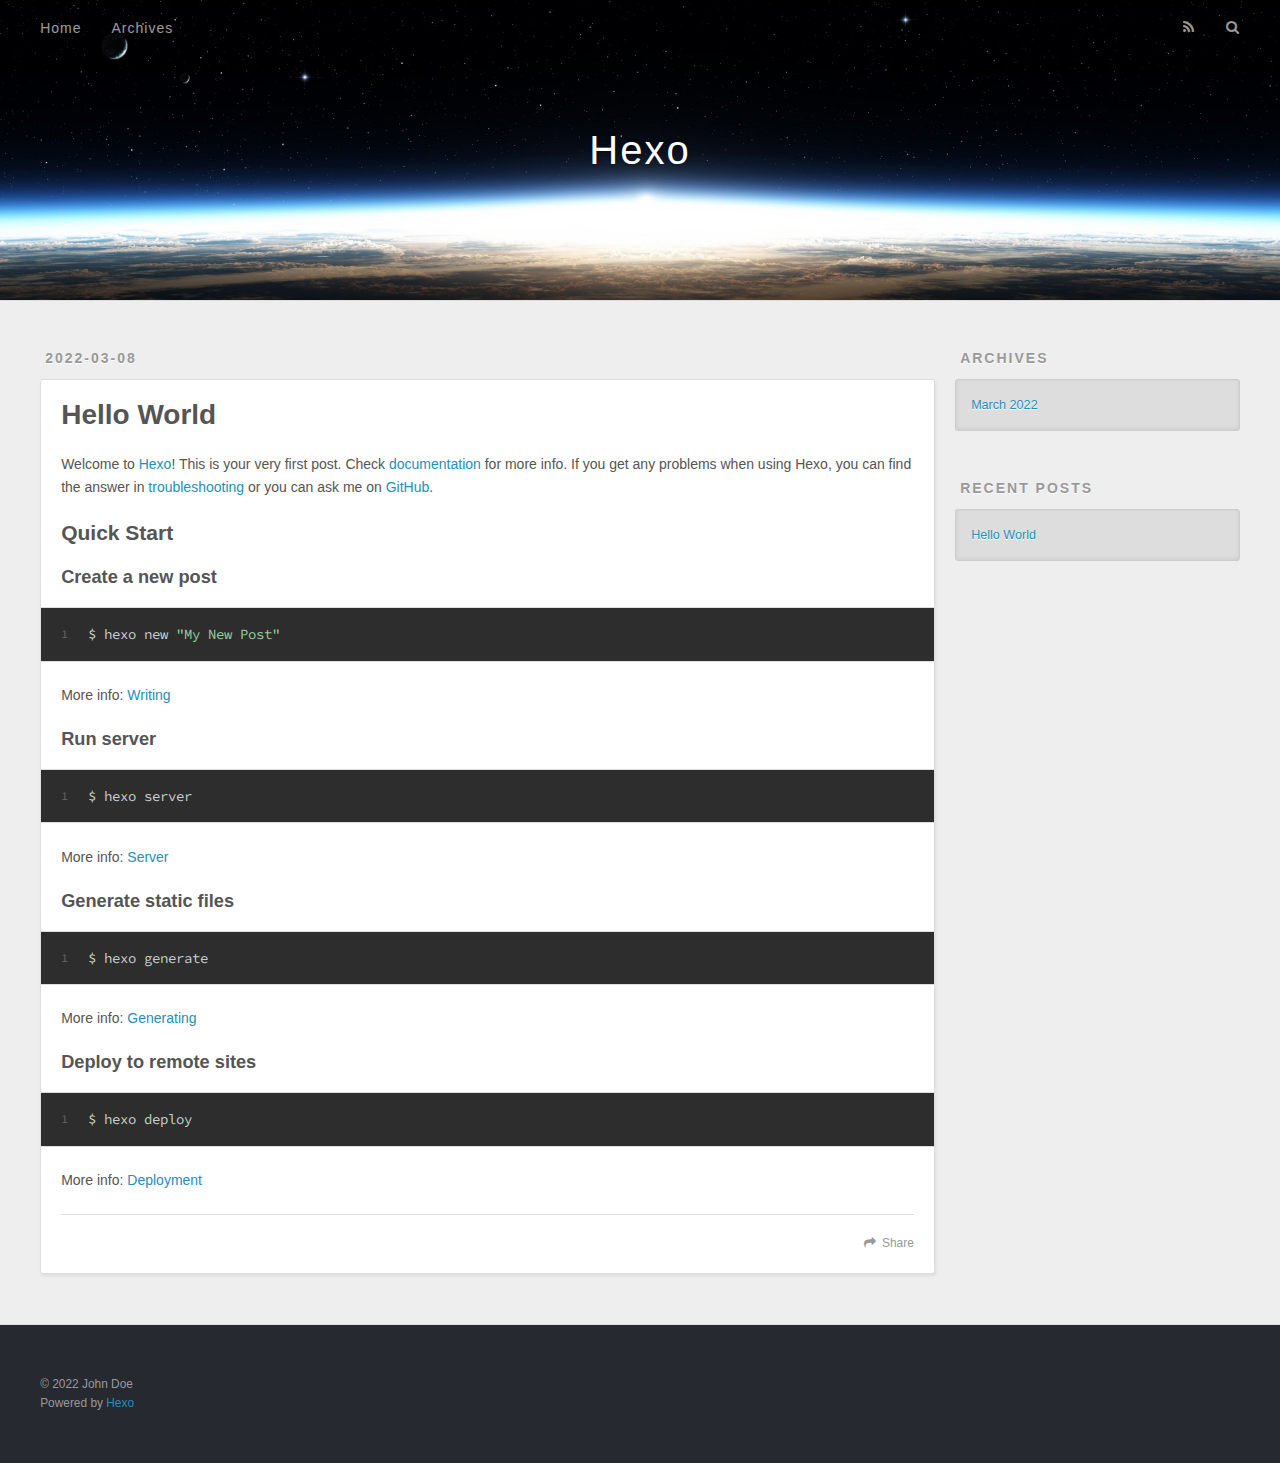
==== index.html @ d9dfc8d0 "Site updated: 2022-03-08 19:07:46" ====
<!DOCTYPE html>
<html>
<head>
  <meta charset="utf-8">
  

  
  <title>Hexo</title>
  <meta name="viewport" content="width=device-width, initial-scale=1, maximum-scale=1">
  <meta property="og:type" content="website">
<meta property="og:title" content="Hexo">
<meta property="og:url" content="http://example.com/index.html">
<meta property="og:site_name" content="Hexo">
<meta property="og:locale" content="en_US">
<meta property="article:author" content="John Doe">
<meta name="twitter:card" content="summary">
  
    <link rel="alternate" href="/atom.xml" title="Hexo" type="application/atom+xml">
  
  
    <link rel="icon" href="/favicon.png">
  
  
    <link href="//fonts.googleapis.com/css?family=Source+Code+Pro" rel="stylesheet" type="text/css">
  
  
<link rel="stylesheet" href="/css/style.css">

<meta name="generator" content="Hexo 5.4.1"></head>

<body>
  <div id="container">
    <div id="wrap">
      <header id="header">
  <div id="banner"></div>
  <div id="header-outer" class="outer">
    <div id="header-title" class="inner">
      <h1 id="logo-wrap">
        <a href="/" id="logo">Hexo</a>
      </h1>
      
    </div>
    <div id="header-inner" class="inner">
      <nav id="main-nav">
        <a id="main-nav-toggle" class="nav-icon"></a>
        
          <a class="main-nav-link" href="/">Home</a>
        
          <a class="main-nav-link" href="/archives">Archives</a>
        
      </nav>
      <nav id="sub-nav">
        
          <a id="nav-rss-link" class="nav-icon" href="/atom.xml" title="RSS Feed"></a>
        
        <a id="nav-search-btn" class="nav-icon" title="Search"></a>
      </nav>
      <div id="search-form-wrap">
        <form action="//google.com/search" method="get" accept-charset="UTF-8" class="search-form"><input type="search" name="q" class="search-form-input" placeholder="Search"><button type="submit" class="search-form-submit">&#xF002;</button><input type="hidden" name="sitesearch" value="http://example.com"></form>
      </div>
    </div>
  </div>
</header>
      <div class="outer">
        <section id="main">
  
    <article id="post-hello-world" class="article article-type-post" itemscope itemprop="blogPost">
  <div class="article-meta">
    <a href="/2022/03/08/hello-world/" class="article-date">
  <time datetime="2022-03-08T10:59:17.671Z" itemprop="datePublished">2022-03-08</time>
</a>
    
  </div>
  <div class="article-inner">
    
    
      <header class="article-header">
        
  
    <h1 itemprop="name">
      <a class="article-title" href="/2022/03/08/hello-world/">Hello World</a>
    </h1>
  

      </header>
    
    <div class="article-entry" itemprop="articleBody">
      
        <p>Welcome to <a target="_blank" rel="noopener" href="https://hexo.io/">Hexo</a>! This is your very first post. Check <a target="_blank" rel="noopener" href="https://hexo.io/docs/">documentation</a> for more info. If you get any problems when using Hexo, you can find the answer in <a target="_blank" rel="noopener" href="https://hexo.io/docs/troubleshooting.html">troubleshooting</a> or you can ask me on <a target="_blank" rel="noopener" href="https://github.com/hexojs/hexo/issues">GitHub</a>.</p>
<h2 id="Quick-Start"><a href="#Quick-Start" class="headerlink" title="Quick Start"></a>Quick Start</h2><h3 id="Create-a-new-post"><a href="#Create-a-new-post" class="headerlink" title="Create a new post"></a>Create a new post</h3><figure class="highlight bash"><table><tr><td class="gutter"><pre><span class="line">1</span><br></pre></td><td class="code"><pre><span class="line">$ hexo new <span class="string">&quot;My New Post&quot;</span></span><br></pre></td></tr></table></figure>

<p>More info: <a target="_blank" rel="noopener" href="https://hexo.io/docs/writing.html">Writing</a></p>
<h3 id="Run-server"><a href="#Run-server" class="headerlink" title="Run server"></a>Run server</h3><figure class="highlight bash"><table><tr><td class="gutter"><pre><span class="line">1</span><br></pre></td><td class="code"><pre><span class="line">$ hexo server</span><br></pre></td></tr></table></figure>

<p>More info: <a target="_blank" rel="noopener" href="https://hexo.io/docs/server.html">Server</a></p>
<h3 id="Generate-static-files"><a href="#Generate-static-files" class="headerlink" title="Generate static files"></a>Generate static files</h3><figure class="highlight bash"><table><tr><td class="gutter"><pre><span class="line">1</span><br></pre></td><td class="code"><pre><span class="line">$ hexo generate</span><br></pre></td></tr></table></figure>

<p>More info: <a target="_blank" rel="noopener" href="https://hexo.io/docs/generating.html">Generating</a></p>
<h3 id="Deploy-to-remote-sites"><a href="#Deploy-to-remote-sites" class="headerlink" title="Deploy to remote sites"></a>Deploy to remote sites</h3><figure class="highlight bash"><table><tr><td class="gutter"><pre><span class="line">1</span><br></pre></td><td class="code"><pre><span class="line">$ hexo deploy</span><br></pre></td></tr></table></figure>

<p>More info: <a target="_blank" rel="noopener" href="https://hexo.io/docs/one-command-deployment.html">Deployment</a></p>

      
    </div>
    <footer class="article-footer">
      <a data-url="http://example.com/2022/03/08/hello-world/" data-id="cl0i120o70000n6gpc7braeh2" class="article-share-link">Share</a>
      
      
    </footer>
  </div>
  
</article>


  


</section>
        
          <aside id="sidebar">
  
    

  
    

  
    
  
    
  <div class="widget-wrap">
    <h3 class="widget-title">Archives</h3>
    <div class="widget">
      <ul class="archive-list"><li class="archive-list-item"><a class="archive-list-link" href="/archives/2022/03/">March 2022</a></li></ul>
    </div>
  </div>


  
    
  <div class="widget-wrap">
    <h3 class="widget-title">Recent Posts</h3>
    <div class="widget">
      <ul>
        
          <li>
            <a href="/2022/03/08/hello-world/">Hello World</a>
          </li>
        
      </ul>
    </div>
  </div>

  
</aside>
        
      </div>
      <footer id="footer">
  
  <div class="outer">
    <div id="footer-info" class="inner">
      &copy; 2022 John Doe<br>
      Powered by <a href="http://hexo.io/" target="_blank">Hexo</a>
    </div>
  </div>
</footer>
    </div>
    <nav id="mobile-nav">
  
    <a href="/" class="mobile-nav-link">Home</a>
  
    <a href="/archives" class="mobile-nav-link">Archives</a>
  
</nav>
    

<script src="//ajax.googleapis.com/ajax/libs/jquery/2.0.3/jquery.min.js"></script>


  
<link rel="stylesheet" href="/fancybox/jquery.fancybox.css">

  
<script src="/fancybox/jquery.fancybox.pack.js"></script>




<script src="/js/script.js"></script>




  </div>
</body>
</html>
---- css/style.css ----
body {
  width: 100%;
}
body:before,
body:after {
  content: "";
  display: table;
}
body:after {
  clear: both;
}
html,
body,
div,
span,
applet,
object,
iframe,
h1,
h2,
h3,
h4,
h5,
h6,
p,
blockquote,
pre,
a,
abbr,
acronym,
address,
big,
cite,
code,
del,
dfn,
em,
img,
ins,
kbd,
q,
s,
samp,
small,
strike,
strong,
sub,
sup,
tt,
var,
dl,
dt,
dd,
ol,
ul,
li,
fieldset,
form,
label,
legend,
table,
caption,
tbody,
tfoot,
thead,
tr,
th,
td {
  margin: 0;
  padding: 0;
  border: 0;
  outline: 0;
  font-weight: inherit;
  font-style: inherit;
  font-family: inherit;
  font-size: 100%;
  vertical-align: baseline;
}
body {
  line-height: 1;
  color: #000;
  background: #fff;
}
ol,
ul {
  list-style: none;
}
table {
  border-collapse: separate;
  border-spacing: 0;
  vertical-align: middle;
}
caption,
th,
td {
  text-align: left;
  font-weight: normal;
  vertical-align: middle;
}
a img {
  border: none;
}
input,
button {
  margin: 0;
  padding: 0;
}
input::-moz-focus-inner,
button::-moz-focus-inner {
  border: 0;
  padding: 0;
}
@font-face {
  font-family: FontAwesome;
  font-style: normal;
  font-weight: normal;
  src: url("fonts/fontawesome-webfont.eot?v=#4.0.3");
  src: url("fonts/fontawesome-webfont.eot?#iefix&v=#4.0.3") format("embedded-opentype"), url("fonts/fontawesome-webfont.woff?v=#4.0.3") format("woff"), url("fonts/fontawesome-webfont.ttf?v=#4.0.3") format("truetype"), url("fonts/fontawesome-webfont.svg#fontawesomeregular?v=#4.0.3") format("svg");
}
html,
body,
#container {
  height: 100%;
}
body {
  background: #eee;
  font: 14px -apple-system, BlinkMacSystemFont, "Segoe UI", "Roboto", "Oxygen", "Ubuntu", "Cantarell", "Fira Sans", "Droid Sans", "Helvetica Neue", sans-serif;
  -webkit-text-size-adjust: 100%;
}
.outer {
  max-width: 1220px;
  margin: 0 auto;
  padding: 0 20px;
}
.outer:before,
.outer:after {
  content: "";
  display: table;
}
.outer:after {
  clear: both;
}
.inner {
  display: inline;
  float: left;
  width: 98.33333333333333%;
  margin: 0 0.833333333333333%;
}
.left,
.alignleft {
  float: left;
}
.right,
.alignright {
  float: right;
}
.clear {
  clear: both;
}
#container {
  position: relative;
}
.mobile-nav-on {
  overflow: hidden;
}
#wrap {
  height: 100%;
  width: 100%;
  position: absolute;
  top: 0;
  left: 0;
  -webkit-transition: 0.2s ease-out;
  -moz-transition: 0.2s ease-out;
  -ms-transition: 0.2s ease-out;
  transition: 0.2s ease-out;
  z-index: 1;
  background: #eee;
}
.mobile-nav-on #wrap {
  left: 280px;
}
@media screen and (min-width: 768px) {
  #main {
    display: inline;
    float: left;
    width: 73.33333333333333%;
    margin: 0 0.833333333333333%;
  }
}
.article-date,
.article-category-link,
.archive-year,
.widget-title {
  text-decoration: none;
  text-transform: uppercase;
  letter-spacing: 2px;
  color: #999;
  margin-bottom: 1em;
  margin-left: 5px;
  line-height: 1em;
  text-shadow: 0 1px #fff;
  font-weight: bold;
}
.article-inner,
.archive-article-inner {
  background: #fff;
  -webkit-box-shadow: 1px 2px 3px #ddd;
  box-shadow: 1px 2px 3px #ddd;
  border: 1px solid #ddd;
  border-radius: 3px;
}
.article-entry h1,
.widget h1 {
  font-size: 2em;
}
.article-entry h2,
.widget h2 {
  font-size: 1.5em;
}
.article-entry h3,
.widget h3 {
  font-size: 1.3em;
}
.article-entry h4,
.widget h4 {
  font-size: 1.2em;
}
.article-entry h5,
.widget h5 {
  font-size: 1em;
}
.article-entry h6,
.widget h6 {
  font-size: 1em;
  color: #999;
}
.article-entry hr,
.widget hr {
  border: 1px dashed #ddd;
}
.article-entry strong,
.widget strong {
  font-weight: bold;
}
.article-entry em,
.widget em,
.article-entry cite,
.widget cite {
  font-style: italic;
}
.article-entry sup,
.widget sup,
.article-entry sub,
.widget sub {
  font-size: 0.75em;
  line-height: 0;
  position: relative;
  vertical-align: baseline;
}
.article-entry sup,
.widget sup {
  top: -0.5em;
}
.article-entry sub,
.widget sub {
  bottom: -0.2em;
}
.article-entry small,
.widget small {
  font-size: 0.85em;
}
.article-entry acronym,
.widget acronym,
.article-entry abbr,
.widget abbr {
  border-bottom: 1px dotted;
}
.article-entry ul,
.widget ul,
.article-entry ol,
.widget ol,
.article-entry dl,
.widget dl {
  margin: 0 20px;
  line-height: 1.6em;
}
.article-entry ul ul,
.widget ul ul,
.article-entry ol ul,
.widget ol ul,
.article-entry ul ol,
.widget ul ol,
.article-entry ol ol,
.widget ol ol {
  margin-top: 0;
  margin-bottom: 0;
}
.article-entry ul,
.widget ul {
  list-style: disc;
}
.article-entry ol,
.widget ol {
  list-style: decimal;
}
.article-entry dt,
.widget dt {
  font-weight: bold;
}
#header {
  height: 300px;
  position: relative;
  border-bottom: 1px solid #ddd;
}
#header:before,
#header:after {
  content: "";
  position: absolute;
  left: 0;
  right: 0;
  height: 40px;
}
#header:before {
  top: 0;
  background: -webkit-linear-gradient(rgba(0,0,0,0.2), transparent);
  background: -moz-linear-gradient(rgba(0,0,0,0.2), transparent);
  background: -ms-linear-gradient(rgba(0,0,0,0.2), transparent);
  background: linear-gradient(rgba(0,0,0,0.2), transparent);
}
#header:after {
  bottom: 0;
  background: -webkit-linear-gradient(transparent, rgba(0,0,0,0.2));
  background: -moz-linear-gradient(transparent, rgba(0,0,0,0.2));
  background: -ms-linear-gradient(transparent, rgba(0,0,0,0.2));
  background: linear-gradient(transparent, rgba(0,0,0,0.2));
}
#header-outer {
  height: 100%;
  position: relative;
}
#header-inner {
  position: relative;
  overflow: hidden;
}
#banner {
  position: absolute;
  top: 0;
  left: 0;
  width: 100%;
  height: 100%;
  background: url("images/banner.jpg") center #000;
  -webkit-background-size: cover;
  -moz-background-size: cover;
  background-size: cover;
  z-index: -1;
}
#header-title {
  text-align: center;
  height: 40px;
  position: absolute;
  top: 50%;
  left: 0;
  margin-top: -20px;
}
#logo,
#subtitle {
  text-decoration: none;
  color: #fff;
  font-weight: 300;
  text-shadow: 0 1px 4px rgba(0,0,0,0.3);
}
#logo {
  font-size: 40px;
  line-height: 40px;
  letter-spacing: 2px;
}
#subtitle {
  font-size: 16px;
  line-height: 16px;
  letter-spacing: 1px;
}
#subtitle-wrap {
  margin-top: 16px;
}
#main-nav {
  float: left;
  margin-left: -15px;
}
.nav-icon,
.main-nav-link {
  float: left;
  color: #fff;
  opacity: 0.6;
  text-decoration: none;
  text-shadow: 0 1px rgba(0,0,0,0.2);
  -webkit-transition: opacity 0.2s;
  -moz-transition: opacity 0.2s;
  -ms-transition: opacity 0.2s;
  transition: opacity 0.2s;
  display: block;
  padding: 20px 15px;
}
.nav-icon:hover,
.main-nav-link:hover {
  opacity: 1;
}
.nav-icon {
  font-family: FontAwesome;
  text-align: center;
  font-size: 14px;
  width: 14px;
  height: 14px;
  padding: 20px 15px;
  position: relative;
  cursor: pointer;
}
.main-nav-link {
  font-weight: 300;
  letter-spacing: 1px;
}
@media screen and (max-width: 479px) {
  .main-nav-link {
    display: none;
  }
}
#main-nav-toggle {
  display: none;
}
#main-nav-toggle:before {
  content: "\f0c9";
}
@media screen and (max-width: 479px) {
  #main-nav-toggle {
    display: block;
  }
}
#sub-nav {
  float: right;
  margin-right: -15px;
}
#nav-rss-link:before {
  content: "\f09e";
}
#nav-search-btn:before {
  content: "\f002";
}
#search-form-wrap {
  position: absolute;
  top: 15px;
  width: 150px;
  height: 30px;
  right: -150px;
  opacity: 0;
  -webkit-transition: 0.2s ease-out;
  -moz-transition: 0.2s ease-out;
  -ms-transition: 0.2s ease-out;
  transition: 0.2s ease-out;
}
#search-form-wrap.on {
  opacity: 1;
  right: 0;
}
@media screen and (max-width: 479px) {
  #search-form-wrap {
    width: 100%;
    right: -100%;
  }
}
.search-form {
  position: absolute;
  top: 0;
  left: 0;
  right: 0;
  background: #fff;
  padding: 5px 15px;
  border-radius: 15px;
  -webkit-box-shadow: 0 0 10px rgba(0,0,0,0.3);
  box-shadow: 0 0 10px rgba(0,0,0,0.3);
}
.search-form-input {
  border: none;
  background: none;
  color: #555;
  width: 100%;
  font: 13px -apple-system, BlinkMacSystemFont, "Segoe UI", "Roboto", "Oxygen", "Ubuntu", "Cantarell", "Fira Sans", "Droid Sans", "Helvetica Neue", sans-serif;
  outline: none;
}
.search-form-input::-webkit-search-results-decoration,
.search-form-input::-webkit-search-cancel-button {
  -webkit-appearance: none;
}
.search-form-submit {
  position: absolute;
  top: 50%;
  right: 10px;
  margin-top: -7px;
  font: 13px FontAwesome;
  border: none;
  background: none;
  color: #bbb;
  cursor: pointer;
}
.search-form-submit:hover,
.search-form-submit:focus {
  color: #777;
}
.article {
  margin: 50px 0;
}
.article-inner {
  overflow: hidden;
}
.article-meta:before,
.article-meta:after {
  content: "";
  display: table;
}
.article-meta:after {
  clear: both;
}
.article-date {
  float: left;
}
.article-category {
  float: left;
  line-height: 1em;
  color: #ccc;
  text-shadow: 0 1px #fff;
  margin-left: 8px;
}
.article-category:before {
  content: "\2022";
}
.article-category-link {
  margin: 0 12px 1em;
}
.article-header {
  padding: 20px 20px 0;
}
.article-title {
  text-decoration: none;
  font-size: 2em;
  font-weight: bold;
  color: #555;
  line-height: 1.1em;
  -webkit-transition: color 0.2s;
  -moz-transition: color 0.2s;
  -ms-transition: color 0.2s;
  transition: color 0.2s;
}
a.article-title:hover {
  color: #258fb8;
}
.article-entry {
  color: #555;
  padding: 0 20px;
}
.article-entry:before,
.article-entry:after {
  content: "";
  display: table;
}
.article-entry:after {
  clear: both;
}
.article-entry p,
.article-entry table {
  line-height: 1.6em;
  margin: 1.6em 0;
}
.article-entry h1,
.article-entry h2,
.article-entry h3,
.article-entry h4,
.article-entry h5,
.article-entry h6 {
  font-weight: bold;
}
.article-entry h1,
.article-entry h2,
.article-entry h3,
.article-entry h4,
.article-entry h5,
.article-entry h6 {
  line-height: 1.1em;
  margin: 1.1em 0;
}
.article-entry a {
  color: #258fb8;
  text-decoration: none;
}
.article-entry a:hover {
  text-decoration: underline;
}
.article-entry ul,
.article-entry ol,
.article-entry dl {
  margin-top: 1.6em;
  margin-bottom: 1.6em;
}
.article-entry img,
.article-entry video {
  max-width: 100%;
  height: auto;
  display: block;
  margin: auto;
}
.article-entry iframe {
  border: none;
}
.article-entry table {
  width: 100%;
  border-collapse: collapse;
  border-spacing: 0;
}
.article-entry th {
  font-weight: bold;
  border-bottom: 3px solid #ddd;
  padding-bottom: 0.5em;
}
.article-entry td {
  border-bottom: 1px solid #ddd;
  padding: 10px 0;
}
.article-entry blockquote {
  font-family: Georgia, "Times New Roman", serif;
  font-size: 1.4em;
  margin: 1.6em 20px;
  text-align: center;
}
.article-entry blockquote footer {
  font-size: 14px;
  margin: 1.6em 0;
  font-family: -apple-system, BlinkMacSystemFont, "Segoe UI", "Roboto", "Oxygen", "Ubuntu", "Cantarell", "Fira Sans", "Droid Sans", "Helvetica Neue", sans-serif;
}
.article-entry blockquote footer cite:before {
  content: "—";
  padding: 0 0.5em;
}
.article-entry .pullquote {
  text-align: left;
  width: 45%;
  margin: 0;
}
.article-entry .pullquote.left {
  margin-left: 0.5em;
  margin-right: 1em;
}
.article-entry .pullquote.right {
  margin-right: 0.5em;
  margin-left: 1em;
}
.article-entry .caption {
  color: #999;
  display: block;
  font-size: 0.9em;
  margin-top: 0.5em;
  position: relative;
  text-align: center;
}
.article-entry .video-container {
  position: relative;
  padding-top: 56.25%;
  height: 0;
  overflow: hidden;
}
.article-entry .video-container iframe,
.article-entry .video-container object,
.article-entry .video-container embed {
  position: absolute;
  top: 0;
  left: 0;
  width: 100%;
  height: 100%;
  margin-top: 0;
}
.article-more-link a {
  display: inline-block;
  line-height: 1em;
  padding: 6px 15px;
  border-radius: 15px;
  background: #eee;
  color: #999;
  text-shadow: 0 1px #fff;
  text-decoration: none;
}
.article-more-link a:hover {
  background: #258fb8;
  color: #fff;
  text-decoration: none;
  text-shadow: 0 1px #1e7293;
}
.article-footer {
  font-size: 0.85em;
  line-height: 1.6em;
  border-top: 1px solid #ddd;
  padding-top: 1.6em;
  margin: 0 20px 20px;
}
.article-footer:before,
.article-footer:after {
  content: "";
  display: table;
}
.article-footer:after {
  clear: both;
}
.article-footer a {
  color: #999;
  text-decoration: none;
}
.article-footer a:hover {
  color: #555;
}
.article-tag-list-item {
  float: left;
  margin-right: 10px;
}
.article-tag-list-link:before {
  content: "#";
}
.article-comment-link {
  float: right;
}
.article-comment-link:before {
  content: "\f075";
  font-family: FontAwesome;
  padding-right: 8px;
}
.article-share-link {
  cursor: pointer;
  float: right;
  margin-left: 20px;
}
.article-share-link:before {
  content: "\f064";
  font-family: FontAwesome;
  padding-right: 6px;
}
#article-nav {
  position: relative;
}
#article-nav:before,
#article-nav:after {
  content: "";
  display: table;
}
#article-nav:after {
  clear: both;
}
@media screen and (min-width: 768px) {
  #article-nav {
    margin: 50px 0;
  }
  #article-nav:before {
    width: 8px;
    height: 8px;
    position: absolute;
    top: 50%;
    left: 50%;
    margin-top: -4px;
    margin-left: -4px;
    content: "";
    border-radius: 50%;
    background: #ddd;
    -webkit-box-shadow: 0 1px 2px #fff;
    box-shadow: 0 1px 2px #fff;
  }
}
.article-nav-link-wrap {
  text-decoration: none;
  text-shadow: 0 1px #fff;
  color: #999;
  -webkit-box-sizing: border-box;
  -moz-box-sizing: border-box;
  box-sizing: border-box;
  margin-top: 50px;
  text-align: center;
  display: block;
}
.article-nav-link-wrap:hover {
  color: #555;
}
@media screen and (min-width: 768px) {
  .article-nav-link-wrap {
    width: 50%;
    margin-top: 0;
  }
}
@media screen and (min-width: 768px) {
  #article-nav-newer {
    float: left;
    text-align: right;
    padding-right: 20px;
  }
}
@media screen and (min-width: 768px) {
  #article-nav-older {
    float: right;
    text-align: left;
    padding-left: 20px;
  }
}
.article-nav-caption {
  text-transform: uppercase;
  letter-spacing: 2px;
  color: #ddd;
  line-height: 1em;
  font-weight: bold;
}
#article-nav-newer .article-nav-caption {
  margin-right: -2px;
}
.article-nav-title {
  font-size: 0.85em;
  line-height: 1.6em;
  margin-top: 0.5em;
}
.article-share-box {
  position: absolute;
  display: none;
  background: #fff;
  -webkit-box-shadow: 1px 2px 10px rgba(0,0,0,0.2);
  box-shadow: 1px 2px 10px rgba(0,0,0,0.2);
  border-radius: 3px;
  margin-left: -145px;
  overflow: hidden;
  z-index: 1;
}
.article-share-box.on {
  display: block;
}
.article-share-input {
  width: 100%;
  background: none;
  -webkit-box-sizing: border-box;
  -moz-box-sizing: border-box;
  box-sizing: border-box;
  font: 14px -apple-system, BlinkMacSystemFont, "Segoe UI", "Roboto", "Oxygen", "Ubuntu", "Cantarell", "Fira Sans", "Droid Sans", "Helvetica Neue", sans-serif;
  padding: 0 15px;
  color: #555;
  outline: none;
  border: 1px solid #ddd;
  border-radius: 3px 3px 0 0;
  height: 36px;
  line-height: 36px;
}
.article-share-links {
  background: #eee;
}
.article-share-links:before,
.article-share-links:after {
  content: "";
  display: table;
}
.article-share-links:after {
  clear: both;
}
.article-share-twitter,
.article-share-facebook,
.article-share-pinterest,
.article-share-google {
  width: 50px;
  height: 36px;
  display: block;
  float: left;
  position: relative;
  color: #999;
  text-shadow: 0 1px #fff;
}
.article-share-twitter:before,
.article-share-facebook:before,
.article-share-pinterest:before,
.article-share-google:before {
  font-size: 20px;
  font-family: FontAwesome;
  width: 20px;
  height: 20px;
  position: absolute;
  top: 50%;
  left: 50%;
  margin-top: -10px;
  margin-left: -10px;
  text-align: center;
}
.article-share-twitter:hover,
.article-share-facebook:hover,
.article-share-pinterest:hover,
.article-share-google:hover {
  color: #fff;
}
.article-share-twitter:before {
  content: "\f099";
}
.article-share-twitter:hover {
  background: #00aced;
  text-shadow: 0 1px #008abe;
}
.article-share-facebook:before {
  content: "\f09a";
}
.article-share-facebook:hover {
  background: #3b5998;
  text-shadow: 0 1px #2f477a;
}
.article-share-pinterest:before {
  content: "\f0d2";
}
.article-share-pinterest:hover {
  background: #cb2027;
  text-shadow: 0 1px #a21a1f;
}
.article-share-google:before {
  content: "\f0d5";
}
.article-share-google:hover {
  background: #dd4b39;
  text-shadow: 0 1px #be3221;
}
.article-gallery {
  background: #000;
  position: relative;
}
.article-gallery-photos {
  position: relative;
  overflow: hidden;
}
.article-gallery-img {
  display: none;
  max-width: 100%;
}
.article-gallery-img:first-child {
  display: block;
}
.article-gallery-img.loaded {
  position: absolute;
  display: block;
}
.article-gallery-img img {
  display: block;
  max-width: 100%;
  margin: 0 auto;
}
#comments {
  background: #fff;
  -webkit-box-shadow: 1px 2px 3px #ddd;
  box-shadow: 1px 2px 3px #ddd;
  padding: 20px;
  border: 1px solid #ddd;
  border-radius: 3px;
  margin: 50px 0;
}
#comments a {
  color: #258fb8;
}
.archives-wrap {
  margin: 50px 0;
}
.archives:before,
.archives:after {
  content: "";
  display: table;
}
.archives:after {
  clear: both;
}
.archive-year-wrap {
  margin-bottom: 1em;
}
.archives {
  -webkit-column-gap: 10px;
  -moz-column-gap: 10px;
  column-gap: 10px;
}
@media screen and (min-width: 480px) and (max-width: 767px) {
  .archives {
    -webkit-column-count: 2;
    -moz-column-count: 2;
    column-count: 2;
  }
}
@media screen and (min-width: 768px) {
  .archives {
    -webkit-column-count: 3;
    -moz-column-count: 3;
    column-count: 3;
  }
}
.archive-article {
  -webkit-column-break-inside: avoid;
  page-break-inside: avoid;
  overflow: hidden;
  break-inside: avoid-column;
}
.archive-article-inner {
  padding: 10px;
  margin-bottom: 15px;
}
.archive-article-title {
  text-decoration: none;
  font-weight: bold;
  color: #555;
  -webkit-transition: color 0.2s;
  -moz-transition: color 0.2s;
  -ms-transition: color 0.2s;
  transition: color 0.2s;
  line-height: 1.6em;
}
.archive-article-title:hover {
  color: #258fb8;
}
.archive-article-footer {
  margin-top: 1em;
}
.archive-article-date {
  color: #999;
  text-decoration: none;
  font-size: 0.85em;
  line-height: 1em;
  margin-bottom: 0.5em;
  display: block;
}
#page-nav {
  margin: 50px auto;
  background: #fff;
  -webkit-box-shadow: 1px 2px 3px #ddd;
  box-shadow: 1px 2px 3px #ddd;
  border: 1px solid #ddd;
  border-radius: 3px;
  text-align: center;
  color: #999;
  overflow: hidden;
}
#page-nav:before,
#page-nav:after {
  content: "";
  display: table;
}
#page-nav:after {
  clear: both;
}
#page-nav a,
#page-nav span {
  padding: 10px 20px;
  line-height: 1;
  height: 2ex;
}
#page-nav a {
  color: #999;
  text-decoration: none;
}
#page-nav a:hover {
  background: #999;
  color: #fff;
}
#page-nav .prev {
  float: left;
}
#page-nav .next {
  float: right;
}
#page-nav .page-number {
  display: inline-block;
}
@media screen and (max-width: 479px) {
  #page-nav .page-number {
    display: none;
  }
}
#page-nav .current {
  color: #555;
  font-weight: bold;
}
#page-nav .space {
  color: #ddd;
}
#footer {
  background: #262a30;
  padding: 50px 0;
  border-top: 1px solid #ddd;
  color: #999;
}
#footer a {
  color: #258fb8;
  text-decoration: none;
}
#footer a:hover {
  text-decoration: underline;
}
#footer-info {
  line-height: 1.6em;
  font-size: 0.85em;
}
.article-entry pre,
.article-entry .highlight {
  background: #2d2d2d;
  margin: 0 -20px;
  padding: 15px 20px;
  border-style: solid;
  border-color: #ddd;
  border-width: 1px 0;
  overflow: auto;
  color: #ccc;
  line-height: 22.400000000000002px;
}
.article-entry .highlight .gutter pre,
.article-entry .gist .gist-file .gist-data .line-numbers {
  color: #666;
  font-size: 0.85em;
}
.article-entry pre,
.article-entry code {
  font-family: "Source Code Pro", Consolas, Monaco, Menlo, Consolas, monospace;
}
.article-entry code {
  background: #eee;
  text-shadow: 0 1px #fff;
  padding: 0 0.3em;
}
.article-entry pre code {
  background: none;
  text-shadow: none;
  padding: 0;
}
.article-entry .highlight pre {
  border: none;
  margin: 0;
  padding: 0;
}
.article-entry .highlight table {
  margin: 0;
  width: auto;
}
.article-entry .highlight td {
  border: none;
  padding: 0;
}
.article-entry .highlight figcaption {
  font-size: 0.85em;
  color: #999;
  line-height: 1em;
  margin-bottom: 1em;
}
.article-entry .highlight figcaption:before,
.article-entry .highlight figcaption:after {
  content: "";
  display: table;
}
.article-entry .highlight figcaption:after {
  clear: both;
}
.article-entry .highlight figcaption a {
  float: right;
}
.article-entry .highlight .gutter pre {
  text-align: right;
  padding-right: 20px;
}
.article-entry .highlight .line {
  height: 22.400000000000002px;
}
.article-entry .highlight .line.marked {
  background: #515151;
}
.article-entry .gist {
  margin: 0 -20px;
  border-style: solid;
  border-color: #ddd;
  border-width: 1px 0;
  background: #2d2d2d;
  padding: 15px 20px 15px 0;
}
.article-entry .gist .gist-file {
  border: none;
  font-family: "Source Code Pro", Consolas, Monaco, Menlo, Consolas, monospace;
  margin: 0;
}
.article-entry .gist .gist-file .gist-data {
  background: none;
  border: none;
}
.article-entry .gist .gist-file .gist-data .line-numbers {
  background: none;
  border: none;
  padding: 0 20px 0 0;
}
.article-entry .gist .gist-file .gist-data .line-data {
  padding: 0 !important;
}
.article-entry .gist .gist-file .highlight {
  margin: 0;
  padding: 0;
  border: none;
}
.article-entry .gist .gist-file .gist-meta {
  background: #2d2d2d;
  color: #999;
  font: 0.85em -apple-system, BlinkMacSystemFont, "Segoe UI", "Roboto", "Oxygen", "Ubuntu", "Cantarell", "Fira Sans", "Droid Sans", "Helvetica Neue", sans-serif;
  text-shadow: 0 0;
  padding: 0;
  margin-top: 1em;
  margin-left: 20px;
}
.article-entry .gist .gist-file .gist-meta a {
  color: #258fb8;
  font-weight: normal;
}
.article-entry .gist .gist-file .gist-meta a:hover {
  text-decoration: underline;
}
pre .comment,
pre .title {
  color: #999;
}
pre .variable,
pre .attribute,
pre .tag,
pre .regexp,
pre .ruby .constant,
pre .xml .tag .title,
pre .xml .pi,
pre .xml .doctype,
pre .html .doctype,
pre .css .id,
pre .css .class,
pre .css .pseudo {
  color: #f2777a;
}
pre .number,
pre .preprocessor,
pre .built_in,
pre .literal,
pre .params,
pre .constant {
  color: #f99157;
}
pre .class,
pre .ruby .class .title,
pre .css .rules .attribute {
  color: #9c9;
}
pre .string,
pre .value,
pre .inheritance,
pre .header,
pre .ruby .symbol,
pre .xml .cdata {
  color: #9c9;
}
pre .css .hexcolor {
  color: #6cc;
}
pre .function,
pre .python .decorator,
pre .python .title,
pre .ruby .function .title,
pre .ruby .title .keyword,
pre .perl .sub,
pre .javascript .title,
pre .coffeescript .title {
  color: #69c;
}
pre .keyword,
pre .javascript .function {
  color: #c9c;
}
@media screen and (max-width: 479px) {
  #mobile-nav {
    position: absolute;
    top: 0;
    left: 0;
    width: 280px;
    height: 100%;
    background: #191919;
    border-right: 1px solid #fff;
  }
}
@media screen and (max-width: 479px) {
  .mobile-nav-link {
    display: block;
    color: #999;
    text-decoration: none;
    padding: 15px 20px;
    font-weight: bold;
  }
  .mobile-nav-link:hover {
    color: #fff;
  }
}
@media screen and (min-width: 768px) {
  #sidebar {
    display: inline;
    float: left;
    width: 23.333333333333332%;
    margin: 0 0.833333333333333%;
  }
}
.widget-wrap {
  margin: 50px 0;
}
.widget {
  color: #777;
  text-shadow: 0 1px #fff;
  background: #ddd;
  -webkit-box-shadow: 0 -1px 4px #ccc inset;
  box-shadow: 0 -1px 4px #ccc inset;
  border: 1px solid #ccc;
  padding: 15px;
  border-radius: 3px;
}
.widget a {
  color: #258fb8;
  text-decoration: none;
}
.widget a:hover {
  text-decoration: underline;
}
.widget ul ul,
.widget ol ul,
.widget dl ul,
.widget ul ol,
.widget ol ol,
.widget dl ol,
.widget ul dl,
.widget ol dl,
.widget dl dl {
  margin-left: 15px;
  list-style: disc;
}
.widget {
  line-height: 1.6em;
  word-wrap: break-word;
  font-size: 0.9em;
}
.widget ul,
.widget ol {
  list-style: none;
  margin: 0;
}
.widget ul ul,
.widget ol ul,
.widget ul ol,
.widget ol ol {
  margin: 0 20px;
}
.widget ul ul,
.widget ol ul {
  list-style: disc;
}
.widget ul ol,
.widget ol ol {
  list-style: decimal;
}
.category-list-count,
.tag-list-count,
.archive-list-count {
  padding-left: 5px;
  color: #999;
  font-size: 0.85em;
}
.category-list-count:before,
.tag-list-count:before,
.archive-list-count:before {
  content: "(";
}
.category-list-count:after,
.tag-list-count:after,
.archive-list-count:after {
  content: ")";
}
.tagcloud a {
  margin-right: 5px;
  display: inline-block;
}
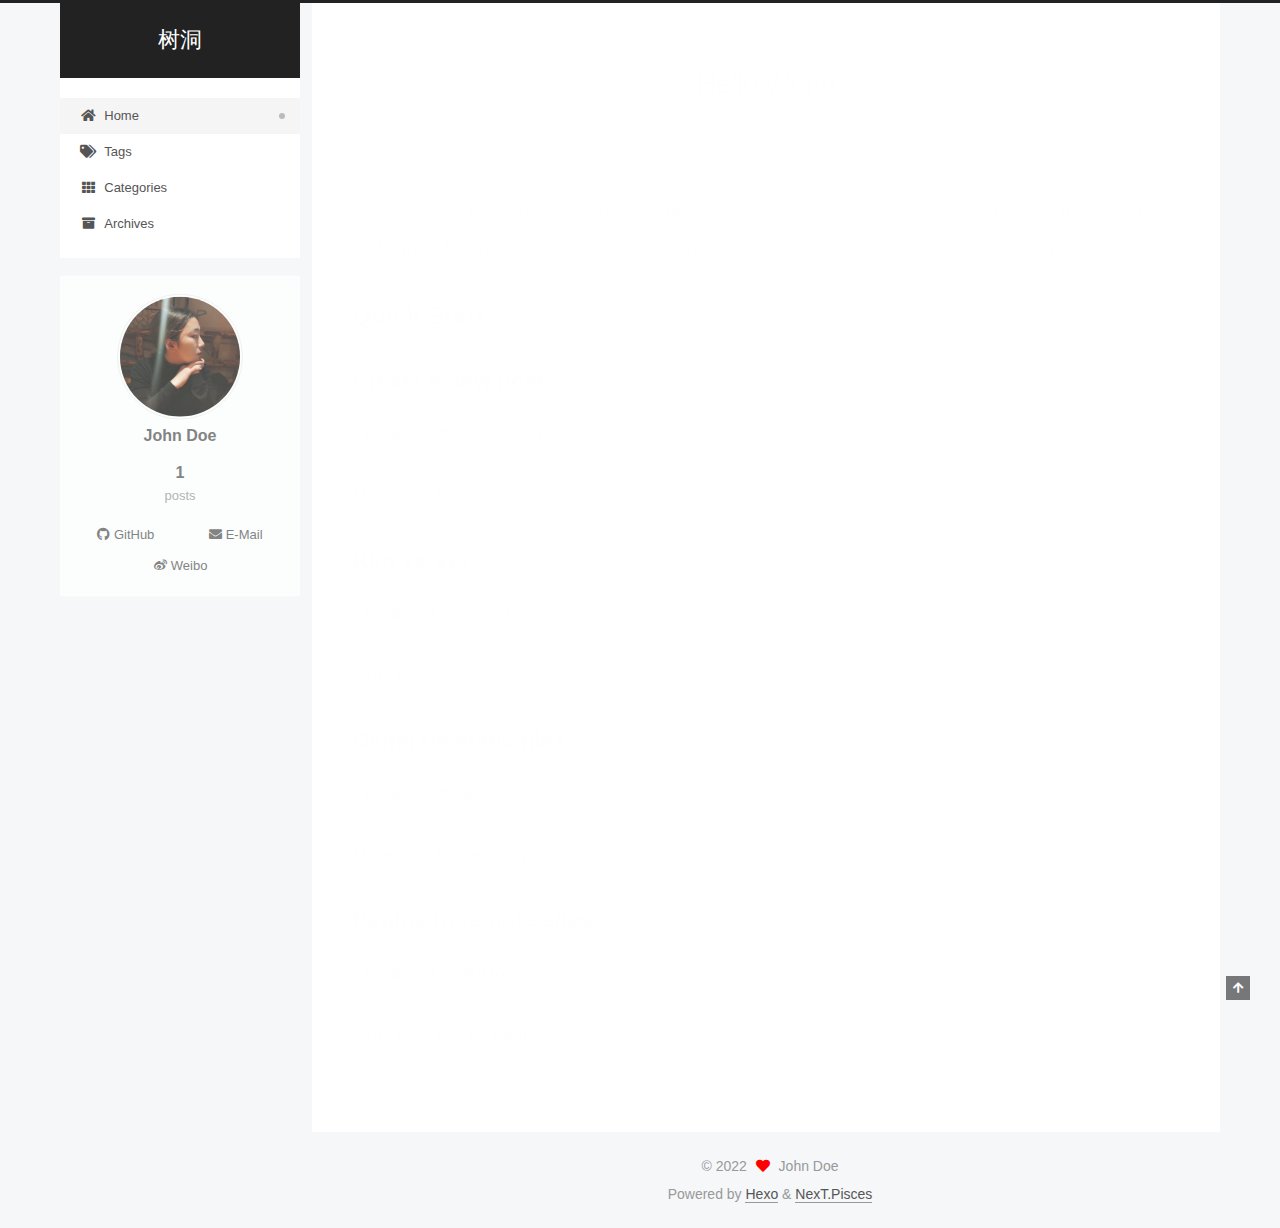
==== commit 3fed7866: "Site updated: 2022-03-08 20:33:45" ====
--- a/index.html
+++ b/index.html
@@ -1,196 +1,392 @@
 <!DOCTYPE html>
-<html>
+<html lang="en">
 <head>
-  <meta charset="utf-8">
-  
-
-  
-  <title>Hexo</title>
-  <meta name="viewport" content="width=device-width, initial-scale=1, maximum-scale=1">
+  <meta charset="UTF-8">
+<meta name="viewport" content="width=device-width, initial-scale=1, maximum-scale=2">
+<meta name="theme-color" content="#222">
+<meta name="generator" content="Hexo 5.4.1">
+  <link rel="apple-touch-icon" sizes="180x180" href="/images/apple-touch-icon-next.png">
+  <link rel="icon" type="image/png" sizes="32x32" href="/images/favicon-32x32-next.png">
+  <link rel="icon" type="image/png" sizes="16x16" href="/images/favicon-16x16-next.png">
+  <link rel="mask-icon" href="/images/logo.svg" color="#222">
+
+<link rel="stylesheet" href="/css/main.css">
+
+
+<link rel="stylesheet" href="/lib/font-awesome/css/all.min.css">
+
+<script id="hexo-configurations">
+    var NexT = window.NexT || {};
+    var CONFIG = {"hostname":"example.com","root":"/","scheme":"Pisces","version":"7.8.0","exturl":false,"sidebar":{"position":"left","display":"post","padding":18,"offset":12,"onmobile":false},"copycode":{"enable":false,"show_result":false,"style":null},"back2top":{"enable":true,"sidebar":false,"scrollpercent":false},"bookmark":{"enable":false,"color":"#222","save":"auto"},"fancybox":false,"mediumzoom":false,"lazyload":false,"pangu":false,"comments":{"style":"tabs","active":null,"storage":true,"lazyload":false,"nav":null},"algolia":{"hits":{"per_page":10},"labels":{"input_placeholder":"Search for Posts","hits_empty":"We didn't find any results for the search: ${query}","hits_stats":"${hits} results found in ${time} ms"}},"localsearch":{"enable":false,"trigger":"auto","top_n_per_article":1,"unescape":false,"preload":false},"motion":{"enable":true,"async":false,"transition":{"post_block":"fadeIn","post_header":"slideDownIn","post_body":"slideDownIn","coll_header":"slideLeftIn","sidebar":"slideUpIn"}}};
+  </script>
+
   <meta property="og:type" content="website">
-<meta property="og:title" content="Hexo">
+<meta property="og:title" content="树洞">
 <meta property="og:url" content="http://example.com/index.html">
-<meta property="og:site_name" content="Hexo">
+<meta property="og:site_name" content="树洞">
 <meta property="og:locale" content="en_US">
 <meta property="article:author" content="John Doe">
 <meta name="twitter:card" content="summary">
-  
-    <link rel="alternate" href="/atom.xml" title="Hexo" type="application/atom+xml">
-  
-  
-    <link rel="icon" href="/favicon.png">
-  
-  
-    <link href="//fonts.googleapis.com/css?family=Source+Code+Pro" rel="stylesheet" type="text/css">
-  
-  
-<link rel="stylesheet" href="/css/style.css">
-
-<meta name="generator" content="Hexo 5.4.1"></head>
-
-<body>
-  <div id="container">
-    <div id="wrap">
-      <header id="header">
-  <div id="banner"></div>
-  <div id="header-outer" class="outer">
-    <div id="header-title" class="inner">
-      <h1 id="logo-wrap">
-        <a href="/" id="logo">Hexo</a>
-      </h1>
+
+<link rel="canonical" href="http://example.com/">
+
+
+<script id="page-configurations">
+  // https://hexo.io/docs/variables.html
+  CONFIG.page = {
+    sidebar: "",
+    isHome : true,
+    isPost : false,
+    lang   : 'en'
+  };
+</script>
+
+  <title>树洞</title>
+  
+
+
+
+
+
+
+  <noscript>
+  <style>
+  .use-motion .brand,
+  .use-motion .menu-item,
+  .sidebar-inner,
+  .use-motion .post-block,
+  .use-motion .pagination,
+  .use-motion .comments,
+  .use-motion .post-header,
+  .use-motion .post-body,
+  .use-motion .collection-header { opacity: initial; }
+
+  .use-motion .site-title,
+  .use-motion .site-subtitle {
+    opacity: initial;
+    top: initial;
+  }
+
+  .use-motion .logo-line-before i { left: initial; }
+  .use-motion .logo-line-after i { right: initial; }
+  </style>
+</noscript>
+
+</head>
+
+<body itemscope itemtype="http://schema.org/WebPage">
+  <div class="container use-motion">
+    <div class="headband"></div>
+
+    <header class="header" itemscope itemtype="http://schema.org/WPHeader">
+      <div class="header-inner"><div class="site-brand-container">
+  <div class="site-nav-toggle">
+    <div class="toggle" aria-label="Toggle navigation bar">
+      <span class="toggle-line toggle-line-first"></span>
+      <span class="toggle-line toggle-line-middle"></span>
+      <span class="toggle-line toggle-line-last"></span>
+    </div>
+  </div>
+
+  <div class="site-meta">
+
+    <a href="/" class="brand" rel="start">
+      <span class="logo-line-before"><i></i></span>
+      <h1 class="site-title">树洞</h1>
+      <span class="logo-line-after"><i></i></span>
+    </a>
+  </div>
+
+  <div class="site-nav-right">
+    <div class="toggle popup-trigger">
+    </div>
+  </div>
+</div>
+
+
+
+
+<nav class="site-nav">
+  <ul id="menu" class="main-menu menu">
+        <li class="menu-item menu-item-home">
+
+    <a href="/" rel="section"><i class="fa fa-home fa-fw"></i>Home</a>
+
+  </li>
+        <li class="menu-item menu-item-tags">
+
+    <a href="/tags/" rel="section"><i class="fa fa-tags fa-fw"></i>Tags</a>
+
+  </li>
+        <li class="menu-item menu-item-categories">
+
+    <a href="/categories/" rel="section"><i class="fa fa-th fa-fw"></i>Categories</a>
+
+  </li>
+        <li class="menu-item menu-item-archives">
+
+    <a href="/archives/" rel="section"><i class="fa fa-archive fa-fw"></i>Archives</a>
+
+  </li>
+  </ul>
+</nav>
+
+
+
+
+</div>
+    </header>
+
+    
+  <div class="back-to-top">
+    <i class="fa fa-arrow-up"></i>
+    <span>0%</span>
+  </div>
+
+
+    <main class="main">
+      <div class="main-inner">
+        <div class="content-wrap">
+          
+
+          <div class="content index posts-expand">
+            
+      
+  
+  
+  <article itemscope itemtype="http://schema.org/Article" class="post-block" lang="en">
+    <link itemprop="mainEntityOfPage" href="http://example.com/2022/03/08/hello-world/">
+
+    <span hidden itemprop="author" itemscope itemtype="http://schema.org/Person">
+      <meta itemprop="image" content="/images/avatar.gif">
+      <meta itemprop="name" content="John Doe">
+      <meta itemprop="description" content="">
+    </span>
+
+    <span hidden itemprop="publisher" itemscope itemtype="http://schema.org/Organization">
+      <meta itemprop="name" content="树洞">
+    </span>
+      <header class="post-header">
+        <h2 class="post-title" itemprop="name headline">
+          
+            <a href="/2022/03/08/hello-world/" class="post-title-link" itemprop="url">Hello World</a>
+        </h2>
+
+        <div class="post-meta">
+            <span class="post-meta-item">
+              <span class="post-meta-item-icon">
+                <i class="far fa-calendar"></i>
+              </span>
+              <span class="post-meta-item-text">Posted on</span>
+
+              <time title="Created: 2022-03-08 18:59:17" itemprop="dateCreated datePublished" datetime="2022-03-08T18:59:17+08:00">2022-03-08</time>
+            </span>
+
+          
+
+        </div>
+      </header>
+
+    
+    
+    
+    <div class="post-body" itemprop="articleBody">
+
+      
+          <p>Welcome to <a target="_blank" rel="noopener" href="https://hexo.io/">Hexo</a>! This is your very first post. Check <a target="_blank" rel="noopener" href="https://hexo.io/docs/">documentation</a> for more info. If you get any problems when using Hexo, you can find the answer in <a target="_blank" rel="noopener" href="https://hexo.io/docs/troubleshooting.html">troubleshooting</a> or you can ask me on <a target="_blank" rel="noopener" href="https://github.com/hexojs/hexo/issues">GitHub</a>.</p>
+<h2 id="Quick-Start"><a href="#Quick-Start" class="headerlink" title="Quick Start"></a>Quick Start</h2><h3 id="Create-a-new-post"><a href="#Create-a-new-post" class="headerlink" title="Create a new post"></a>Create a new post</h3><figure class="highlight bash"><table><tr><td class="gutter"><pre><span class="line">1</span><br></pre></td><td class="code"><pre><span class="line">$ hexo new <span class="string">&quot;My New Post&quot;</span></span><br></pre></td></tr></table></figure>
+
+<p>More info: <a target="_blank" rel="noopener" href="https://hexo.io/docs/writing.html">Writing</a></p>
+<h3 id="Run-server"><a href="#Run-server" class="headerlink" title="Run server"></a>Run server</h3><figure class="highlight bash"><table><tr><td class="gutter"><pre><span class="line">1</span><br></pre></td><td class="code"><pre><span class="line">$ hexo server</span><br></pre></td></tr></table></figure>
+
+<p>More info: <a target="_blank" rel="noopener" href="https://hexo.io/docs/server.html">Server</a></p>
+<h3 id="Generate-static-files"><a href="#Generate-static-files" class="headerlink" title="Generate static files"></a>Generate static files</h3><figure class="highlight bash"><table><tr><td class="gutter"><pre><span class="line">1</span><br></pre></td><td class="code"><pre><span class="line">$ hexo generate</span><br></pre></td></tr></table></figure>
+
+<p>More info: <a target="_blank" rel="noopener" href="https://hexo.io/docs/generating.html">Generating</a></p>
+<h3 id="Deploy-to-remote-sites"><a href="#Deploy-to-remote-sites" class="headerlink" title="Deploy to remote sites"></a>Deploy to remote sites</h3><figure class="highlight bash"><table><tr><td class="gutter"><pre><span class="line">1</span><br></pre></td><td class="code"><pre><span class="line">$ hexo deploy</span><br></pre></td></tr></table></figure>
+
+<p>More info: <a target="_blank" rel="noopener" href="https://hexo.io/docs/one-command-deployment.html">Deployment</a></p>
+
       
     </div>
-    <div id="header-inner" class="inner">
-      <nav id="main-nav">
-        <a id="main-nav-toggle" class="nav-icon"></a>
+
+    
+    
+    
+      <footer class="post-footer">
+        <div class="post-eof"></div>
+      </footer>
+  </article>
+  
+  
+  
+
+
+  
+
+
+
+          </div>
+          
+
+<script>
+  window.addEventListener('tabs:register', () => {
+    let { activeClass } = CONFIG.comments;
+    if (CONFIG.comments.storage) {
+      activeClass = localStorage.getItem('comments_active') || activeClass;
+    }
+    if (activeClass) {
+      let activeTab = document.querySelector(`a[href="#comment-${activeClass}"]`);
+      if (activeTab) {
+        activeTab.click();
+      }
+    }
+  });
+  if (CONFIG.comments.storage) {
+    window.addEventListener('tabs:click', event => {
+      if (!event.target.matches('.tabs-comment .tab-content .tab-pane')) return;
+      let commentClass = event.target.classList[1];
+      localStorage.setItem('comments_active', commentClass);
+    });
+  }
+</script>
+
+        </div>
+          
+  
+  <div class="toggle sidebar-toggle">
+    <span class="toggle-line toggle-line-first"></span>
+    <span class="toggle-line toggle-line-middle"></span>
+    <span class="toggle-line toggle-line-last"></span>
+  </div>
+
+  <aside class="sidebar">
+    <div class="sidebar-inner">
+
+      <ul class="sidebar-nav motion-element">
+        <li class="sidebar-nav-toc">
+          Table of Contents
+        </li>
+        <li class="sidebar-nav-overview">
+          Overview
+        </li>
+      </ul>
+
+      <!--noindex-->
+      <div class="post-toc-wrap sidebar-panel">
+      </div>
+      <!--/noindex-->
+
+      <div class="site-overview-wrap sidebar-panel">
+        <div class="site-author motion-element" itemprop="author" itemscope itemtype="http://schema.org/Person">
+    <img class="site-author-image" itemprop="image" alt="John Doe"
+      src="/images/avatar.gif">
+  <p class="site-author-name" itemprop="name">John Doe</p>
+  <div class="site-description" itemprop="description"></div>
+</div>
+<div class="site-state-wrap motion-element">
+  <nav class="site-state">
+      <div class="site-state-item site-state-posts">
+          <a href="/archives/">
         
-          <a class="main-nav-link" href="/">Home</a>
+          <span class="site-state-item-count">1</span>
+          <span class="site-state-item-name">posts</span>
+        </a>
+      </div>
+  </nav>
+</div>
+  <div class="links-of-author motion-element">
+      <span class="links-of-author-item">
+        <a href="https://github.com/MaXingyuan777" title="GitHub → https:&#x2F;&#x2F;github.com&#x2F;MaXingyuan777" rel="noopener" target="_blank"><i class="fab fa-github fa-fw"></i>GitHub</a>
+      </span>
+      <span class="links-of-author-item">
+        <a href="mailto:1193377128@qq.com" title="E-Mail → mailto:1193377128@qq.com" rel="noopener" target="_blank"><i class="fa fa-envelope fa-fw"></i>E-Mail</a>
+      </span>
+      <span class="links-of-author-item">
+        <a href="https://weibo.com/u/5568094087" title="Weibo → https:&#x2F;&#x2F;weibo.com&#x2F;u&#x2F;5568094087" rel="noopener" target="_blank"><i class="fab fa-weibo fa-fw"></i>Weibo</a>
+      </span>
+  </div>
+
+
+
+      </div>
+
+    </div>
+  </aside>
+  <div id="sidebar-dimmer"></div>
+
+
+      </div>
+    </main>
+
+    <footer class="footer">
+      <div class="footer-inner">
         
-          <a class="main-nav-link" href="/archives">Archives</a>
+
         
-      </nav>
-      <nav id="sub-nav">
+
+<div class="copyright">
+  
+  &copy; 
+  <span itemprop="copyrightYear">2022</span>
+  <span class="with-love">
+    <i class="fa fa-heart"></i>
+  </span>
+  <span class="author" itemprop="copyrightHolder">John Doe</span>
+</div>
+  <div class="powered-by">Powered by <a href="https://hexo.io/" class="theme-link" rel="noopener" target="_blank">Hexo</a> & <a href="https://pisces.theme-next.org/" class="theme-link" rel="noopener" target="_blank">NexT.Pisces</a>
+  </div>
+
         
-          <a id="nav-rss-link" class="nav-icon" href="/atom.xml" title="RSS Feed"></a>
-        
-        <a id="nav-search-btn" class="nav-icon" title="Search"></a>
-      </nav>
-      <div id="search-form-wrap">
-        <form action="//google.com/search" method="get" accept-charset="UTF-8" class="search-form"><input type="search" name="q" class="search-form-input" placeholder="Search"><button type="submit" class="search-form-submit">&#xF002;</button><input type="hidden" name="sitesearch" value="http://example.com"></form>
-      </div>
-    </div>
-  </div>
-</header>
-      <div class="outer">
-        <section id="main">
-  
-    <article id="post-hello-world" class="article article-type-post" itemscope itemprop="blogPost">
-  <div class="article-meta">
-    <a href="/2022/03/08/hello-world/" class="article-date">
-  <time datetime="2022-03-08T10:59:17.671Z" itemprop="datePublished">2022-03-08</time>
-</a>
-    
-  </div>
-  <div class="article-inner">
-    
-    
-      <header class="article-header">
-        
-  
-    <h1 itemprop="name">
-      <a class="article-title" href="/2022/03/08/hello-world/">Hello World</a>
-    </h1>
-  
-
-      </header>
-    
-    <div class="article-entry" itemprop="articleBody">
-      
-        <p>Welcome to <a target="_blank" rel="noopener" href="https://hexo.io/">Hexo</a>! This is your very first post. Check <a target="_blank" rel="noopener" href="https://hexo.io/docs/">documentation</a> for more info. If you get any problems when using Hexo, you can find the answer in <a target="_blank" rel="noopener" href="https://hexo.io/docs/troubleshooting.html">troubleshooting</a> or you can ask me on <a target="_blank" rel="noopener" href="https://github.com/hexojs/hexo/issues">GitHub</a>.</p>
-<h2 id="Quick-Start"><a href="#Quick-Start" class="headerlink" title="Quick Start"></a>Quick Start</h2><h3 id="Create-a-new-post"><a href="#Create-a-new-post" class="headerlink" title="Create a new post"></a>Create a new post</h3><figure class="highlight bash"><table><tr><td class="gutter"><pre><span class="line">1</span><br></pre></td><td class="code"><pre><span class="line">$ hexo new <span class="string">&quot;My New Post&quot;</span></span><br></pre></td></tr></table></figure>
-
-<p>More info: <a target="_blank" rel="noopener" href="https://hexo.io/docs/writing.html">Writing</a></p>
-<h3 id="Run-server"><a href="#Run-server" class="headerlink" title="Run server"></a>Run server</h3><figure class="highlight bash"><table><tr><td class="gutter"><pre><span class="line">1</span><br></pre></td><td class="code"><pre><span class="line">$ hexo server</span><br></pre></td></tr></table></figure>
-
-<p>More info: <a target="_blank" rel="noopener" href="https://hexo.io/docs/server.html">Server</a></p>
-<h3 id="Generate-static-files"><a href="#Generate-static-files" class="headerlink" title="Generate static files"></a>Generate static files</h3><figure class="highlight bash"><table><tr><td class="gutter"><pre><span class="line">1</span><br></pre></td><td class="code"><pre><span class="line">$ hexo generate</span><br></pre></td></tr></table></figure>
-
-<p>More info: <a target="_blank" rel="noopener" href="https://hexo.io/docs/generating.html">Generating</a></p>
-<h3 id="Deploy-to-remote-sites"><a href="#Deploy-to-remote-sites" class="headerlink" title="Deploy to remote sites"></a>Deploy to remote sites</h3><figure class="highlight bash"><table><tr><td class="gutter"><pre><span class="line">1</span><br></pre></td><td class="code"><pre><span class="line">$ hexo deploy</span><br></pre></td></tr></table></figure>
-
-<p>More info: <a target="_blank" rel="noopener" href="https://hexo.io/docs/one-command-deployment.html">Deployment</a></p>
-
-      
-    </div>
-    <footer class="article-footer">
-      <a data-url="http://example.com/2022/03/08/hello-world/" data-id="cl0i120o70000n6gpc7braeh2" class="article-share-link">Share</a>
-      
-      
+
+
+
+
+
+
+
+
+      </div>
     </footer>
   </div>
-  
-</article>
-
-
-  
-
-
-</section>
-        
-          <aside id="sidebar">
-  
-    
-
-  
-    
-
-  
-    
-  
-    
-  <div class="widget-wrap">
-    <h3 class="widget-title">Archives</h3>
-    <div class="widget">
-      <ul class="archive-list"><li class="archive-list-item"><a class="archive-list-link" href="/archives/2022/03/">March 2022</a></li></ul>
-    </div>
-  </div>
-
-
-  
-    
-  <div class="widget-wrap">
-    <h3 class="widget-title">Recent Posts</h3>
-    <div class="widget">
-      <ul>
-        
-          <li>
-            <a href="/2022/03/08/hello-world/">Hello World</a>
-          </li>
-        
-      </ul>
-    </div>
-  </div>
-
-  
-</aside>
-        
-      </div>
-      <footer id="footer">
-  
-  <div class="outer">
-    <div id="footer-info" class="inner">
-      &copy; 2022 John Doe<br>
-      Powered by <a href="http://hexo.io/" target="_blank">Hexo</a>
-    </div>
-  </div>
-</footer>
-    </div>
-    <nav id="mobile-nav">
-  
-    <a href="/" class="mobile-nav-link">Home</a>
-  
-    <a href="/archives" class="mobile-nav-link">Archives</a>
-  
-</nav>
-    
-
-<script src="//ajax.googleapis.com/ajax/libs/jquery/2.0.3/jquery.min.js"></script>
-
-
-  
-<link rel="stylesheet" href="/fancybox/jquery.fancybox.css">
-
-  
-<script src="/fancybox/jquery.fancybox.pack.js"></script>
-
-
-
-
-<script src="/js/script.js"></script>
-
-
-
-
-  </div>
+
+  
+  <script src="/lib/anime.min.js"></script>
+  <script src="/lib/velocity/velocity.min.js"></script>
+  <script src="/lib/velocity/velocity.ui.min.js"></script>
+
+<script src="/js/utils.js"></script>
+
+<script src="/js/motion.js"></script>
+
+
+<script src="/js/schemes/pisces.js"></script>
+
+
+<script src="/js/next-boot.js"></script>
+
+
+
+
+  
+
+
+
+
+
+
+
+
+
+
+
+
+
+
+
+  
+
+  
+
 </body>
-</html>+</html>
--- a/css/main.css
+++ b/css/main.css
@@ -0,0 +1,2514 @@
+:root {
+  --body-bg-color: #f5f7f9;
+  --content-bg-color: #fff;
+  --card-bg-color: #f5f5f5;
+  --text-color: #555;
+  --blockquote-color: #666;
+  --link-color: #555;
+  --link-hover-color: #222;
+  --brand-color: #fff;
+  --brand-hover-color: #fff;
+  --table-row-odd-bg-color: #f9f9f9;
+  --table-row-hover-bg-color: #f5f5f5;
+  --menu-item-bg-color: #f5f5f5;
+  --btn-default-bg: #fff;
+  --btn-default-color: #555;
+  --btn-default-border-color: #555;
+  --btn-default-hover-bg: #222;
+  --btn-default-hover-color: #fff;
+  --btn-default-hover-border-color: #222;
+}
+@media (prefers-color-scheme: dark) {
+  :root {
+    --body-bg-color: #282828;
+    --content-bg-color: #333;
+    --card-bg-color: #555;
+    --text-color: #ccc;
+    --blockquote-color: #bbb;
+    --link-color: #ccc;
+    --link-hover-color: #eee;
+    --brand-color: #ddd;
+    --brand-hover-color: #ddd;
+    --table-row-odd-bg-color: #282828;
+    --table-row-hover-bg-color: #363636;
+    --menu-item-bg-color: #555;
+    --btn-default-bg: #222;
+    --btn-default-color: #ccc;
+    --btn-default-border-color: #555;
+    --btn-default-hover-bg: #666;
+    --btn-default-hover-color: #ccc;
+    --btn-default-hover-border-color: #666;
+  }
+  img {
+    opacity: 0.75;
+  }
+  img:hover {
+    opacity: 0.9;
+  }
+}
+html {
+  line-height: 1.15; /* 1 */
+  -webkit-text-size-adjust: 100%; /* 2 */
+}
+body {
+  margin: 0;
+}
+main {
+  display: block;
+}
+h1 {
+  font-size: 2em;
+  margin: 0.67em 0;
+}
+hr {
+  box-sizing: content-box; /* 1 */
+  height: 0; /* 1 */
+  overflow: visible; /* 2 */
+}
+pre {
+  font-family: monospace, monospace; /* 1 */
+  font-size: 1em; /* 2 */
+}
+a {
+  background: transparent;
+}
+abbr[title] {
+  border-bottom: none; /* 1 */
+  text-decoration: underline; /* 2 */
+  text-decoration: underline dotted; /* 2 */
+}
+b,
+strong {
+  font-weight: bolder;
+}
+code,
+kbd,
+samp {
+  font-family: monospace, monospace; /* 1 */
+  font-size: 1em; /* 2 */
+}
+small {
+  font-size: 80%;
+}
+sub,
+sup {
+  font-size: 75%;
+  line-height: 0;
+  position: relative;
+  vertical-align: baseline;
+}
+sub {
+  bottom: -0.25em;
+}
+sup {
+  top: -0.5em;
+}
+img {
+  border-style: none;
+}
+button,
+input,
+optgroup,
+select,
+textarea {
+  font-family: inherit; /* 1 */
+  font-size: 100%; /* 1 */
+  line-height: 1.15; /* 1 */
+  margin: 0; /* 2 */
+}
+button,
+input {
+/* 1 */
+  overflow: visible;
+}
+button,
+select {
+/* 1 */
+  text-transform: none;
+}
+button,
+[type='button'],
+[type='reset'],
+[type='submit'] {
+  -webkit-appearance: button;
+}
+button::-moz-focus-inner,
+[type='button']::-moz-focus-inner,
+[type='reset']::-moz-focus-inner,
+[type='submit']::-moz-focus-inner {
+  border-style: none;
+  padding: 0;
+}
+button:-moz-focusring,
+[type='button']:-moz-focusring,
+[type='reset']:-moz-focusring,
+[type='submit']:-moz-focusring {
+  outline: 1px dotted ButtonText;
+}
+fieldset {
+  padding: 0.35em 0.75em 0.625em;
+}
+legend {
+  box-sizing: border-box; /* 1 */
+  color: inherit; /* 2 */
+  display: table; /* 1 */
+  max-width: 100%; /* 1 */
+  padding: 0; /* 3 */
+  white-space: normal; /* 1 */
+}
+progress {
+  vertical-align: baseline;
+}
+textarea {
+  overflow: auto;
+}
+[type='checkbox'],
+[type='radio'] {
+  box-sizing: border-box; /* 1 */
+  padding: 0; /* 2 */
+}
+[type='number']::-webkit-inner-spin-button,
+[type='number']::-webkit-outer-spin-button {
+  height: auto;
+}
+[type='search'] {
+  outline-offset: -2px; /* 2 */
+  -webkit-appearance: textfield; /* 1 */
+}
+[type='search']::-webkit-search-decoration {
+  -webkit-appearance: none;
+}
+::-webkit-file-upload-button {
+  font: inherit; /* 2 */
+  -webkit-appearance: button; /* 1 */
+}
+details {
+  display: block;
+}
+summary {
+  display: list-item;
+}
+template {
+  display: none;
+}
+[hidden] {
+  display: none;
+}
+::selection {
+  background: #262a30;
+  color: #eee;
+}
+html,
+body {
+  height: 100%;
+}
+body {
+  background: var(--body-bg-color);
+  color: var(--text-color);
+  font-family: 'Lato', "PingFang SC", "Microsoft YaHei", sans-serif;
+  font-size: 1em;
+  line-height: 2;
+}
+@media (max-width: 991px) {
+  body {
+    padding-left: 0 !important;
+    padding-right: 0 !important;
+  }
+}
+h1,
+h2,
+h3,
+h4,
+h5,
+h6 {
+  font-family: 'Lato', "PingFang SC", "Microsoft YaHei", sans-serif;
+  font-weight: bold;
+  line-height: 1.5;
+  margin: 20px 0 15px;
+}
+h1 {
+  font-size: 1.5em;
+}
+h2 {
+  font-size: 1.375em;
+}
+h3 {
+  font-size: 1.25em;
+}
+h4 {
+  font-size: 1.125em;
+}
+h5 {
+  font-size: 1em;
+}
+h6 {
+  font-size: 0.875em;
+}
+p {
+  margin: 0 0 20px 0;
+}
+a,
+span.exturl {
+  border-bottom: 1px solid #999;
+  color: var(--link-color);
+  outline: 0;
+  text-decoration: none;
+  overflow-wrap: break-word;
+  word-wrap: break-word;
+  cursor: pointer;
+}
+a:hover,
+span.exturl:hover {
+  border-bottom-color: var(--link-hover-color);
+  color: var(--link-hover-color);
+}
+iframe,
+img,
+video {
+  display: block;
+  margin-left: auto;
+  margin-right: auto;
+  max-width: 100%;
+}
+hr {
+  background-image: repeating-linear-gradient(-45deg, #ddd, #ddd 4px, transparent 4px, transparent 8px);
+  border: 0;
+  height: 3px;
+  margin: 40px 0;
+}
+blockquote {
+  border-left: 4px solid #ddd;
+  color: var(--blockquote-color);
+  margin: 0;
+  padding: 0 15px;
+}
+blockquote cite::before {
+  content: '-';
+  padding: 0 5px;
+}
+dt {
+  font-weight: bold;
+}
+dd {
+  margin: 0;
+  padding: 0;
+}
+kbd {
+  background-color: #f5f5f5;
+  background-image: linear-gradient(#eee, #fff, #eee);
+  border: 1px solid #ccc;
+  border-radius: 0.2em;
+  box-shadow: 0.1em 0.1em 0.2em rgba(0,0,0,0.1);
+  color: #555;
+  font-family: inherit;
+  padding: 0.1em 0.3em;
+  white-space: nowrap;
+}
+.table-container {
+  overflow: auto;
+}
+table {
+  border-collapse: collapse;
+  border-spacing: 0;
+  font-size: 0.875em;
+  margin: 0 0 20px 0;
+  width: 100%;
+}
+tbody tr:nth-of-type(odd) {
+  background: var(--table-row-odd-bg-color);
+}
+tbody tr:hover {
+  background: var(--table-row-hover-bg-color);
+}
+caption,
+th,
+td {
+  font-weight: normal;
+  padding: 8px;
+  vertical-align: middle;
+}
+th,
+td {
+  border: 1px solid #ddd;
+  border-bottom: 3px solid #ddd;
+}
+th {
+  font-weight: 700;
+  padding-bottom: 10px;
+}
+td {
+  border-bottom-width: 1px;
+}
+.btn {
+  background: var(--btn-default-bg);
+  border: 2px solid var(--btn-default-border-color);
+  border-radius: 2px;
+  color: var(--btn-default-color);
+  display: inline-block;
+  font-size: 0.875em;
+  line-height: 2;
+  padding: 0 20px;
+  text-decoration: none;
+  transition-property: background-color;
+  transition-delay: 0s;
+  transition-duration: 0.2s;
+  transition-timing-function: ease-in-out;
+}
+.btn:hover {
+  background: var(--btn-default-hover-bg);
+  border-color: var(--btn-default-hover-border-color);
+  color: var(--btn-default-hover-color);
+}
+.btn + .btn {
+  margin: 0 0 8px 8px;
+}
+.btn .fa-fw {
+  text-align: left;
+  width: 1.285714285714286em;
+}
+.toggle {
+  line-height: 0;
+}
+.toggle .toggle-line {
+  background: #fff;
+  display: inline-block;
+  height: 2px;
+  left: 0;
+  position: relative;
+  top: 0;
+  transition: all 0.4s;
+  vertical-align: top;
+  width: 100%;
+}
+.toggle .toggle-line:not(:first-child) {
+  margin-top: 3px;
+}
+.toggle.toggle-arrow .toggle-line-first {
+  left: 50%;
+  top: 2px;
+  transform: rotate(45deg);
+  width: 50%;
+}
+.toggle.toggle-arrow .toggle-line-middle {
+  left: 2px;
+  width: 90%;
+}
+.toggle.toggle-arrow .toggle-line-last {
+  left: 50%;
+  top: -2px;
+  transform: rotate(-45deg);
+  width: 50%;
+}
+.toggle.toggle-close .toggle-line-first {
+  transform: rotate(-45deg);
+  top: 5px;
+}
+.toggle.toggle-close .toggle-line-middle {
+  opacity: 0;
+}
+.toggle.toggle-close .toggle-line-last {
+  transform: rotate(45deg);
+  top: -5px;
+}
+.highlight,
+pre {
+  background: #f7f7f7;
+  color: #4d4d4c;
+  line-height: 1.6;
+  margin: 0 auto 20px;
+}
+pre,
+code {
+  font-family: consolas, Menlo, monospace, "PingFang SC", "Microsoft YaHei";
+}
+code {
+  background: #eee;
+  border-radius: 3px;
+  color: #555;
+  padding: 2px 4px;
+  overflow-wrap: break-word;
+  word-wrap: break-word;
+}
+.highlight *::selection {
+  background: #d6d6d6;
+}
+.highlight pre {
+  border: 0;
+  margin: 0;
+  padding: 10px 0;
+}
+.highlight table {
+  border: 0;
+  margin: 0;
+  width: auto;
+}
+.highlight td {
+  border: 0;
+  padding: 0;
+}
+.highlight figcaption {
+  background: #eff2f3;
+  color: #4d4d4c;
+  display: flex;
+  font-size: 0.875em;
+  justify-content: space-between;
+  line-height: 1.2;
+  padding: 0.5em;
+}
+.highlight figcaption a {
+  color: #4d4d4c;
+}
+.highlight figcaption a:hover {
+  border-bottom-color: #4d4d4c;
+}
+.highlight .gutter {
+  -moz-user-select: none;
+  -ms-user-select: none;
+  -webkit-user-select: none;
+  user-select: none;
+}
+.highlight .gutter pre {
+  background: #eff2f3;
+  color: #869194;
+  padding-left: 10px;
+  padding-right: 10px;
+  text-align: right;
+}
+.highlight .code pre {
+  background: #f7f7f7;
+  padding-left: 10px;
+  width: 100%;
+}
+.gist table {
+  width: auto;
+}
+.gist table td {
+  border: 0;
+}
+pre {
+  overflow: auto;
+  padding: 10px;
+}
+pre code {
+  background: none;
+  color: #4d4d4c;
+  font-size: 0.875em;
+  padding: 0;
+  text-shadow: none;
+}
+pre .deletion {
+  background: #fdd;
+}
+pre .addition {
+  background: #dfd;
+}
+pre .meta {
+  color: #eab700;
+  -moz-user-select: none;
+  -ms-user-select: none;
+  -webkit-user-select: none;
+  user-select: none;
+}
+pre .comment {
+  color: #8e908c;
+}
+pre .variable,
+pre .attribute,
+pre .tag,
+pre .name,
+pre .regexp,
+pre .ruby .constant,
+pre .xml .tag .title,
+pre .xml .pi,
+pre .xml .doctype,
+pre .html .doctype,
+pre .css .id,
+pre .css .class,
+pre .css .pseudo {
+  color: #c82829;
+}
+pre .number,
+pre .preprocessor,
+pre .built_in,
+pre .builtin-name,
+pre .literal,
+pre .params,
+pre .constant,
+pre .command {
+  color: #f5871f;
+}
+pre .ruby .class .title,
+pre .css .rules .attribute,
+pre .string,
+pre .symbol,
+pre .value,
+pre .inheritance,
+pre .header,
+pre .ruby .symbol,
+pre .xml .cdata,
+pre .special,
+pre .formula {
+  color: #718c00;
+}
+pre .title,
+pre .css .hexcolor {
+  color: #3e999f;
+}
+pre .function,
+pre .python .decorator,
+pre .python .title,
+pre .ruby .function .title,
+pre .ruby .title .keyword,
+pre .perl .sub,
+pre .javascript .title,
+pre .coffeescript .title {
+  color: #4271ae;
+}
+pre .keyword,
+pre .javascript .function {
+  color: #8959a8;
+}
+.blockquote-center {
+  border-left: none;
+  margin: 40px 0;
+  padding: 0;
+  position: relative;
+  text-align: center;
+}
+.blockquote-center .fa {
+  display: block;
+  opacity: 0.6;
+  position: absolute;
+  width: 100%;
+}
+.blockquote-center .fa-quote-left {
+  border-top: 1px solid #ccc;
+  text-align: left;
+  top: -20px;
+}
+.blockquote-center .fa-quote-right {
+  border-bottom: 1px solid #ccc;
+  text-align: right;
+  bottom: -20px;
+}
+.blockquote-center p,
+.blockquote-center div {
+  text-align: center;
+}
+.post-body .group-picture img {
+  margin: 0 auto;
+  padding: 0 3px;
+}
+.group-picture-row {
+  margin-bottom: 6px;
+  overflow: hidden;
+}
+.group-picture-column {
+  float: left;
+  margin-bottom: 10px;
+}
+.post-body .label {
+  color: #555;
+  display: inline;
+  padding: 0 2px;
+}
+.post-body .label.default {
+  background: #f0f0f0;
+}
+.post-body .label.primary {
+  background: #efe6f7;
+}
+.post-body .label.info {
+  background: #e5f2f8;
+}
+.post-body .label.success {
+  background: #e7f4e9;
+}
+.post-body .label.warning {
+  background: #fcf6e1;
+}
+.post-body .label.danger {
+  background: #fae8eb;
+}
+.post-body .tabs {
+  margin-bottom: 20px;
+}
+.post-body .tabs,
+.tabs-comment {
+  display: block;
+  padding-top: 10px;
+  position: relative;
+}
+.post-body .tabs ul.nav-tabs,
+.tabs-comment ul.nav-tabs {
+  display: flex;
+  flex-wrap: wrap;
+  margin: 0;
+  margin-bottom: -1px;
+  padding: 0;
+}
+@media (max-width: 413px) {
+  .post-body .tabs ul.nav-tabs,
+  .tabs-comment ul.nav-tabs {
+    display: block;
+    margin-bottom: 5px;
+  }
+}
+.post-body .tabs ul.nav-tabs li.tab,
+.tabs-comment ul.nav-tabs li.tab {
+  border-bottom: 1px solid #ddd;
+  border-left: 1px solid transparent;
+  border-right: 1px solid transparent;
+  border-top: 3px solid transparent;
+  flex-grow: 1;
+  list-style-type: none;
+  border-radius: 0 0 0 0;
+}
+@media (max-width: 413px) {
+  .post-body .tabs ul.nav-tabs li.tab,
+  .tabs-comment ul.nav-tabs li.tab {
+    border-bottom: 1px solid transparent;
+    border-left: 3px solid transparent;
+    border-right: 1px solid transparent;
+    border-top: 1px solid transparent;
+  }
+}
+@media (max-width: 413px) {
+  .post-body .tabs ul.nav-tabs li.tab,
+  .tabs-comment ul.nav-tabs li.tab {
+    border-radius: 0;
+  }
+}
+.post-body .tabs ul.nav-tabs li.tab a,
+.tabs-comment ul.nav-tabs li.tab a {
+  border-bottom: initial;
+  display: block;
+  line-height: 1.8;
+  outline: 0;
+  padding: 0.25em 0.75em;
+  text-align: center;
+  transition-delay: 0s;
+  transition-duration: 0.2s;
+  transition-timing-function: ease-out;
+}
+.post-body .tabs ul.nav-tabs li.tab a i,
+.tabs-comment ul.nav-tabs li.tab a i {
+  width: 1.285714285714286em;
+}
+.post-body .tabs ul.nav-tabs li.tab.active,
+.tabs-comment ul.nav-tabs li.tab.active {
+  border-bottom: 1px solid transparent;
+  border-left: 1px solid #ddd;
+  border-right: 1px solid #ddd;
+  border-top: 3px solid #fc6423;
+}
+@media (max-width: 413px) {
+  .post-body .tabs ul.nav-tabs li.tab.active,
+  .tabs-comment ul.nav-tabs li.tab.active {
+    border-bottom: 1px solid #ddd;
+    border-left: 3px solid #fc6423;
+    border-right: 1px solid #ddd;
+    border-top: 1px solid #ddd;
+  }
+}
+.post-body .tabs ul.nav-tabs li.tab.active a,
+.tabs-comment ul.nav-tabs li.tab.active a {
+  color: var(--link-color);
+  cursor: default;
+}
+.post-body .tabs .tab-content .tab-pane,
+.tabs-comment .tab-content .tab-pane {
+  border: 1px solid #ddd;
+  border-top: 0;
+  padding: 20px 20px 0 20px;
+  border-radius: 0;
+}
+.post-body .tabs .tab-content .tab-pane:not(.active),
+.tabs-comment .tab-content .tab-pane:not(.active) {
+  display: none;
+}
+.post-body .tabs .tab-content .tab-pane.active,
+.tabs-comment .tab-content .tab-pane.active {
+  display: block;
+}
+.post-body .tabs .tab-content .tab-pane.active:nth-of-type(1),
+.tabs-comment .tab-content .tab-pane.active:nth-of-type(1) {
+  border-radius: 0 0 0 0;
+}
+@media (max-width: 413px) {
+  .post-body .tabs .tab-content .tab-pane.active:nth-of-type(1),
+  .tabs-comment .tab-content .tab-pane.active:nth-of-type(1) {
+    border-radius: 0;
+  }
+}
+.post-body .note {
+  border-radius: 3px;
+  margin-bottom: 20px;
+  padding: 1em;
+  position: relative;
+  border: 1px solid #eee;
+  border-left-width: 5px;
+}
+.post-body .note h2,
+.post-body .note h3,
+.post-body .note h4,
+.post-body .note h5,
+.post-body .note h6 {
+  margin-top: 0;
+  border-bottom: initial;
+  margin-bottom: 0;
+  padding-top: 0;
+}
+.post-body .note p:first-child,
+.post-body .note ul:first-child,
+.post-body .note ol:first-child,
+.post-body .note table:first-child,
+.post-body .note pre:first-child,
+.post-body .note blockquote:first-child,
+.post-body .note img:first-child {
+  margin-top: 0;
+}
+.post-body .note p:last-child,
+.post-body .note ul:last-child,
+.post-body .note ol:last-child,
+.post-body .note table:last-child,
+.post-body .note pre:last-child,
+.post-body .note blockquote:last-child,
+.post-body .note img:last-child {
+  margin-bottom: 0;
+}
+.post-body .note.default {
+  border-left-color: #777;
+}
+.post-body .note.default h2,
+.post-body .note.default h3,
+.post-body .note.default h4,
+.post-body .note.default h5,
+.post-body .note.default h6 {
+  color: #777;
+}
+.post-body .note.primary {
+  border-left-color: #6f42c1;
+}
+.post-body .note.primary h2,
+.post-body .note.primary h3,
+.post-body .note.primary h4,
+.post-body .note.primary h5,
+.post-body .note.primary h6 {
+  color: #6f42c1;
+}
+.post-body .note.info {
+  border-left-color: #428bca;
+}
+.post-body .note.info h2,
+.post-body .note.info h3,
+.post-body .note.info h4,
+.post-body .note.info h5,
+.post-body .note.info h6 {
+  color: #428bca;
+}
+.post-body .note.success {
+  border-left-color: #5cb85c;
+}
+.post-body .note.success h2,
+.post-body .note.success h3,
+.post-body .note.success h4,
+.post-body .note.success h5,
+.post-body .note.success h6 {
+  color: #5cb85c;
+}
+.post-body .note.warning {
+  border-left-color: #f0ad4e;
+}
+.post-body .note.warning h2,
+.post-body .note.warning h3,
+.post-body .note.warning h4,
+.post-body .note.warning h5,
+.post-body .note.warning h6 {
+  color: #f0ad4e;
+}
+.post-body .note.danger {
+  border-left-color: #d9534f;
+}
+.post-body .note.danger h2,
+.post-body .note.danger h3,
+.post-body .note.danger h4,
+.post-body .note.danger h5,
+.post-body .note.danger h6 {
+  color: #d9534f;
+}
+.pagination .prev,
+.pagination .next,
+.pagination .page-number,
+.pagination .space {
+  display: inline-block;
+  margin: 0 10px;
+  padding: 0 11px;
+  position: relative;
+  top: -1px;
+}
+@media (max-width: 767px) {
+  .pagination .prev,
+  .pagination .next,
+  .pagination .page-number,
+  .pagination .space {
+    margin: 0 5px;
+  }
+}
+.pagination {
+  border-top: 1px solid #eee;
+  margin: 120px 0 0;
+  text-align: center;
+}
+.pagination .prev,
+.pagination .next,
+.pagination .page-number {
+  border-bottom: 0;
+  border-top: 1px solid #eee;
+  transition-property: border-color;
+  transition-delay: 0s;
+  transition-duration: 0.2s;
+  transition-timing-function: ease-in-out;
+}
+.pagination .prev:hover,
+.pagination .next:hover,
+.pagination .page-number:hover {
+  border-top-color: #222;
+}
+.pagination .space {
+  margin: 0;
+  padding: 0;
+}
+.pagination .prev {
+  margin-left: 0;
+}
+.pagination .next {
+  margin-right: 0;
+}
+.pagination .page-number.current {
+  background: #ccc;
+  border-top-color: #ccc;
+  color: #fff;
+}
+@media (max-width: 767px) {
+  .pagination {
+    border-top: none;
+  }
+  .pagination .prev,
+  .pagination .next,
+  .pagination .page-number {
+    border-bottom: 1px solid #eee;
+    border-top: 0;
+    margin-bottom: 10px;
+    padding: 0 10px;
+  }
+  .pagination .prev:hover,
+  .pagination .next:hover,
+  .pagination .page-number:hover {
+    border-bottom-color: #222;
+  }
+}
+.comments {
+  margin-top: 60px;
+  overflow: hidden;
+}
+.comment-button-group {
+  display: flex;
+  flex-wrap: wrap-reverse;
+  justify-content: center;
+  margin: 1em 0;
+}
+.comment-button-group .comment-button {
+  margin: 0.1em 0.2em;
+}
+.comment-button-group .comment-button.active {
+  background: var(--btn-default-hover-bg);
+  border-color: var(--btn-default-hover-border-color);
+  color: var(--btn-default-hover-color);
+}
+.comment-position {
+  display: none;
+}
+.comment-position.active {
+  display: block;
+}
+.tabs-comment {
+  background: var(--content-bg-color);
+  margin-top: 4em;
+  padding-top: 0;
+}
+.tabs-comment .comments {
+  border: 0;
+  box-shadow: none;
+  margin-top: 0;
+  padding-top: 0;
+}
+.container {
+  min-height: 100%;
+  position: relative;
+}
+.main-inner {
+  margin: 0 auto;
+  width: calc(100% - 20px);
+}
+@media (min-width: 1200px) {
+  .main-inner {
+    width: 1160px;
+  }
+}
+@media (min-width: 1600px) {
+  .main-inner {
+    width: 73%;
+  }
+}
+@media (max-width: 767px) {
+  .content-wrap {
+    padding: 0 20px;
+  }
+}
+.header {
+  background: transparent;
+}
+.header-inner {
+  margin: 0 auto;
+  width: calc(100% - 20px);
+}
+@media (min-width: 1200px) {
+  .header-inner {
+    width: 1160px;
+  }
+}
+@media (min-width: 1600px) {
+  .header-inner {
+    width: 73%;
+  }
+}
+.site-brand-container {
+  display: flex;
+  flex-shrink: 0;
+  padding: 0 10px;
+}
+.headband {
+  background: #222;
+  height: 3px;
+}
+.site-meta {
+  flex-grow: 1;
+  text-align: center;
+}
+@media (max-width: 767px) {
+  .site-meta {
+    text-align: center;
+  }
+}
+.brand {
+  border-bottom: none;
+  color: var(--brand-color);
+  display: inline-block;
+  line-height: 1.375em;
+  padding: 0 40px;
+  position: relative;
+}
+.brand:hover {
+  color: var(--brand-hover-color);
+}
+.site-title {
+  font-family: 'Lato', "PingFang SC", "Microsoft YaHei", sans-serif;
+  font-size: 1.375em;
+  font-weight: normal;
+  margin: 0;
+}
+.site-subtitle {
+  color: #ddd;
+  font-size: 0.8125em;
+  margin: 10px 0;
+}
+.use-motion .brand {
+  opacity: 0;
+}
+.use-motion .site-title,
+.use-motion .site-subtitle,
+.use-motion .custom-logo-image {
+  opacity: 0;
+  position: relative;
+  top: -10px;
+}
+.site-nav-toggle,
+.site-nav-right {
+  display: none;
+}
+@media (max-width: 767px) {
+  .site-nav-toggle,
+  .site-nav-right {
+    display: flex;
+    flex-direction: column;
+    justify-content: center;
+  }
+}
+.site-nav-toggle .toggle,
+.site-nav-right .toggle {
+  color: var(--text-color);
+  padding: 10px;
+  width: 22px;
+}
+.site-nav-toggle .toggle .toggle-line,
+.site-nav-right .toggle .toggle-line {
+  background: var(--text-color);
+  border-radius: 1px;
+}
+.site-nav {
+  display: block;
+}
+@media (max-width: 767px) {
+  .site-nav {
+    clear: both;
+    display: none;
+  }
+}
+.site-nav.site-nav-on {
+  display: block;
+}
+.menu {
+  margin-top: 20px;
+  padding-left: 0;
+  text-align: center;
+}
+.menu-item {
+  display: inline-block;
+  list-style: none;
+  margin: 0 10px;
+}
+@media (max-width: 767px) {
+  .menu-item {
+    display: block;
+    margin-top: 10px;
+  }
+  .menu-item.menu-item-search {
+    display: none;
+  }
+}
+.menu-item a,
+.menu-item span.exturl {
+  border-bottom: 0;
+  display: block;
+  font-size: 0.8125em;
+  transition-property: border-color;
+  transition-delay: 0s;
+  transition-duration: 0.2s;
+  transition-timing-function: ease-in-out;
+}
+@media (hover: none) {
+  .menu-item a:hover,
+  .menu-item span.exturl:hover {
+    border-bottom-color: transparent !important;
+  }
+}
+.menu-item .fa,
+.menu-item .fab,
+.menu-item .far,
+.menu-item .fas {
+  margin-right: 8px;
+}
+.menu-item .badge {
+  display: inline-block;
+  font-weight: bold;
+  line-height: 1;
+  margin-left: 0.35em;
+  margin-top: 0.35em;
+  text-align: center;
+  white-space: nowrap;
+}
+@media (max-width: 767px) {
+  .menu-item .badge {
+    float: right;
+    margin-left: 0;
+  }
+}
+.menu-item-active a,
+.menu .menu-item a:hover,
+.menu .menu-item span.exturl:hover {
+  background: var(--menu-item-bg-color);
+}
+.use-motion .menu-item {
+  opacity: 0;
+}
+.sidebar {
+  background: #222;
+  bottom: 0;
+  box-shadow: inset 0 2px 6px #000;
+  position: fixed;
+  top: 0;
+}
+@media (max-width: 991px) {
+  .sidebar {
+    display: none;
+  }
+}
+.sidebar-inner {
+  color: #999;
+  padding: 18px 10px;
+  text-align: center;
+}
+.cc-license {
+  margin-top: 10px;
+  text-align: center;
+}
+.cc-license .cc-opacity {
+  border-bottom: none;
+  opacity: 0.7;
+}
+.cc-license .cc-opacity:hover {
+  opacity: 0.9;
+}
+.cc-license img {
+  display: inline-block;
+}
+.site-author-image {
+  border: 1px solid #eee;
+  display: block;
+  margin: 0 auto;
+  max-width: 120px;
+  padding: 2px;
+  border-radius: 50%;
+}
+.site-author-image {
+  transition: transform 1s ease-out;
+}
+.site-author-image:hover {
+  transform: rotateZ(360deg);
+}
+.site-author-name {
+  color: var(--text-color);
+  font-weight: 600;
+  margin: 0;
+  text-align: center;
+}
+.site-description {
+  color: #999;
+  font-size: 0.8125em;
+  margin-top: 0;
+  text-align: center;
+}
+.links-of-author {
+  margin-top: 15px;
+}
+.links-of-author a,
+.links-of-author span.exturl {
+  border-bottom-color: #555;
+  display: inline-block;
+  font-size: 0.8125em;
+  margin-bottom: 10px;
+  margin-right: 10px;
+  vertical-align: middle;
+}
+.links-of-author a::before,
+.links-of-author span.exturl::before {
+  background: #ba30e0;
+  border-radius: 50%;
+  content: ' ';
+  display: inline-block;
+  height: 4px;
+  margin-right: 3px;
+  vertical-align: middle;
+  width: 4px;
+}
+.sidebar-button {
+  margin-top: 15px;
+}
+.sidebar-button a {
+  border: 1px solid #fc6423;
+  border-radius: 4px;
+  color: #fc6423;
+  display: inline-block;
+  padding: 0 15px;
+}
+.sidebar-button a .fa,
+.sidebar-button a .fab,
+.sidebar-button a .far,
+.sidebar-button a .fas {
+  margin-right: 5px;
+}
+.sidebar-button a:hover {
+  background: #fc6423;
+  border: 1px solid #fc6423;
+  color: #fff;
+}
+.sidebar-button a:hover .fa,
+.sidebar-button a:hover .fab,
+.sidebar-button a:hover .far,
+.sidebar-button a:hover .fas {
+  color: #fff;
+}
+.links-of-blogroll {
+  font-size: 0.8125em;
+  margin-top: 10px;
+}
+.links-of-blogroll-title {
+  font-size: 0.875em;
+  font-weight: 600;
+  margin-top: 0;
+}
+.links-of-blogroll-list {
+  list-style: none;
+  margin: 0;
+  padding: 0;
+}
+#sidebar-dimmer {
+  display: none;
+}
+@media (max-width: 767px) {
+  #sidebar-dimmer {
+    background: #000;
+    display: block;
+    height: 100%;
+    left: 100%;
+    opacity: 0;
+    position: fixed;
+    top: 0;
+    width: 100%;
+    z-index: 1100;
+  }
+  .sidebar-active + #sidebar-dimmer {
+    opacity: 0.7;
+    transform: translateX(-100%);
+    transition: opacity 0.5s;
+  }
+}
+.sidebar-nav {
+  margin: 0;
+  padding-bottom: 20px;
+  padding-left: 0;
+}
+.sidebar-nav li {
+  border-bottom: 1px solid transparent;
+  color: var(--text-color);
+  cursor: pointer;
+  display: inline-block;
+  font-size: 0.875em;
+}
+.sidebar-nav li.sidebar-nav-overview {
+  margin-left: 10px;
+}
+.sidebar-nav li:hover {
+  color: #fc6423;
+}
+.sidebar-nav .sidebar-nav-active {
+  border-bottom-color: #fc6423;
+  color: #fc6423;
+}
+.sidebar-nav .sidebar-nav-active:hover {
+  color: #fc6423;
+}
+.sidebar-panel {
+  display: none;
+  overflow-x: hidden;
+  overflow-y: auto;
+}
+.sidebar-panel-active {
+  display: block;
+}
+.sidebar-toggle {
+  background: #222;
+  bottom: 45px;
+  cursor: pointer;
+  height: 14px;
+  left: 30px;
+  padding: 5px;
+  position: fixed;
+  width: 14px;
+  z-index: 1300;
+}
+@media (max-width: 991px) {
+  .sidebar-toggle {
+    left: 20px;
+    opacity: 0.8;
+    display: none;
+  }
+}
+.sidebar-toggle:hover .toggle-line {
+  background: #fc6423;
+}
+.post-toc {
+  font-size: 0.875em;
+}
+.post-toc ol {
+  list-style: none;
+  margin: 0;
+  padding: 0 2px 5px 10px;
+  text-align: left;
+}
+.post-toc ol > ol {
+  padding-left: 0;
+}
+.post-toc ol a {
+  transition-property: all;
+  transition-delay: 0s;
+  transition-duration: 0.2s;
+  transition-timing-function: ease-in-out;
+}
+.post-toc .nav-item {
+  line-height: 1.8;
+  overflow: hidden;
+  text-overflow: ellipsis;
+  white-space: nowrap;
+}
+.post-toc .nav .nav-child {
+  display: none;
+}
+.post-toc .nav .active > .nav-child {
+  display: block;
+}
+.post-toc .nav .active-current > .nav-child {
+  display: block;
+}
+.post-toc .nav .active-current > .nav-child > .nav-item {
+  display: block;
+}
+.post-toc .nav .active > a {
+  border-bottom-color: #fc6423;
+  color: #fc6423;
+}
+.post-toc .nav .active-current > a {
+  color: #fc6423;
+}
+.post-toc .nav .active-current > a:hover {
+  color: #fc6423;
+}
+.site-state {
+  display: flex;
+  justify-content: center;
+  line-height: 1.4;
+  margin-top: 10px;
+  overflow: hidden;
+  text-align: center;
+  white-space: nowrap;
+}
+.site-state-item {
+  padding: 0 15px;
+}
+.site-state-item:not(:first-child) {
+  border-left: 1px solid #eee;
+}
+.site-state-item a {
+  border-bottom: none;
+}
+.site-state-item-count {
+  display: block;
+  font-size: 1em;
+  font-weight: 600;
+  text-align: center;
+}
+.site-state-item-name {
+  color: #999;
+  font-size: 0.8125em;
+}
+.footer {
+  color: #999;
+  font-size: 0.875em;
+  padding: 20px 0;
+}
+.footer.footer-fixed {
+  bottom: 0;
+  left: 0;
+  position: absolute;
+  right: 0;
+}
+.footer-inner {
+  box-sizing: border-box;
+  margin: 0 auto;
+  text-align: center;
+  width: calc(100% - 20px);
+}
+@media (min-width: 1200px) {
+  .footer-inner {
+    width: 1160px;
+  }
+}
+@media (min-width: 1600px) {
+  .footer-inner {
+    width: 73%;
+  }
+}
+.languages {
+  display: inline-block;
+  font-size: 1.125em;
+  position: relative;
+}
+.languages .lang-select-label span {
+  margin: 0 0.5em;
+}
+.languages .lang-select {
+  height: 100%;
+  left: 0;
+  opacity: 0;
+  position: absolute;
+  top: 0;
+  width: 100%;
+}
+.with-love {
+  color: #ff0000;
+  display: inline-block;
+  margin: 0 5px;
+}
+.powered-by,
+.theme-info {
+  display: inline-block;
+}
+@-moz-keyframes iconAnimate {
+  0%, 100% {
+    transform: scale(1);
+  }
+  10%, 30% {
+    transform: scale(0.9);
+  }
+  20%, 40%, 60%, 80% {
+    transform: scale(1.1);
+  }
+  50%, 70% {
+    transform: scale(1.1);
+  }
+}
+@-webkit-keyframes iconAnimate {
+  0%, 100% {
+    transform: scale(1);
+  }
+  10%, 30% {
+    transform: scale(0.9);
+  }
+  20%, 40%, 60%, 80% {
+    transform: scale(1.1);
+  }
+  50%, 70% {
+    transform: scale(1.1);
+  }
+}
+@-o-keyframes iconAnimate {
+  0%, 100% {
+    transform: scale(1);
+  }
+  10%, 30% {
+    transform: scale(0.9);
+  }
+  20%, 40%, 60%, 80% {
+    transform: scale(1.1);
+  }
+  50%, 70% {
+    transform: scale(1.1);
+  }
+}
+@keyframes iconAnimate {
+  0%, 100% {
+    transform: scale(1);
+  }
+  10%, 30% {
+    transform: scale(0.9);
+  }
+  20%, 40%, 60%, 80% {
+    transform: scale(1.1);
+  }
+  50%, 70% {
+    transform: scale(1.1);
+  }
+}
+.back-to-top {
+  font-size: 12px;
+  text-align: center;
+  transition-delay: 0s;
+  transition-duration: 0.2s;
+  transition-timing-function: ease-in-out;
+}
+.back-to-top {
+  background: #222;
+  bottom: -100px;
+  box-sizing: border-box;
+  color: #fff;
+  cursor: pointer;
+  left: 30px;
+  opacity: 0.6;
+  padding: 0 6px;
+  position: fixed;
+  transition-property: bottom;
+  z-index: 1300;
+  width: 24px;
+}
+.back-to-top span {
+  display: none;
+}
+.back-to-top:hover {
+  color: #fc6423;
+}
+.back-to-top.back-to-top-on {
+  bottom: 30px;
+}
+@media (max-width: 991px) {
+  .back-to-top {
+    left: 20px;
+    opacity: 0.8;
+  }
+}
+.post-body {
+  font-family: 'Lato', "PingFang SC", "Microsoft YaHei", sans-serif;
+  overflow-wrap: break-word;
+  word-wrap: break-word;
+}
+@media (min-width: 1200px) {
+  .post-body {
+    font-size: 1.125em;
+  }
+}
+.post-body .exturl .fa {
+  font-size: 0.875em;
+  margin-left: 4px;
+}
+.post-body .image-caption,
+.post-body .figure .caption {
+  color: #999;
+  font-size: 0.875em;
+  font-weight: bold;
+  line-height: 1;
+  margin: -20px auto 15px;
+  text-align: center;
+}
+.post-sticky-flag {
+  display: inline-block;
+  transform: rotate(30deg);
+}
+.post-button {
+  margin-top: 40px;
+  text-align: center;
+}
+.use-motion .post-block,
+.use-motion .pagination,
+.use-motion .comments {
+  opacity: 0;
+}
+.use-motion .post-header {
+  opacity: 0;
+}
+.use-motion .post-body {
+  opacity: 0;
+}
+.use-motion .collection-header {
+  opacity: 0;
+}
+.posts-collapse {
+  margin-left: 35px;
+  position: relative;
+}
+@media (max-width: 767px) {
+  .posts-collapse {
+    margin-left: 0px;
+    margin-right: 0px;
+  }
+}
+.posts-collapse .collection-title {
+  font-size: 1.125em;
+  position: relative;
+}
+.posts-collapse .collection-title::before {
+  background: #999;
+  border: 1px solid #fff;
+  border-radius: 50%;
+  content: ' ';
+  height: 10px;
+  left: 0;
+  margin-left: -6px;
+  margin-top: -4px;
+  position: absolute;
+  top: 50%;
+  width: 10px;
+}
+.posts-collapse .collection-year {
+  font-size: 1.5em;
+  font-weight: bold;
+  margin: 60px 0;
+  position: relative;
+}
+.posts-collapse .collection-year::before {
+  background: #bbb;
+  border-radius: 50%;
+  content: ' ';
+  height: 8px;
+  left: 0;
+  margin-left: -4px;
+  margin-top: -4px;
+  position: absolute;
+  top: 50%;
+  width: 8px;
+}
+.posts-collapse .collection-header {
+  display: block;
+  margin: 0 0 0 20px;
+}
+.posts-collapse .collection-header small {
+  color: #bbb;
+  margin-left: 5px;
+}
+.posts-collapse .post-header {
+  border-bottom: 1px dashed #ccc;
+  margin: 30px 0;
+  padding-left: 15px;
+  position: relative;
+  transition-property: border;
+  transition-delay: 0s;
+  transition-duration: 0.2s;
+  transition-timing-function: ease-in-out;
+}
+.posts-collapse .post-header::before {
+  background: #bbb;
+  border: 1px solid #fff;
+  border-radius: 50%;
+  content: ' ';
+  height: 6px;
+  left: 0;
+  margin-left: -4px;
+  position: absolute;
+  top: 0.75em;
+  transition-property: background;
+  width: 6px;
+  transition-delay: 0s;
+  transition-duration: 0.2s;
+  transition-timing-function: ease-in-out;
+}
+.posts-collapse .post-header:hover {
+  border-bottom-color: #666;
+}
+.posts-collapse .post-header:hover::before {
+  background: #222;
+}
+.posts-collapse .post-meta {
+  display: inline;
+  font-size: 0.75em;
+  margin-right: 10px;
+}
+.posts-collapse .post-title {
+  display: inline;
+}
+.posts-collapse .post-title a,
+.posts-collapse .post-title span.exturl {
+  border-bottom: none;
+  color: var(--link-color);
+}
+.posts-collapse .post-title .fa-external-link-alt {
+  font-size: 0.875em;
+  margin-left: 5px;
+}
+.posts-collapse::before {
+  background: #f5f5f5;
+  content: ' ';
+  height: 100%;
+  left: 0;
+  margin-left: -2px;
+  position: absolute;
+  top: 1.25em;
+  width: 4px;
+}
+.post-eof {
+  background: #ccc;
+  height: 1px;
+  margin: 80px auto 60px;
+  text-align: center;
+  width: 8%;
+}
+.post-block:last-of-type .post-eof {
+  display: none;
+}
+.content {
+  padding-top: 40px;
+}
+@media (min-width: 992px) {
+  .post-body {
+    text-align: justify;
+  }
+}
+@media (max-width: 991px) {
+  .post-body {
+    text-align: justify;
+  }
+}
+.post-body h1,
+.post-body h2,
+.post-body h3,
+.post-body h4,
+.post-body h5,
+.post-body h6 {
+  padding-top: 10px;
+}
+.post-body h1 .header-anchor,
+.post-body h2 .header-anchor,
+.post-body h3 .header-anchor,
+.post-body h4 .header-anchor,
+.post-body h5 .header-anchor,
+.post-body h6 .header-anchor {
+  border-bottom-style: none;
+  color: #ccc;
+  float: right;
+  margin-left: 10px;
+  visibility: hidden;
+}
+.post-body h1 .header-anchor:hover,
+.post-body h2 .header-anchor:hover,
+.post-body h3 .header-anchor:hover,
+.post-body h4 .header-anchor:hover,
+.post-body h5 .header-anchor:hover,
+.post-body h6 .header-anchor:hover {
+  color: inherit;
+}
+.post-body h1:hover .header-anchor,
+.post-body h2:hover .header-anchor,
+.post-body h3:hover .header-anchor,
+.post-body h4:hover .header-anchor,
+.post-body h5:hover .header-anchor,
+.post-body h6:hover .header-anchor {
+  visibility: visible;
+}
+.post-body iframe,
+.post-body img,
+.post-body video {
+  margin-bottom: 20px;
+}
+.post-body .video-container {
+  height: 0;
+  margin-bottom: 20px;
+  overflow: hidden;
+  padding-top: 75%;
+  position: relative;
+  width: 100%;
+}
+.post-body .video-container iframe,
+.post-body .video-container object,
+.post-body .video-container embed {
+  height: 100%;
+  left: 0;
+  margin: 0;
+  position: absolute;
+  top: 0;
+  width: 100%;
+}
+.post-gallery {
+  align-items: center;
+  display: grid;
+  grid-gap: 10px;
+  grid-template-columns: 1fr 1fr 1fr;
+  margin-bottom: 20px;
+}
+@media (max-width: 767px) {
+  .post-gallery {
+    grid-template-columns: 1fr 1fr;
+  }
+}
+.post-gallery a {
+  border: 0;
+}
+.post-gallery img {
+  margin: 0;
+}
+.posts-expand .post-header {
+  font-size: 1.125em;
+}
+.posts-expand .post-title {
+  font-size: 1.5em;
+  font-weight: normal;
+  margin: initial;
+  text-align: center;
+  overflow-wrap: break-word;
+  word-wrap: break-word;
+}
+.posts-expand .post-title-link {
+  border-bottom: none;
+  color: var(--link-color);
+  display: inline-block;
+  position: relative;
+  vertical-align: top;
+}
+.posts-expand .post-title-link::before {
+  background: var(--link-color);
+  bottom: 0;
+  content: '';
+  height: 2px;
+  left: 0;
+  position: absolute;
+  transform: scaleX(0);
+  visibility: hidden;
+  width: 100%;
+  transition-delay: 0s;
+  transition-duration: 0.2s;
+  transition-timing-function: ease-in-out;
+}
+.posts-expand .post-title-link:hover::before {
+  transform: scaleX(1);
+  visibility: visible;
+}
+.posts-expand .post-title-link .fa-external-link-alt {
+  font-size: 0.875em;
+  margin-left: 5px;
+}
+.posts-expand .post-meta {
+  color: #999;
+  font-family: 'Lato', "PingFang SC", "Microsoft YaHei", sans-serif;
+  font-size: 0.75em;
+  margin: 3px 0 60px 0;
+  text-align: center;
+}
+.posts-expand .post-meta .post-description {
+  font-size: 0.875em;
+  margin-top: 2px;
+}
+.posts-expand .post-meta time {
+  border-bottom: 1px dashed #999;
+  cursor: pointer;
+}
+.post-meta .post-meta-item + .post-meta-item::before {
+  content: '|';
+  margin: 0 0.5em;
+}
+.post-meta-divider {
+  margin: 0 0.5em;
+}
+.post-meta-item-icon {
+  margin-right: 3px;
+}
+@media (max-width: 991px) {
+  .post-meta-item-icon {
+    display: inline-block;
+  }
+}
+@media (max-width: 991px) {
+  .post-meta-item-text {
+    display: none;
+  }
+}
+.post-nav {
+  border-top: 1px solid #eee;
+  display: flex;
+  justify-content: space-between;
+  margin-top: 15px;
+  padding: 10px 5px 0;
+}
+.post-nav-item {
+  flex: 1;
+}
+.post-nav-item a {
+  border-bottom: none;
+  display: block;
+  font-size: 0.875em;
+  line-height: 1.6;
+  position: relative;
+}
+.post-nav-item a:active {
+  top: 2px;
+}
+.post-nav-item .fa {
+  font-size: 0.75em;
+}
+.post-nav-item:first-child {
+  margin-right: 15px;
+}
+.post-nav-item:first-child .fa {
+  margin-right: 5px;
+}
+.post-nav-item:last-child {
+  margin-left: 15px;
+  text-align: right;
+}
+.post-nav-item:last-child .fa {
+  margin-left: 5px;
+}
+.rtl.post-body p,
+.rtl.post-body a,
+.rtl.post-body h1,
+.rtl.post-body h2,
+.rtl.post-body h3,
+.rtl.post-body h4,
+.rtl.post-body h5,
+.rtl.post-body h6,
+.rtl.post-body li,
+.rtl.post-body ul,
+.rtl.post-body ol {
+  direction: rtl;
+  font-family: UKIJ Ekran;
+}
+.rtl.post-title {
+  font-family: UKIJ Ekran;
+}
+.post-tags {
+  margin-top: 40px;
+  text-align: center;
+}
+.post-tags a {
+  display: inline-block;
+  font-size: 0.8125em;
+}
+.post-tags a:not(:last-child) {
+  margin-right: 10px;
+}
+.post-widgets {
+  border-top: 1px solid #eee;
+  margin-top: 15px;
+  text-align: center;
+}
+.wp_rating {
+  height: 20px;
+  line-height: 20px;
+  margin-top: 10px;
+  padding-top: 6px;
+  text-align: center;
+}
+.social-like {
+  display: flex;
+  font-size: 0.875em;
+  justify-content: center;
+  text-align: center;
+}
+.reward-container {
+  margin: 20px auto;
+  padding: 10px 0;
+  text-align: center;
+  width: 90%;
+}
+.reward-container button {
+  background: transparent;
+  border: 1px solid #fc6423;
+  border-radius: 0;
+  color: #fc6423;
+  cursor: pointer;
+  line-height: 2;
+  outline: 0;
+  padding: 0 15px;
+  vertical-align: text-top;
+}
+.reward-container button:hover {
+  background: #fc6423;
+  border: 1px solid transparent;
+  color: #fa9366;
+}
+#qr {
+  padding-top: 20px;
+}
+#qr a {
+  border: 0;
+}
+#qr img {
+  display: inline-block;
+  margin: 0.8em 2em 0 2em;
+  max-width: 100%;
+  width: 180px;
+}
+#qr p {
+  text-align: center;
+}
+.followme {
+  align-items: center;
+  background: var(--card-bg-color);
+  border-left: 3px solid #ff2a2a;
+  color: #bbb;
+  margin: 2em 0 1em 0;
+  padding: 1em 1.5em;
+  display: flex;
+  flex-direction: column;
+  justify-content: center;
+}
+.followme .social-list {
+  align-items: center;
+  display: flex;
+  flex-wrap: wrap;
+}
+.followme .social-list .social-item {
+  margin: 0.5em 2em;
+}
+@media (max-width: 991px) {
+  .followme .social-list .social-item {
+    margin: 0.5em 0.75em;
+  }
+}
+.followme .social-list .social-link {
+  border: 0;
+  display: inline-block;
+  text-align: center;
+}
+.followme .social-list .social-link .icon {
+  font-size: 1.75em;
+  height: 1.75em;
+  width: 1.75em;
+}
+.followme .social-list .social-link .label {
+  display: block;
+  font-size: 14px;
+}
+.category-all-page .category-all-title {
+  text-align: center;
+}
+.category-all-page .category-all {
+  margin-top: 20px;
+}
+.category-all-page .category-list {
+  list-style: none;
+  margin: 0;
+  padding: 0;
+}
+.category-all-page .category-list-item {
+  margin: 5px 10px;
+}
+.category-all-page .category-list-count {
+  color: #bbb;
+}
+.category-all-page .category-list-count::before {
+  content: ' (';
+  display: inline;
+}
+.category-all-page .category-list-count::after {
+  content: ') ';
+  display: inline;
+}
+.category-all-page .category-list-child {
+  padding-left: 10px;
+}
+.event-list {
+  padding: 0;
+}
+.event-list hr {
+  background: #222;
+  margin: 20px 0 45px 0;
+}
+.event-list hr::after {
+  background: #222;
+  color: #fff;
+  content: 'NOW';
+  display: inline-block;
+  font-weight: bold;
+  padding: 0 5px;
+  text-align: right;
+}
+.event-list .event {
+  background: #222;
+  margin: 20px 0;
+  min-height: 40px;
+  padding: 15px 0 15px 10px;
+}
+.event-list .event .event-summary {
+  color: #fff;
+  margin: 0;
+  padding-bottom: 3px;
+}
+.event-list .event .event-summary::before {
+  animation: dot-flash 1s alternate infinite ease-in-out;
+  color: #fff;
+  content: '\f111';
+  display: inline-block;
+  font-size: 10px;
+  margin-right: 25px;
+  vertical-align: middle;
+  font-family: 'Font Awesome 5 Free';
+  font-weight: 900;
+}
+.event-list .event .event-relative-time {
+  color: #bbb;
+  display: inline-block;
+  font-size: 12px;
+  font-weight: normal;
+  padding-left: 12px;
+}
+.event-list .event .event-details {
+  color: #fff;
+  display: block;
+  line-height: 18px;
+  margin-left: 56px;
+  padding-bottom: 6px;
+  padding-top: 3px;
+  text-indent: -24px;
+}
+.event-list .event .event-details::before {
+  color: #fff;
+  display: inline-block;
+  margin-right: 9px;
+  text-align: center;
+  text-indent: 0;
+  width: 14px;
+  font-family: 'Font Awesome 5 Free';
+  font-weight: 900;
+}
+.event-list .event .event-details.event-location::before {
+  content: '\f041';
+}
+.event-list .event .event-details.event-duration::before {
+  content: '\f017';
+}
+.event-list .event-past {
+  background: #f5f5f5;
+}
+.event-list .event-past .event-summary,
+.event-list .event-past .event-details {
+  color: #bbb;
+  opacity: 0.9;
+}
+.event-list .event-past .event-summary::before,
+.event-list .event-past .event-details::before {
+  animation: none;
+  color: #bbb;
+}
+@-moz-keyframes dot-flash {
+  from {
+    opacity: 1;
+    transform: scale(1);
+  }
+  to {
+    opacity: 0;
+    transform: scale(0.8);
+  }
+}
+@-webkit-keyframes dot-flash {
+  from {
+    opacity: 1;
+    transform: scale(1);
+  }
+  to {
+    opacity: 0;
+    transform: scale(0.8);
+  }
+}
+@-o-keyframes dot-flash {
+  from {
+    opacity: 1;
+    transform: scale(1);
+  }
+  to {
+    opacity: 0;
+    transform: scale(0.8);
+  }
+}
+@keyframes dot-flash {
+  from {
+    opacity: 1;
+    transform: scale(1);
+  }
+  to {
+    opacity: 0;
+    transform: scale(0.8);
+  }
+}
+ul.breadcrumb {
+  font-size: 0.75em;
+  list-style: none;
+  margin: 1em 0;
+  padding: 0 2em;
+  text-align: center;
+}
+ul.breadcrumb li {
+  display: inline;
+}
+ul.breadcrumb li + li::before {
+  content: '/\00a0';
+  font-weight: normal;
+  padding: 0.5em;
+}
+ul.breadcrumb li + li:last-child {
+  font-weight: bold;
+}
+.tag-cloud {
+  text-align: center;
+}
+.tag-cloud a {
+  display: inline-block;
+  margin: 10px;
+}
+.tag-cloud a:hover {
+  color: var(--link-hover-color) !important;
+}
+.header {
+  margin: 0 auto;
+  position: relative;
+  width: calc(100% - 20px);
+}
+@media (min-width: 1200px) {
+  .header {
+    width: 1160px;
+  }
+}
+@media (min-width: 1600px) {
+  .header {
+    width: 73%;
+  }
+}
+@media (max-width: 991px) {
+  .header {
+    width: auto;
+  }
+}
+.header-inner {
+  background: var(--content-bg-color);
+  border-radius: initial;
+  box-shadow: initial;
+  overflow: hidden;
+  padding: 0;
+  position: absolute;
+  top: 0;
+  width: 240px;
+}
+@media (min-width: 1200px) {
+  .header-inner {
+    width: 240px;
+  }
+}
+@media (max-width: 991px) {
+  .header-inner {
+    border-radius: initial;
+    position: relative;
+    width: auto;
+  }
+}
+.main-inner {
+  align-items: flex-start;
+  display: flex;
+  justify-content: space-between;
+  flex-direction: row-reverse;
+}
+@media (max-width: 991px) {
+  .main-inner {
+    width: auto;
+  }
+}
+.content-wrap {
+  background: var(--content-bg-color);
+  border-radius: initial;
+  box-shadow: initial;
+  box-sizing: border-box;
+  padding: 40px;
+  width: calc(100% - 252px);
+}
+@media (max-width: 991px) {
+  .content-wrap {
+    border-radius: initial;
+    padding: 20px;
+    width: 100%;
+  }
+}
+.footer-inner {
+  padding-left: 260px;
+}
+.back-to-top {
+  left: auto;
+  right: 30px;
+}
+@media (max-width: 991px) {
+  .back-to-top {
+    right: 20px;
+  }
+}
+@media (max-width: 991px) {
+  .footer-inner {
+    padding-left: 0;
+    padding-right: 0;
+    width: auto;
+  }
+}
+.site-brand-container {
+  background: #222;
+}
+@media (max-width: 991px) {
+  .site-brand-container {
+    box-shadow: 0 0 16px rgba(0,0,0,0.5);
+  }
+}
+.site-meta {
+  padding: 20px 0;
+}
+.brand {
+  padding: 0;
+}
+.site-subtitle {
+  margin: 10px 10px 0;
+}
+.custom-logo-image {
+  margin-top: 20px;
+}
+@media (max-width: 991px) {
+  .custom-logo-image {
+    display: none;
+  }
+}
+@media (min-width: 768px) and (max-width: 991px) {
+  .site-nav-toggle,
+  .site-nav-right {
+    display: flex;
+    flex-direction: column;
+    justify-content: center;
+  }
+}
+.site-nav-toggle .toggle,
+.site-nav-right .toggle {
+  color: #fff;
+}
+.site-nav-toggle .toggle .toggle-line,
+.site-nav-right .toggle .toggle-line {
+  background: #fff;
+}
+@media (min-width: 768px) and (max-width: 991px) {
+  .site-nav {
+    display: none;
+  }
+}
+.menu .menu-item {
+  display: block;
+  margin: 0;
+}
+.menu .menu-item a,
+.menu .menu-item span.exturl {
+  padding: 5px 20px;
+  position: relative;
+  text-align: left;
+  transition-property: background-color;
+}
+@media (max-width: 991px) {
+  .menu .menu-item.menu-item-search {
+    display: none;
+  }
+}
+.menu .menu-item .badge {
+  background: #ccc;
+  border-radius: 10px;
+  color: #fff;
+  float: right;
+  padding: 2px 5px;
+  text-shadow: 1px 1px 0 rgba(0,0,0,0.1);
+  vertical-align: middle;
+}
+.main-menu .menu-item-active a::after {
+  background: #bbb;
+  border-radius: 50%;
+  content: ' ';
+  height: 6px;
+  margin-top: -3px;
+  position: absolute;
+  right: 15px;
+  top: 50%;
+  width: 6px;
+}
+.sub-menu {
+  background: var(--content-bg-color);
+  border-bottom: 1px solid #ddd;
+  margin: 0;
+  padding: 6px 0;
+}
+.sub-menu .menu-item {
+  display: inline-block;
+}
+.sub-menu .menu-item a,
+.sub-menu .menu-item span.exturl {
+  background: transparent;
+  margin: 5px 10px;
+  padding: initial;
+}
+.sub-menu .menu-item a:hover,
+.sub-menu .menu-item span.exturl:hover {
+  background: transparent;
+  color: #fc6423;
+}
+.sub-menu .menu-item-active a {
+  border-bottom-color: #fc6423;
+  color: #fc6423;
+}
+.sub-menu .menu-item-active a:hover {
+  border-bottom-color: #fc6423;
+}
+.sidebar {
+  background: var(--body-bg-color);
+  box-shadow: none;
+  margin-top: 100%;
+  position: static;
+  width: 240px;
+}
+@media (max-width: 991px) {
+  .sidebar {
+    display: none;
+  }
+}
+.sidebar-toggle {
+  display: none;
+}
+.sidebar-inner {
+  background: var(--content-bg-color);
+  border-radius: initial;
+  box-shadow: initial;
+  box-sizing: border-box;
+  color: var(--text-color);
+  width: 240px;
+  opacity: 0;
+}
+.sidebar-inner.affix {
+  position: fixed;
+  top: 12px;
+}
+.sidebar-inner.affix-bottom {
+  position: absolute;
+}
+.site-state-item {
+  padding: 0 10px;
+}
+.sidebar-button {
+  border-bottom: 1px dotted #ccc;
+  border-top: 1px dotted #ccc;
+  margin-top: 10px;
+  text-align: center;
+}
+.sidebar-button a {
+  border: 0;
+  color: #fc6423;
+  display: block;
+}
+.sidebar-button a:hover {
+  background: none;
+  border: 0;
+  color: #e34603;
+}
+.sidebar-button a:hover .fa,
+.sidebar-button a:hover .fab,
+.sidebar-button a:hover .far,
+.sidebar-button a:hover .fas {
+  color: #e34603;
+}
+.links-of-author {
+  display: flex;
+  flex-wrap: wrap;
+  margin-top: 10px;
+  justify-content: center;
+}
+.links-of-author-item {
+  margin: 5px 0 0;
+  width: 50%;
+}
+.links-of-author-item a,
+.links-of-author-item span.exturl {
+  box-sizing: border-box;
+  display: inline-block;
+  margin-bottom: 0;
+  margin-right: 0;
+  max-width: 216px;
+  overflow: hidden;
+  padding: 0 5px;
+  text-overflow: ellipsis;
+  white-space: nowrap;
+}
+.links-of-author-item a,
+.links-of-author-item span.exturl {
+  border-bottom: none;
+  display: block;
+  text-decoration: none;
+}
+.links-of-author-item a::before,
+.links-of-author-item span.exturl::before {
+  display: none;
+}
+.links-of-author-item a:hover,
+.links-of-author-item span.exturl:hover {
+  background: var(--body-bg-color);
+  border-radius: 4px;
+}
+.links-of-author-item .fa,
+.links-of-author-item .fab,
+.links-of-author-item .far,
+.links-of-author-item .fas {
+  margin-right: 2px;
+}
+.links-of-blogroll-item {
+  padding: 0;
+}
--- a/lib/font-awesome/css/all.min.css
+++ b/lib/font-awesome/css/all.min.css
@@ -0,0 +1,5 @@
+/*!
+ * Font Awesome Free 5.13.0 by @fontawesome - https://fontawesome.com
+ * License - https://fontawesome.com/license/free (Icons: CC BY 4.0, Fonts: SIL OFL 1.1, Code: MIT License)
+ */
+.fa,.fab,.fad,.fal,.far,.fas{-moz-osx-font-smoothing:grayscale;-webkit-font-smoothing:antialiased;display:inline-block;font-style:normal;font-variant:normal;text-rendering:auto;line-height:1}.fa-lg{font-size:1.33333em;line-height:.75em;vertical-align:-.0667em}.fa-xs{font-size:.75em}.fa-sm{font-size:.875em}.fa-1x{font-size:1em}.fa-2x{font-size:2em}.fa-3x{font-size:3em}.fa-4x{font-size:4em}.fa-5x{font-size:5em}.fa-6x{font-size:6em}.fa-7x{font-size:7em}.fa-8x{font-size:8em}.fa-9x{font-size:9em}.fa-10x{font-size:10em}.fa-fw{text-align:center;width:1.25em}.fa-ul{list-style-type:none;margin-left:2.5em;padding-left:0}.fa-ul>li{position:relative}.fa-li{left:-2em;position:absolute;text-align:center;width:2em;line-height:inherit}.fa-border{border:.08em solid #eee;border-radius:.1em;padding:.2em .25em .15em}.fa-pull-left{float:left}.fa-pull-right{float:right}.fa.fa-pull-left,.fab.fa-pull-left,.fal.fa-pull-left,.far.fa-pull-left,.fas.fa-pull-left{margin-right:.3em}.fa.fa-pull-right,.fab.fa-pull-right,.fal.fa-pull-right,.far.fa-pull-right,.fas.fa-pull-right{margin-left:.3em}.fa-spin{-webkit-animation:fa-spin 2s linear infinite;animation:fa-spin 2s linear infinite}.fa-pulse{-webkit-animation:fa-spin 1s steps(8) infinite;animation:fa-spin 1s steps(8) infinite}@-webkit-keyframes fa-spin{0%{-webkit-transform:rotate(0deg);transform:rotate(0deg)}to{-webkit-transform:rotate(1turn);transform:rotate(1turn)}}@keyframes fa-spin{0%{-webkit-transform:rotate(0deg);transform:rotate(0deg)}to{-webkit-transform:rotate(1turn);transform:rotate(1turn)}}.fa-rotate-90{-ms-filter:"progid:DXImageTransform.Microsoft.BasicImage(rotation=1)";-webkit-transform:rotate(90deg);transform:rotate(90deg)}.fa-rotate-180{-ms-filter:"progid:DXImageTransform.Microsoft.BasicImage(rotation=2)";-webkit-transform:rotate(180deg);transform:rotate(180deg)}.fa-rotate-270{-ms-filter:"progid:DXImageTransform.Microsoft.BasicImage(rotation=3)";-webkit-transform:rotate(270deg);transform:rotate(270deg)}.fa-flip-horizontal{-ms-filter:"progid:DXImageTransform.Microsoft.BasicImage(rotation=0, mirror=1)";-webkit-transform:scaleX(-1);transform:scaleX(-1)}.fa-flip-vertical{-webkit-transform:scaleY(-1);transform:scaleY(-1)}.fa-flip-both,.fa-flip-horizontal.fa-flip-vertical,.fa-flip-vertical{-ms-filter:"progid:DXImageTransform.Microsoft.BasicImage(rotation=2, mirror=1)"}.fa-flip-both,.fa-flip-horizontal.fa-flip-vertical{-webkit-transform:scale(-1);transform:scale(-1)}:root .fa-flip-both,:root .fa-flip-horizontal,:root .fa-flip-vertical,:root .fa-rotate-90,:root .fa-rotate-180,:root .fa-rotate-270{-webkit-filter:none;filter:none}.fa-stack{display:inline-block;height:2em;line-height:2em;position:relative;vertical-align:middle;width:2.5em}.fa-stack-1x,.fa-stack-2x{left:0;position:absolute;text-align:center;width:100%}.fa-stack-1x{line-height:inherit}.fa-stack-2x{font-size:2em}.fa-inverse{color:#fff}.fa-500px:before{content:"\f26e"}.fa-accessible-icon:before{content:"\f368"}.fa-accusoft:before{content:"\f369"}.fa-acquisitions-incorporated:before{content:"\f6af"}.fa-ad:before{content:"\f641"}.fa-address-book:before{content:"\f2b9"}.fa-address-card:before{content:"\f2bb"}.fa-adjust:before{content:"\f042"}.fa-adn:before{content:"\f170"}.fa-adobe:before{content:"\f778"}.fa-adversal:before{content:"\f36a"}.fa-affiliatetheme:before{content:"\f36b"}.fa-air-freshener:before{content:"\f5d0"}.fa-airbnb:before{content:"\f834"}.fa-algolia:before{content:"\f36c"}.fa-align-center:before{content:"\f037"}.fa-align-justify:before{content:"\f039"}.fa-align-left:before{content:"\f036"}.fa-align-right:before{content:"\f038"}.fa-alipay:before{content:"\f642"}.fa-allergies:before{content:"\f461"}.fa-amazon:before{content:"\f270"}.fa-amazon-pay:before{content:"\f42c"}.fa-ambulance:before{content:"\f0f9"}.fa-american-sign-language-interpreting:before{content:"\f2a3"}.fa-amilia:before{content:"\f36d"}.fa-anchor:before{content:"\f13d"}.fa-android:before{content:"\f17b"}.fa-angellist:before{content:"\f209"}.fa-angle-double-down:before{content:"\f103"}.fa-angle-double-left:before{content:"\f100"}.fa-angle-double-right:before{content:"\f101"}.fa-angle-double-up:before{content:"\f102"}.fa-angle-down:before{content:"\f107"}.fa-angle-left:before{content:"\f104"}.fa-angle-right:before{content:"\f105"}.fa-angle-up:before{content:"\f106"}.fa-angry:before{content:"\f556"}.fa-angrycreative:before{content:"\f36e"}.fa-angular:before{content:"\f420"}.fa-ankh:before{content:"\f644"}.fa-app-store:before{content:"\f36f"}.fa-app-store-ios:before{content:"\f370"}.fa-apper:before{content:"\f371"}.fa-apple:before{content:"\f179"}.fa-apple-alt:before{content:"\f5d1"}.fa-apple-pay:before{content:"\f415"}.fa-archive:before{content:"\f187"}.fa-archway:before{content:"\f557"}.fa-arrow-alt-circle-down:before{content:"\f358"}.fa-arrow-alt-circle-left:before{content:"\f359"}.fa-arrow-alt-circle-right:before{content:"\f35a"}.fa-arrow-alt-circle-up:before{content:"\f35b"}.fa-arrow-circle-down:before{content:"\f0ab"}.fa-arrow-circle-left:before{content:"\f0a8"}.fa-arrow-circle-right:before{content:"\f0a9"}.fa-arrow-circle-up:before{content:"\f0aa"}.fa-arrow-down:before{content:"\f063"}.fa-arrow-left:before{content:"\f060"}.fa-arrow-right:before{content:"\f061"}.fa-arrow-up:before{content:"\f062"}.fa-arrows-alt:before{content:"\f0b2"}.fa-arrows-alt-h:before{content:"\f337"}.fa-arrows-alt-v:before{content:"\f338"}.fa-artstation:before{content:"\f77a"}.fa-assistive-listening-systems:before{content:"\f2a2"}.fa-asterisk:before{content:"\f069"}.fa-asymmetrik:before{content:"\f372"}.fa-at:before{content:"\f1fa"}.fa-atlas:before{content:"\f558"}.fa-atlassian:before{content:"\f77b"}.fa-atom:before{content:"\f5d2"}.fa-audible:before{content:"\f373"}.fa-audio-description:before{content:"\f29e"}.fa-autoprefixer:before{content:"\f41c"}.fa-avianex:before{content:"\f374"}.fa-aviato:before{content:"\f421"}.fa-award:before{content:"\f559"}.fa-aws:before{content:"\f375"}.fa-baby:before{content:"\f77c"}.fa-baby-carriage:before{content:"\f77d"}.fa-backspace:before{content:"\f55a"}.fa-backward:before{content:"\f04a"}.fa-bacon:before{content:"\f7e5"}.fa-bahai:before{content:"\f666"}.fa-balance-scale:before{content:"\f24e"}.fa-balance-scale-left:before{content:"\f515"}.fa-balance-scale-right:before{content:"\f516"}.fa-ban:before{content:"\f05e"}.fa-band-aid:before{content:"\f462"}.fa-bandcamp:before{content:"\f2d5"}.fa-barcode:before{content:"\f02a"}.fa-bars:before{content:"\f0c9"}.fa-baseball-ball:before{content:"\f433"}.fa-basketball-ball:before{content:"\f434"}.fa-bath:before{content:"\f2cd"}.fa-battery-empty:before{content:"\f244"}.fa-battery-full:before{content:"\f240"}.fa-battery-half:before{content:"\f242"}.fa-battery-quarter:before{content:"\f243"}.fa-battery-three-quarters:before{content:"\f241"}.fa-battle-net:before{content:"\f835"}.fa-bed:before{content:"\f236"}.fa-beer:before{content:"\f0fc"}.fa-behance:before{content:"\f1b4"}.fa-behance-square:before{content:"\f1b5"}.fa-bell:before{content:"\f0f3"}.fa-bell-slash:before{content:"\f1f6"}.fa-bezier-curve:before{content:"\f55b"}.fa-bible:before{content:"\f647"}.fa-bicycle:before{content:"\f206"}.fa-biking:before{content:"\f84a"}.fa-bimobject:before{content:"\f378"}.fa-binoculars:before{content:"\f1e5"}.fa-biohazard:before{content:"\f780"}.fa-birthday-cake:before{content:"\f1fd"}.fa-bitbucket:before{content:"\f171"}.fa-bitcoin:before{content:"\f379"}.fa-bity:before{content:"\f37a"}.fa-black-tie:before{content:"\f27e"}.fa-blackberry:before{content:"\f37b"}.fa-blender:before{content:"\f517"}.fa-blender-phone:before{content:"\f6b6"}.fa-blind:before{content:"\f29d"}.fa-blog:before{content:"\f781"}.fa-blogger:before{content:"\f37c"}.fa-blogger-b:before{content:"\f37d"}.fa-bluetooth:before{content:"\f293"}.fa-bluetooth-b:before{content:"\f294"}.fa-bold:before{content:"\f032"}.fa-bolt:before{content:"\f0e7"}.fa-bomb:before{content:"\f1e2"}.fa-bone:before{content:"\f5d7"}.fa-bong:before{content:"\f55c"}.fa-book:before{content:"\f02d"}.fa-book-dead:before{content:"\f6b7"}.fa-book-medical:before{content:"\f7e6"}.fa-book-open:before{content:"\f518"}.fa-book-reader:before{content:"\f5da"}.fa-bookmark:before{content:"\f02e"}.fa-bootstrap:before{content:"\f836"}.fa-border-all:before{content:"\f84c"}.fa-border-none:before{content:"\f850"}.fa-border-style:before{content:"\f853"}.fa-bowling-ball:before{content:"\f436"}.fa-box:before{content:"\f466"}.fa-box-open:before{content:"\f49e"}.fa-box-tissue:before{content:"\f95b"}.fa-boxes:before{content:"\f468"}.fa-braille:before{content:"\f2a1"}.fa-brain:before{content:"\f5dc"}.fa-bread-slice:before{content:"\f7ec"}.fa-briefcase:before{content:"\f0b1"}.fa-briefcase-medical:before{content:"\f469"}.fa-broadcast-tower:before{content:"\f519"}.fa-broom:before{content:"\f51a"}.fa-brush:before{content:"\f55d"}.fa-btc:before{content:"\f15a"}.fa-buffer:before{content:"\f837"}.fa-bug:before{content:"\f188"}.fa-building:before{content:"\f1ad"}.fa-bullhorn:before{content:"\f0a1"}.fa-bullseye:before{content:"\f140"}.fa-burn:before{content:"\f46a"}.fa-buromobelexperte:before{content:"\f37f"}.fa-bus:before{content:"\f207"}.fa-bus-alt:before{content:"\f55e"}.fa-business-time:before{content:"\f64a"}.fa-buy-n-large:before{content:"\f8a6"}.fa-buysellads:before{content:"\f20d"}.fa-calculator:before{content:"\f1ec"}.fa-calendar:before{content:"\f133"}.fa-calendar-alt:before{content:"\f073"}.fa-calendar-check:before{content:"\f274"}.fa-calendar-day:before{content:"\f783"}.fa-calendar-minus:before{content:"\f272"}.fa-calendar-plus:before{content:"\f271"}.fa-calendar-times:before{content:"\f273"}.fa-calendar-week:before{content:"\f784"}.fa-camera:before{content:"\f030"}.fa-camera-retro:before{content:"\f083"}.fa-campground:before{content:"\f6bb"}.fa-canadian-maple-leaf:before{content:"\f785"}.fa-candy-cane:before{content:"\f786"}.fa-cannabis:before{content:"\f55f"}.fa-capsules:before{content:"\f46b"}.fa-car:before{content:"\f1b9"}.fa-car-alt:before{content:"\f5de"}.fa-car-battery:before{content:"\f5df"}.fa-car-crash:before{content:"\f5e1"}.fa-car-side:before{content:"\f5e4"}.fa-caravan:before{content:"\f8ff"}.fa-caret-down:before{content:"\f0d7"}.fa-caret-left:before{content:"\f0d9"}.fa-caret-right:before{content:"\f0da"}.fa-caret-square-down:before{content:"\f150"}.fa-caret-square-left:before{content:"\f191"}.fa-caret-square-right:before{content:"\f152"}.fa-caret-square-up:before{content:"\f151"}.fa-caret-up:before{content:"\f0d8"}.fa-carrot:before{content:"\f787"}.fa-cart-arrow-down:before{content:"\f218"}.fa-cart-plus:before{content:"\f217"}.fa-cash-register:before{content:"\f788"}.fa-cat:before{content:"\f6be"}.fa-cc-amazon-pay:before{content:"\f42d"}.fa-cc-amex:before{content:"\f1f3"}.fa-cc-apple-pay:before{content:"\f416"}.fa-cc-diners-club:before{content:"\f24c"}.fa-cc-discover:before{content:"\f1f2"}.fa-cc-jcb:before{content:"\f24b"}.fa-cc-mastercard:before{content:"\f1f1"}.fa-cc-paypal:before{content:"\f1f4"}.fa-cc-stripe:before{content:"\f1f5"}.fa-cc-visa:before{content:"\f1f0"}.fa-centercode:before{content:"\f380"}.fa-centos:before{content:"\f789"}.fa-certificate:before{content:"\f0a3"}.fa-chair:before{content:"\f6c0"}.fa-chalkboard:before{content:"\f51b"}.fa-chalkboard-teacher:before{content:"\f51c"}.fa-charging-station:before{content:"\f5e7"}.fa-chart-area:before{content:"\f1fe"}.fa-chart-bar:before{content:"\f080"}.fa-chart-line:before{content:"\f201"}.fa-chart-pie:before{content:"\f200"}.fa-check:before{content:"\f00c"}.fa-check-circle:before{content:"\f058"}.fa-check-double:before{content:"\f560"}.fa-check-square:before{content:"\f14a"}.fa-cheese:before{content:"\f7ef"}.fa-chess:before{content:"\f439"}.fa-chess-bishop:before{content:"\f43a"}.fa-chess-board:before{content:"\f43c"}.fa-chess-king:before{content:"\f43f"}.fa-chess-knight:before{content:"\f441"}.fa-chess-pawn:before{content:"\f443"}.fa-chess-queen:before{content:"\f445"}.fa-chess-rook:before{content:"\f447"}.fa-chevron-circle-down:before{content:"\f13a"}.fa-chevron-circle-left:before{content:"\f137"}.fa-chevron-circle-right:before{content:"\f138"}.fa-chevron-circle-up:before{content:"\f139"}.fa-chevron-down:before{content:"\f078"}.fa-chevron-left:before{content:"\f053"}.fa-chevron-right:before{content:"\f054"}.fa-chevron-up:before{content:"\f077"}.fa-child:before{content:"\f1ae"}.fa-chrome:before{content:"\f268"}.fa-chromecast:before{content:"\f838"}.fa-church:before{content:"\f51d"}.fa-circle:before{content:"\f111"}.fa-circle-notch:before{content:"\f1ce"}.fa-city:before{content:"\f64f"}.fa-clinic-medical:before{content:"\f7f2"}.fa-clipboard:before{content:"\f328"}.fa-clipboard-check:before{content:"\f46c"}.fa-clipboard-list:before{content:"\f46d"}.fa-clock:before{content:"\f017"}.fa-clone:before{content:"\f24d"}.fa-closed-captioning:before{content:"\f20a"}.fa-cloud:before{content:"\f0c2"}.fa-cloud-download-alt:before{content:"\f381"}.fa-cloud-meatball:before{content:"\f73b"}.fa-cloud-moon:before{content:"\f6c3"}.fa-cloud-moon-rain:before{content:"\f73c"}.fa-cloud-rain:before{content:"\f73d"}.fa-cloud-showers-heavy:before{content:"\f740"}.fa-cloud-sun:before{content:"\f6c4"}.fa-cloud-sun-rain:before{content:"\f743"}.fa-cloud-upload-alt:before{content:"\f382"}.fa-cloudscale:before{content:"\f383"}.fa-cloudsmith:before{content:"\f384"}.fa-cloudversify:before{content:"\f385"}.fa-cocktail:before{content:"\f561"}.fa-code:before{content:"\f121"}.fa-code-branch:before{content:"\f126"}.fa-codepen:before{content:"\f1cb"}.fa-codiepie:before{content:"\f284"}.fa-coffee:before{content:"\f0f4"}.fa-cog:before{content:"\f013"}.fa-cogs:before{content:"\f085"}.fa-coins:before{content:"\f51e"}.fa-columns:before{content:"\f0db"}.fa-comment:before{content:"\f075"}.fa-comment-alt:before{content:"\f27a"}.fa-comment-dollar:before{content:"\f651"}.fa-comment-dots:before{content:"\f4ad"}.fa-comment-medical:before{content:"\f7f5"}.fa-comment-slash:before{content:"\f4b3"}.fa-comments:before{content:"\f086"}.fa-comments-dollar:before{content:"\f653"}.fa-compact-disc:before{content:"\f51f"}.fa-compass:before{content:"\f14e"}.fa-compress:before{content:"\f066"}.fa-compress-alt:before{content:"\f422"}.fa-compress-arrows-alt:before{content:"\f78c"}.fa-concierge-bell:before{content:"\f562"}.fa-confluence:before{content:"\f78d"}.fa-connectdevelop:before{content:"\f20e"}.fa-contao:before{content:"\f26d"}.fa-cookie:before{content:"\f563"}.fa-cookie-bite:before{content:"\f564"}.fa-copy:before{content:"\f0c5"}.fa-copyright:before{content:"\f1f9"}.fa-cotton-bureau:before{content:"\f89e"}.fa-couch:before{content:"\f4b8"}.fa-cpanel:before{content:"\f388"}.fa-creative-commons:before{content:"\f25e"}.fa-creative-commons-by:before{content:"\f4e7"}.fa-creative-commons-nc:before{content:"\f4e8"}.fa-creative-commons-nc-eu:before{content:"\f4e9"}.fa-creative-commons-nc-jp:before{content:"\f4ea"}.fa-creative-commons-nd:before{content:"\f4eb"}.fa-creative-commons-pd:before{content:"\f4ec"}.fa-creative-commons-pd-alt:before{content:"\f4ed"}.fa-creative-commons-remix:before{content:"\f4ee"}.fa-creative-commons-sa:before{content:"\f4ef"}.fa-creative-commons-sampling:before{content:"\f4f0"}.fa-creative-commons-sampling-plus:before{content:"\f4f1"}.fa-creative-commons-share:before{content:"\f4f2"}.fa-creative-commons-zero:before{content:"\f4f3"}.fa-credit-card:before{content:"\f09d"}.fa-critical-role:before{content:"\f6c9"}.fa-crop:before{content:"\f125"}.fa-crop-alt:before{content:"\f565"}.fa-cross:before{content:"\f654"}.fa-crosshairs:before{content:"\f05b"}.fa-crow:before{content:"\f520"}.fa-crown:before{content:"\f521"}.fa-crutch:before{content:"\f7f7"}.fa-css3:before{content:"\f13c"}.fa-css3-alt:before{content:"\f38b"}.fa-cube:before{content:"\f1b2"}.fa-cubes:before{content:"\f1b3"}.fa-cut:before{content:"\f0c4"}.fa-cuttlefish:before{content:"\f38c"}.fa-d-and-d:before{content:"\f38d"}.fa-d-and-d-beyond:before{content:"\f6ca"}.fa-dailymotion:before{content:"\f952"}.fa-dashcube:before{content:"\f210"}.fa-database:before{content:"\f1c0"}.fa-deaf:before{content:"\f2a4"}.fa-delicious:before{content:"\f1a5"}.fa-democrat:before{content:"\f747"}.fa-deploydog:before{content:"\f38e"}.fa-deskpro:before{content:"\f38f"}.fa-desktop:before{content:"\f108"}.fa-dev:before{content:"\f6cc"}.fa-deviantart:before{content:"\f1bd"}.fa-dharmachakra:before{content:"\f655"}.fa-dhl:before{content:"\f790"}.fa-diagnoses:before{content:"\f470"}.fa-diaspora:before{content:"\f791"}.fa-dice:before{content:"\f522"}.fa-dice-d20:before{content:"\f6cf"}.fa-dice-d6:before{content:"\f6d1"}.fa-dice-five:before{content:"\f523"}.fa-dice-four:before{content:"\f524"}.fa-dice-one:before{content:"\f525"}.fa-dice-six:before{content:"\f526"}.fa-dice-three:before{content:"\f527"}.fa-dice-two:before{content:"\f528"}.fa-digg:before{content:"\f1a6"}.fa-digital-ocean:before{content:"\f391"}.fa-digital-tachograph:before{content:"\f566"}.fa-directions:before{content:"\f5eb"}.fa-discord:before{content:"\f392"}.fa-discourse:before{content:"\f393"}.fa-disease:before{content:"\f7fa"}.fa-divide:before{content:"\f529"}.fa-dizzy:before{content:"\f567"}.fa-dna:before{content:"\f471"}.fa-dochub:before{content:"\f394"}.fa-docker:before{content:"\f395"}.fa-dog:before{content:"\f6d3"}.fa-dollar-sign:before{content:"\f155"}.fa-dolly:before{content:"\f472"}.fa-dolly-flatbed:before{content:"\f474"}.fa-donate:before{content:"\f4b9"}.fa-door-closed:before{content:"\f52a"}.fa-door-open:before{content:"\f52b"}.fa-dot-circle:before{content:"\f192"}.fa-dove:before{content:"\f4ba"}.fa-download:before{content:"\f019"}.fa-draft2digital:before{content:"\f396"}.fa-drafting-compass:before{content:"\f568"}.fa-dragon:before{content:"\f6d5"}.fa-draw-polygon:before{content:"\f5ee"}.fa-dribbble:before{content:"\f17d"}.fa-dribbble-square:before{content:"\f397"}.fa-dropbox:before{content:"\f16b"}.fa-drum:before{content:"\f569"}.fa-drum-steelpan:before{content:"\f56a"}.fa-drumstick-bite:before{content:"\f6d7"}.fa-drupal:before{content:"\f1a9"}.fa-dumbbell:before{content:"\f44b"}.fa-dumpster:before{content:"\f793"}.fa-dumpster-fire:before{content:"\f794"}.fa-dungeon:before{content:"\f6d9"}.fa-dyalog:before{content:"\f399"}.fa-earlybirds:before{content:"\f39a"}.fa-ebay:before{content:"\f4f4"}.fa-edge:before{content:"\f282"}.fa-edit:before{content:"\f044"}.fa-egg:before{content:"\f7fb"}.fa-eject:before{content:"\f052"}.fa-elementor:before{content:"\f430"}.fa-ellipsis-h:before{content:"\f141"}.fa-ellipsis-v:before{content:"\f142"}.fa-ello:before{content:"\f5f1"}.fa-ember:before{content:"\f423"}.fa-empire:before{content:"\f1d1"}.fa-envelope:before{content:"\f0e0"}.fa-envelope-open:before{content:"\f2b6"}.fa-envelope-open-text:before{content:"\f658"}.fa-envelope-square:before{content:"\f199"}.fa-envira:before{content:"\f299"}.fa-equals:before{content:"\f52c"}.fa-eraser:before{content:"\f12d"}.fa-erlang:before{content:"\f39d"}.fa-ethereum:before{content:"\f42e"}.fa-ethernet:before{content:"\f796"}.fa-etsy:before{content:"\f2d7"}.fa-euro-sign:before{content:"\f153"}.fa-evernote:before{content:"\f839"}.fa-exchange-alt:before{content:"\f362"}.fa-exclamation:before{content:"\f12a"}.fa-exclamation-circle:before{content:"\f06a"}.fa-exclamation-triangle:before{content:"\f071"}.fa-expand:before{content:"\f065"}.fa-expand-alt:before{content:"\f424"}.fa-expand-arrows-alt:before{content:"\f31e"}.fa-expeditedssl:before{content:"\f23e"}.fa-external-link-alt:before{content:"\f35d"}.fa-external-link-square-alt:before{content:"\f360"}.fa-eye:before{content:"\f06e"}.fa-eye-dropper:before{content:"\f1fb"}.fa-eye-slash:before{content:"\f070"}.fa-facebook:before{content:"\f09a"}.fa-facebook-f:before{content:"\f39e"}.fa-facebook-messenger:before{content:"\f39f"}.fa-facebook-square:before{content:"\f082"}.fa-fan:before{content:"\f863"}.fa-fantasy-flight-games:before{content:"\f6dc"}.fa-fast-backward:before{content:"\f049"}.fa-fast-forward:before{content:"\f050"}.fa-faucet:before{content:"\f905"}.fa-fax:before{content:"\f1ac"}.fa-feather:before{content:"\f52d"}.fa-feather-alt:before{content:"\f56b"}.fa-fedex:before{content:"\f797"}.fa-fedora:before{content:"\f798"}.fa-female:before{content:"\f182"}.fa-fighter-jet:before{content:"\f0fb"}.fa-figma:before{content:"\f799"}.fa-file:before{content:"\f15b"}.fa-file-alt:before{content:"\f15c"}.fa-file-archive:before{content:"\f1c6"}.fa-file-audio:before{content:"\f1c7"}.fa-file-code:before{content:"\f1c9"}.fa-file-contract:before{content:"\f56c"}.fa-file-csv:before{content:"\f6dd"}.fa-file-download:before{content:"\f56d"}.fa-file-excel:before{content:"\f1c3"}.fa-file-export:before{content:"\f56e"}.fa-file-image:before{content:"\f1c5"}.fa-file-import:before{content:"\f56f"}.fa-file-invoice:before{content:"\f570"}.fa-file-invoice-dollar:before{content:"\f571"}.fa-file-medical:before{content:"\f477"}.fa-file-medical-alt:before{content:"\f478"}.fa-file-pdf:before{content:"\f1c1"}.fa-file-powerpoint:before{content:"\f1c4"}.fa-file-prescription:before{content:"\f572"}.fa-file-signature:before{content:"\f573"}.fa-file-upload:before{content:"\f574"}.fa-file-video:before{content:"\f1c8"}.fa-file-word:before{content:"\f1c2"}.fa-fill:before{content:"\f575"}.fa-fill-drip:before{content:"\f576"}.fa-film:before{content:"\f008"}.fa-filter:before{content:"\f0b0"}.fa-fingerprint:before{content:"\f577"}.fa-fire:before{content:"\f06d"}.fa-fire-alt:before{content:"\f7e4"}.fa-fire-extinguisher:before{content:"\f134"}.fa-firefox:before{content:"\f269"}.fa-firefox-browser:before{content:"\f907"}.fa-first-aid:before{content:"\f479"}.fa-first-order:before{content:"\f2b0"}.fa-first-order-alt:before{content:"\f50a"}.fa-firstdraft:before{content:"\f3a1"}.fa-fish:before{content:"\f578"}.fa-fist-raised:before{content:"\f6de"}.fa-flag:before{content:"\f024"}.fa-flag-checkered:before{content:"\f11e"}.fa-flag-usa:before{content:"\f74d"}.fa-flask:before{content:"\f0c3"}.fa-flickr:before{content:"\f16e"}.fa-flipboard:before{content:"\f44d"}.fa-flushed:before{content:"\f579"}.fa-fly:before{content:"\f417"}.fa-folder:before{content:"\f07b"}.fa-folder-minus:before{content:"\f65d"}.fa-folder-open:before{content:"\f07c"}.fa-folder-plus:before{content:"\f65e"}.fa-font:before{content:"\f031"}.fa-font-awesome:before{content:"\f2b4"}.fa-font-awesome-alt:before{content:"\f35c"}.fa-font-awesome-flag:before{content:"\f425"}.fa-font-awesome-logo-full:before{content:"\f4e6"}.fa-fonticons:before{content:"\f280"}.fa-fonticons-fi:before{content:"\f3a2"}.fa-football-ball:before{content:"\f44e"}.fa-fort-awesome:before{content:"\f286"}.fa-fort-awesome-alt:before{content:"\f3a3"}.fa-forumbee:before{content:"\f211"}.fa-forward:before{content:"\f04e"}.fa-foursquare:before{content:"\f180"}.fa-free-code-camp:before{content:"\f2c5"}.fa-freebsd:before{content:"\f3a4"}.fa-frog:before{content:"\f52e"}.fa-frown:before{content:"\f119"}.fa-frown-open:before{content:"\f57a"}.fa-fulcrum:before{content:"\f50b"}.fa-funnel-dollar:before{content:"\f662"}.fa-futbol:before{content:"\f1e3"}.fa-galactic-republic:before{content:"\f50c"}.fa-galactic-senate:before{content:"\f50d"}.fa-gamepad:before{content:"\f11b"}.fa-gas-pump:before{content:"\f52f"}.fa-gavel:before{content:"\f0e3"}.fa-gem:before{content:"\f3a5"}.fa-genderless:before{content:"\f22d"}.fa-get-pocket:before{content:"\f265"}.fa-gg:before{content:"\f260"}.fa-gg-circle:before{content:"\f261"}.fa-ghost:before{content:"\f6e2"}.fa-gift:before{content:"\f06b"}.fa-gifts:before{content:"\f79c"}.fa-git:before{content:"\f1d3"}.fa-git-alt:before{content:"\f841"}.fa-git-square:before{content:"\f1d2"}.fa-github:before{content:"\f09b"}.fa-github-alt:before{content:"\f113"}.fa-github-square:before{content:"\f092"}.fa-gitkraken:before{content:"\f3a6"}.fa-gitlab:before{content:"\f296"}.fa-gitter:before{content:"\f426"}.fa-glass-cheers:before{content:"\f79f"}.fa-glass-martini:before{content:"\f000"}.fa-glass-martini-alt:before{content:"\f57b"}.fa-glass-whiskey:before{content:"\f7a0"}.fa-glasses:before{content:"\f530"}.fa-glide:before{content:"\f2a5"}.fa-glide-g:before{content:"\f2a6"}.fa-globe:before{content:"\f0ac"}.fa-globe-africa:before{content:"\f57c"}.fa-globe-americas:before{content:"\f57d"}.fa-globe-asia:before{content:"\f57e"}.fa-globe-europe:before{content:"\f7a2"}.fa-gofore:before{content:"\f3a7"}.fa-golf-ball:before{content:"\f450"}.fa-goodreads:before{content:"\f3a8"}.fa-goodreads-g:before{content:"\f3a9"}.fa-google:before{content:"\f1a0"}.fa-google-drive:before{content:"\f3aa"}.fa-google-play:before{content:"\f3ab"}.fa-google-plus:before{content:"\f2b3"}.fa-google-plus-g:before{content:"\f0d5"}.fa-google-plus-square:before{content:"\f0d4"}.fa-google-wallet:before{content:"\f1ee"}.fa-gopuram:before{content:"\f664"}.fa-graduation-cap:before{content:"\f19d"}.fa-gratipay:before{content:"\f184"}.fa-grav:before{content:"\f2d6"}.fa-greater-than:before{content:"\f531"}.fa-greater-than-equal:before{content:"\f532"}.fa-grimace:before{content:"\f57f"}.fa-grin:before{content:"\f580"}.fa-grin-alt:before{content:"\f581"}.fa-grin-beam:before{content:"\f582"}.fa-grin-beam-sweat:before{content:"\f583"}.fa-grin-hearts:before{content:"\f584"}.fa-grin-squint:before{content:"\f585"}.fa-grin-squint-tears:before{content:"\f586"}.fa-grin-stars:before{content:"\f587"}.fa-grin-tears:before{content:"\f588"}.fa-grin-tongue:before{content:"\f589"}.fa-grin-tongue-squint:before{content:"\f58a"}.fa-grin-tongue-wink:before{content:"\f58b"}.fa-grin-wink:before{content:"\f58c"}.fa-grip-horizontal:before{content:"\f58d"}.fa-grip-lines:before{content:"\f7a4"}.fa-grip-lines-vertical:before{content:"\f7a5"}.fa-grip-vertical:before{content:"\f58e"}.fa-gripfire:before{content:"\f3ac"}.fa-grunt:before{content:"\f3ad"}.fa-guitar:before{content:"\f7a6"}.fa-gulp:before{content:"\f3ae"}.fa-h-square:before{content:"\f0fd"}.fa-hacker-news:before{content:"\f1d4"}.fa-hacker-news-square:before{content:"\f3af"}.fa-hackerrank:before{content:"\f5f7"}.fa-hamburger:before{content:"\f805"}.fa-hammer:before{content:"\f6e3"}.fa-hamsa:before{content:"\f665"}.fa-hand-holding:before{content:"\f4bd"}.fa-hand-holding-heart:before{content:"\f4be"}.fa-hand-holding-medical:before{content:"\f95c"}.fa-hand-holding-usd:before{content:"\f4c0"}.fa-hand-holding-water:before{content:"\f4c1"}.fa-hand-lizard:before{content:"\f258"}.fa-hand-middle-finger:before{content:"\f806"}.fa-hand-paper:before{content:"\f256"}.fa-hand-peace:before{content:"\f25b"}.fa-hand-point-down:before{content:"\f0a7"}.fa-hand-point-left:before{content:"\f0a5"}.fa-hand-point-right:before{content:"\f0a4"}.fa-hand-point-up:before{content:"\f0a6"}.fa-hand-pointer:before{content:"\f25a"}.fa-hand-rock:before{content:"\f255"}.fa-hand-scissors:before{content:"\f257"}.fa-hand-sparkles:before{content:"\f95d"}.fa-hand-spock:before{content:"\f259"}.fa-hands:before{content:"\f4c2"}.fa-hands-helping:before{content:"\f4c4"}.fa-hands-wash:before{content:"\f95e"}.fa-handshake:before{content:"\f2b5"}.fa-handshake-alt-slash:before{content:"\f95f"}.fa-handshake-slash:before{content:"\f960"}.fa-hanukiah:before{content:"\f6e6"}.fa-hard-hat:before{content:"\f807"}.fa-hashtag:before{content:"\f292"}.fa-hat-cowboy:before{content:"\f8c0"}.fa-hat-cowboy-side:before{content:"\f8c1"}.fa-hat-wizard:before{content:"\f6e8"}.fa-hdd:before{content:"\f0a0"}.fa-head-side-cough:before{content:"\f961"}.fa-head-side-cough-slash:before{content:"\f962"}.fa-head-side-mask:before{content:"\f963"}.fa-head-side-virus:before{content:"\f964"}.fa-heading:before{content:"\f1dc"}.fa-headphones:before{content:"\f025"}.fa-headphones-alt:before{content:"\f58f"}.fa-headset:before{content:"\f590"}.fa-heart:before{content:"\f004"}.fa-heart-broken:before{content:"\f7a9"}.fa-heartbeat:before{content:"\f21e"}.fa-helicopter:before{content:"\f533"}.fa-highlighter:before{content:"\f591"}.fa-hiking:before{content:"\f6ec"}.fa-hippo:before{content:"\f6ed"}.fa-hips:before{content:"\f452"}.fa-hire-a-helper:before{content:"\f3b0"}.fa-history:before{content:"\f1da"}.fa-hockey-puck:before{content:"\f453"}.fa-holly-berry:before{content:"\f7aa"}.fa-home:before{content:"\f015"}.fa-hooli:before{content:"\f427"}.fa-hornbill:before{content:"\f592"}.fa-horse:before{content:"\f6f0"}.fa-horse-head:before{content:"\f7ab"}.fa-hospital:before{content:"\f0f8"}.fa-hospital-alt:before{content:"\f47d"}.fa-hospital-symbol:before{content:"\f47e"}.fa-hospital-user:before{content:"\f80d"}.fa-hot-tub:before{content:"\f593"}.fa-hotdog:before{content:"\f80f"}.fa-hotel:before{content:"\f594"}.fa-hotjar:before{content:"\f3b1"}.fa-hourglass:before{content:"\f254"}.fa-hourglass-end:before{content:"\f253"}.fa-hourglass-half:before{content:"\f252"}.fa-hourglass-start:before{content:"\f251"}.fa-house-damage:before{content:"\f6f1"}.fa-house-user:before{content:"\f965"}.fa-houzz:before{content:"\f27c"}.fa-hryvnia:before{content:"\f6f2"}.fa-html5:before{content:"\f13b"}.fa-hubspot:before{content:"\f3b2"}.fa-i-cursor:before{content:"\f246"}.fa-ice-cream:before{content:"\f810"}.fa-icicles:before{content:"\f7ad"}.fa-icons:before{content:"\f86d"}.fa-id-badge:before{content:"\f2c1"}.fa-id-card:before{content:"\f2c2"}.fa-id-card-alt:before{content:"\f47f"}.fa-ideal:before{content:"\f913"}.fa-igloo:before{content:"\f7ae"}.fa-image:before{content:"\f03e"}.fa-images:before{content:"\f302"}.fa-imdb:before{content:"\f2d8"}.fa-inbox:before{content:"\f01c"}.fa-indent:before{content:"\f03c"}.fa-industry:before{content:"\f275"}.fa-infinity:before{content:"\f534"}.fa-info:before{content:"\f129"}.fa-info-circle:before{content:"\f05a"}.fa-instagram:before{content:"\f16d"}.fa-instagram-square:before{content:"\f955"}.fa-intercom:before{content:"\f7af"}.fa-internet-explorer:before{content:"\f26b"}.fa-invision:before{content:"\f7b0"}.fa-ioxhost:before{content:"\f208"}.fa-italic:before{content:"\f033"}.fa-itch-io:before{content:"\f83a"}.fa-itunes:before{content:"\f3b4"}.fa-itunes-note:before{content:"\f3b5"}.fa-java:before{content:"\f4e4"}.fa-jedi:before{content:"\f669"}.fa-jedi-order:before{content:"\f50e"}.fa-jenkins:before{content:"\f3b6"}.fa-jira:before{content:"\f7b1"}.fa-joget:before{content:"\f3b7"}.fa-joint:before{content:"\f595"}.fa-joomla:before{content:"\f1aa"}.fa-journal-whills:before{content:"\f66a"}.fa-js:before{content:"\f3b8"}.fa-js-square:before{content:"\f3b9"}.fa-jsfiddle:before{content:"\f1cc"}.fa-kaaba:before{content:"\f66b"}.fa-kaggle:before{content:"\f5fa"}.fa-key:before{content:"\f084"}.fa-keybase:before{content:"\f4f5"}.fa-keyboard:before{content:"\f11c"}.fa-keycdn:before{content:"\f3ba"}.fa-khanda:before{content:"\f66d"}.fa-kickstarter:before{content:"\f3bb"}.fa-kickstarter-k:before{content:"\f3bc"}.fa-kiss:before{content:"\f596"}.fa-kiss-beam:before{content:"\f597"}.fa-kiss-wink-heart:before{content:"\f598"}.fa-kiwi-bird:before{content:"\f535"}.fa-korvue:before{content:"\f42f"}.fa-landmark:before{content:"\f66f"}.fa-language:before{content:"\f1ab"}.fa-laptop:before{content:"\f109"}.fa-laptop-code:before{content:"\f5fc"}.fa-laptop-house:before{content:"\f966"}.fa-laptop-medical:before{content:"\f812"}.fa-laravel:before{content:"\f3bd"}.fa-lastfm:before{content:"\f202"}.fa-lastfm-square:before{content:"\f203"}.fa-laugh:before{content:"\f599"}.fa-laugh-beam:before{content:"\f59a"}.fa-laugh-squint:before{content:"\f59b"}.fa-laugh-wink:before{content:"\f59c"}.fa-layer-group:before{content:"\f5fd"}.fa-leaf:before{content:"\f06c"}.fa-leanpub:before{content:"\f212"}.fa-lemon:before{content:"\f094"}.fa-less:before{content:"\f41d"}.fa-less-than:before{content:"\f536"}.fa-less-than-equal:before{content:"\f537"}.fa-level-down-alt:before{content:"\f3be"}.fa-level-up-alt:before{content:"\f3bf"}.fa-life-ring:before{content:"\f1cd"}.fa-lightbulb:before{content:"\f0eb"}.fa-line:before{content:"\f3c0"}.fa-link:before{content:"\f0c1"}.fa-linkedin:before{content:"\f08c"}.fa-linkedin-in:before{content:"\f0e1"}.fa-linode:before{content:"\f2b8"}.fa-linux:before{content:"\f17c"}.fa-lira-sign:before{content:"\f195"}.fa-list:before{content:"\f03a"}.fa-list-alt:before{content:"\f022"}.fa-list-ol:before{content:"\f0cb"}.fa-list-ul:before{content:"\f0ca"}.fa-location-arrow:before{content:"\f124"}.fa-lock:before{content:"\f023"}.fa-lock-open:before{content:"\f3c1"}.fa-long-arrow-alt-down:before{content:"\f309"}.fa-long-arrow-alt-left:before{content:"\f30a"}.fa-long-arrow-alt-right:before{content:"\f30b"}.fa-long-arrow-alt-up:before{content:"\f30c"}.fa-low-vision:before{content:"\f2a8"}.fa-luggage-cart:before{content:"\f59d"}.fa-lungs:before{content:"\f604"}.fa-lungs-virus:before{content:"\f967"}.fa-lyft:before{content:"\f3c3"}.fa-magento:before{content:"\f3c4"}.fa-magic:before{content:"\f0d0"}.fa-magnet:before{content:"\f076"}.fa-mail-bulk:before{content:"\f674"}.fa-mailchimp:before{content:"\f59e"}.fa-male:before{content:"\f183"}.fa-mandalorian:before{content:"\f50f"}.fa-map:before{content:"\f279"}.fa-map-marked:before{content:"\f59f"}.fa-map-marked-alt:before{content:"\f5a0"}.fa-map-marker:before{content:"\f041"}.fa-map-marker-alt:before{content:"\f3c5"}.fa-map-pin:before{content:"\f276"}.fa-map-signs:before{content:"\f277"}.fa-markdown:before{content:"\f60f"}.fa-marker:before{content:"\f5a1"}.fa-mars:before{content:"\f222"}.fa-mars-double:before{content:"\f227"}.fa-mars-stroke:before{content:"\f229"}.fa-mars-stroke-h:before{content:"\f22b"}.fa-mars-stroke-v:before{content:"\f22a"}.fa-mask:before{content:"\f6fa"}.fa-mastodon:before{content:"\f4f6"}.fa-maxcdn:before{content:"\f136"}.fa-mdb:before{content:"\f8ca"}.fa-medal:before{content:"\f5a2"}.fa-medapps:before{content:"\f3c6"}.fa-medium:before{content:"\f23a"}.fa-medium-m:before{content:"\f3c7"}.fa-medkit:before{content:"\f0fa"}.fa-medrt:before{content:"\f3c8"}.fa-meetup:before{content:"\f2e0"}.fa-megaport:before{content:"\f5a3"}.fa-meh:before{content:"\f11a"}.fa-meh-blank:before{content:"\f5a4"}.fa-meh-rolling-eyes:before{content:"\f5a5"}.fa-memory:before{content:"\f538"}.fa-mendeley:before{content:"\f7b3"}.fa-menorah:before{content:"\f676"}.fa-mercury:before{content:"\f223"}.fa-meteor:before{content:"\f753"}.fa-microblog:before{content:"\f91a"}.fa-microchip:before{content:"\f2db"}.fa-microphone:before{content:"\f130"}.fa-microphone-alt:before{content:"\f3c9"}.fa-microphone-alt-slash:before{content:"\f539"}.fa-microphone-slash:before{content:"\f131"}.fa-microscope:before{content:"\f610"}.fa-microsoft:before{content:"\f3ca"}.fa-minus:before{content:"\f068"}.fa-minus-circle:before{content:"\f056"}.fa-minus-square:before{content:"\f146"}.fa-mitten:before{content:"\f7b5"}.fa-mix:before{content:"\f3cb"}.fa-mixcloud:before{content:"\f289"}.fa-mixer:before{content:"\f956"}.fa-mizuni:before{content:"\f3cc"}.fa-mobile:before{content:"\f10b"}.fa-mobile-alt:before{content:"\f3cd"}.fa-modx:before{content:"\f285"}.fa-monero:before{content:"\f3d0"}.fa-money-bill:before{content:"\f0d6"}.fa-money-bill-alt:before{content:"\f3d1"}.fa-money-bill-wave:before{content:"\f53a"}.fa-money-bill-wave-alt:before{content:"\f53b"}.fa-money-check:before{content:"\f53c"}.fa-money-check-alt:before{content:"\f53d"}.fa-monument:before{content:"\f5a6"}.fa-moon:before{content:"\f186"}.fa-mortar-pestle:before{content:"\f5a7"}.fa-mosque:before{content:"\f678"}.fa-motorcycle:before{content:"\f21c"}.fa-mountain:before{content:"\f6fc"}.fa-mouse:before{content:"\f8cc"}.fa-mouse-pointer:before{content:"\f245"}.fa-mug-hot:before{content:"\f7b6"}.fa-music:before{content:"\f001"}.fa-napster:before{content:"\f3d2"}.fa-neos:before{content:"\f612"}.fa-network-wired:before{content:"\f6ff"}.fa-neuter:before{content:"\f22c"}.fa-newspaper:before{content:"\f1ea"}.fa-nimblr:before{content:"\f5a8"}.fa-node:before{content:"\f419"}.fa-node-js:before{content:"\f3d3"}.fa-not-equal:before{content:"\f53e"}.fa-notes-medical:before{content:"\f481"}.fa-npm:before{content:"\f3d4"}.fa-ns8:before{content:"\f3d5"}.fa-nutritionix:before{content:"\f3d6"}.fa-object-group:before{content:"\f247"}.fa-object-ungroup:before{content:"\f248"}.fa-odnoklassniki:before{content:"\f263"}.fa-odnoklassniki-square:before{content:"\f264"}.fa-oil-can:before{content:"\f613"}.fa-old-republic:before{content:"\f510"}.fa-om:before{content:"\f679"}.fa-opencart:before{content:"\f23d"}.fa-openid:before{content:"\f19b"}.fa-opera:before{content:"\f26a"}.fa-optin-monster:before{content:"\f23c"}.fa-orcid:before{content:"\f8d2"}.fa-osi:before{content:"\f41a"}.fa-otter:before{content:"\f700"}.fa-outdent:before{content:"\f03b"}.fa-page4:before{content:"\f3d7"}.fa-pagelines:before{content:"\f18c"}.fa-pager:before{content:"\f815"}.fa-paint-brush:before{content:"\f1fc"}.fa-paint-roller:before{content:"\f5aa"}.fa-palette:before{content:"\f53f"}.fa-palfed:before{content:"\f3d8"}.fa-pallet:before{content:"\f482"}.fa-paper-plane:before{content:"\f1d8"}.fa-paperclip:before{content:"\f0c6"}.fa-parachute-box:before{content:"\f4cd"}.fa-paragraph:before{content:"\f1dd"}.fa-parking:before{content:"\f540"}.fa-passport:before{content:"\f5ab"}.fa-pastafarianism:before{content:"\f67b"}.fa-paste:before{content:"\f0ea"}.fa-patreon:before{content:"\f3d9"}.fa-pause:before{content:"\f04c"}.fa-pause-circle:before{content:"\f28b"}.fa-paw:before{content:"\f1b0"}.fa-paypal:before{content:"\f1ed"}.fa-peace:before{content:"\f67c"}.fa-pen:before{content:"\f304"}.fa-pen-alt:before{content:"\f305"}.fa-pen-fancy:before{content:"\f5ac"}.fa-pen-nib:before{content:"\f5ad"}.fa-pen-square:before{content:"\f14b"}.fa-pencil-alt:before{content:"\f303"}.fa-pencil-ruler:before{content:"\f5ae"}.fa-penny-arcade:before{content:"\f704"}.fa-people-arrows:before{content:"\f968"}.fa-people-carry:before{content:"\f4ce"}.fa-pepper-hot:before{content:"\f816"}.fa-percent:before{content:"\f295"}.fa-percentage:before{content:"\f541"}.fa-periscope:before{content:"\f3da"}.fa-person-booth:before{content:"\f756"}.fa-phabricator:before{content:"\f3db"}.fa-phoenix-framework:before{content:"\f3dc"}.fa-phoenix-squadron:before{content:"\f511"}.fa-phone:before{content:"\f095"}.fa-phone-alt:before{content:"\f879"}.fa-phone-slash:before{content:"\f3dd"}.fa-phone-square:before{content:"\f098"}.fa-phone-square-alt:before{content:"\f87b"}.fa-phone-volume:before{content:"\f2a0"}.fa-photo-video:before{content:"\f87c"}.fa-php:before{content:"\f457"}.fa-pied-piper:before{content:"\f2ae"}.fa-pied-piper-alt:before{content:"\f1a8"}.fa-pied-piper-hat:before{content:"\f4e5"}.fa-pied-piper-pp:before{content:"\f1a7"}.fa-pied-piper-square:before{content:"\f91e"}.fa-piggy-bank:before{content:"\f4d3"}.fa-pills:before{content:"\f484"}.fa-pinterest:before{content:"\f0d2"}.fa-pinterest-p:before{content:"\f231"}.fa-pinterest-square:before{content:"\f0d3"}.fa-pizza-slice:before{content:"\f818"}.fa-place-of-worship:before{content:"\f67f"}.fa-plane:before{content:"\f072"}.fa-plane-arrival:before{content:"\f5af"}.fa-plane-departure:before{content:"\f5b0"}.fa-plane-slash:before{content:"\f969"}.fa-play:before{content:"\f04b"}.fa-play-circle:before{content:"\f144"}.fa-playstation:before{content:"\f3df"}.fa-plug:before{content:"\f1e6"}.fa-plus:before{content:"\f067"}.fa-plus-circle:before{content:"\f055"}.fa-plus-square:before{content:"\f0fe"}.fa-podcast:before{content:"\f2ce"}.fa-poll:before{content:"\f681"}.fa-poll-h:before{content:"\f682"}.fa-poo:before{content:"\f2fe"}.fa-poo-storm:before{content:"\f75a"}.fa-poop:before{content:"\f619"}.fa-portrait:before{content:"\f3e0"}.fa-pound-sign:before{content:"\f154"}.fa-power-off:before{content:"\f011"}.fa-pray:before{content:"\f683"}.fa-praying-hands:before{content:"\f684"}.fa-prescription:before{content:"\f5b1"}.fa-prescription-bottle:before{content:"\f485"}.fa-prescription-bottle-alt:before{content:"\f486"}.fa-print:before{content:"\f02f"}.fa-procedures:before{content:"\f487"}.fa-product-hunt:before{content:"\f288"}.fa-project-diagram:before{content:"\f542"}.fa-pump-medical:before{content:"\f96a"}.fa-pump-soap:before{content:"\f96b"}.fa-pushed:before{content:"\f3e1"}.fa-puzzle-piece:before{content:"\f12e"}.fa-python:before{content:"\f3e2"}.fa-qq:before{content:"\f1d6"}.fa-qrcode:before{content:"\f029"}.fa-question:before{content:"\f128"}.fa-question-circle:before{content:"\f059"}.fa-quidditch:before{content:"\f458"}.fa-quinscape:before{content:"\f459"}.fa-quora:before{content:"\f2c4"}.fa-quote-left:before{content:"\f10d"}.fa-quote-right:before{content:"\f10e"}.fa-quran:before{content:"\f687"}.fa-r-project:before{content:"\f4f7"}.fa-radiation:before{content:"\f7b9"}.fa-radiation-alt:before{content:"\f7ba"}.fa-rainbow:before{content:"\f75b"}.fa-random:before{content:"\f074"}.fa-raspberry-pi:before{content:"\f7bb"}.fa-ravelry:before{content:"\f2d9"}.fa-react:before{content:"\f41b"}.fa-reacteurope:before{content:"\f75d"}.fa-readme:before{content:"\f4d5"}.fa-rebel:before{content:"\f1d0"}.fa-receipt:before{content:"\f543"}.fa-record-vinyl:before{content:"\f8d9"}.fa-recycle:before{content:"\f1b8"}.fa-red-river:before{content:"\f3e3"}.fa-reddit:before{content:"\f1a1"}.fa-reddit-alien:before{content:"\f281"}.fa-reddit-square:before{content:"\f1a2"}.fa-redhat:before{content:"\f7bc"}.fa-redo:before{content:"\f01e"}.fa-redo-alt:before{content:"\f2f9"}.fa-registered:before{content:"\f25d"}.fa-remove-format:before{content:"\f87d"}.fa-renren:before{content:"\f18b"}.fa-reply:before{content:"\f3e5"}.fa-reply-all:before{content:"\f122"}.fa-replyd:before{content:"\f3e6"}.fa-republican:before{content:"\f75e"}.fa-researchgate:before{content:"\f4f8"}.fa-resolving:before{content:"\f3e7"}.fa-restroom:before{content:"\f7bd"}.fa-retweet:before{content:"\f079"}.fa-rev:before{content:"\f5b2"}.fa-ribbon:before{content:"\f4d6"}.fa-ring:before{content:"\f70b"}.fa-road:before{content:"\f018"}.fa-robot:before{content:"\f544"}.fa-rocket:before{content:"\f135"}.fa-rocketchat:before{content:"\f3e8"}.fa-rockrms:before{content:"\f3e9"}.fa-route:before{content:"\f4d7"}.fa-rss:before{content:"\f09e"}.fa-rss-square:before{content:"\f143"}.fa-ruble-sign:before{content:"\f158"}.fa-ruler:before{content:"\f545"}.fa-ruler-combined:before{content:"\f546"}.fa-ruler-horizontal:before{content:"\f547"}.fa-ruler-vertical:before{content:"\f548"}.fa-running:before{content:"\f70c"}.fa-rupee-sign:before{content:"\f156"}.fa-sad-cry:before{content:"\f5b3"}.fa-sad-tear:before{content:"\f5b4"}.fa-safari:before{content:"\f267"}.fa-salesforce:before{content:"\f83b"}.fa-sass:before{content:"\f41e"}.fa-satellite:before{content:"\f7bf"}.fa-satellite-dish:before{content:"\f7c0"}.fa-save:before{content:"\f0c7"}.fa-schlix:before{content:"\f3ea"}.fa-school:before{content:"\f549"}.fa-screwdriver:before{content:"\f54a"}.fa-scribd:before{content:"\f28a"}.fa-scroll:before{content:"\f70e"}.fa-sd-card:before{content:"\f7c2"}.fa-search:before{content:"\f002"}.fa-search-dollar:before{content:"\f688"}.fa-search-location:before{content:"\f689"}.fa-search-minus:before{content:"\f010"}.fa-search-plus:before{content:"\f00e"}.fa-searchengin:before{content:"\f3eb"}.fa-seedling:before{content:"\f4d8"}.fa-sellcast:before{content:"\f2da"}.fa-sellsy:before{content:"\f213"}.fa-server:before{content:"\f233"}.fa-servicestack:before{content:"\f3ec"}.fa-shapes:before{content:"\f61f"}.fa-share:before{content:"\f064"}.fa-share-alt:before{content:"\f1e0"}.fa-share-alt-square:before{content:"\f1e1"}.fa-share-square:before{content:"\f14d"}.fa-shekel-sign:before{content:"\f20b"}.fa-shield-alt:before{content:"\f3ed"}.fa-shield-virus:before{content:"\f96c"}.fa-ship:before{content:"\f21a"}.fa-shipping-fast:before{content:"\f48b"}.fa-shirtsinbulk:before{content:"\f214"}.fa-shoe-prints:before{content:"\f54b"}.fa-shopify:before{content:"\f957"}.fa-shopping-bag:before{content:"\f290"}.fa-shopping-basket:before{content:"\f291"}.fa-shopping-cart:before{content:"\f07a"}.fa-shopware:before{content:"\f5b5"}.fa-shower:before{content:"\f2cc"}.fa-shuttle-van:before{content:"\f5b6"}.fa-sign:before{content:"\f4d9"}.fa-sign-in-alt:before{content:"\f2f6"}.fa-sign-language:before{content:"\f2a7"}.fa-sign-out-alt:before{content:"\f2f5"}.fa-signal:before{content:"\f012"}.fa-signature:before{content:"\f5b7"}.fa-sim-card:before{content:"\f7c4"}.fa-simplybuilt:before{content:"\f215"}.fa-sistrix:before{content:"\f3ee"}.fa-sitemap:before{content:"\f0e8"}.fa-sith:before{content:"\f512"}.fa-skating:before{content:"\f7c5"}.fa-sketch:before{content:"\f7c6"}.fa-skiing:before{content:"\f7c9"}.fa-skiing-nordic:before{content:"\f7ca"}.fa-skull:before{content:"\f54c"}.fa-skull-crossbones:before{content:"\f714"}.fa-skyatlas:before{content:"\f216"}.fa-skype:before{content:"\f17e"}.fa-slack:before{content:"\f198"}.fa-slack-hash:before{content:"\f3ef"}.fa-slash:before{content:"\f715"}.fa-sleigh:before{content:"\f7cc"}.fa-sliders-h:before{content:"\f1de"}.fa-slideshare:before{content:"\f1e7"}.fa-smile:before{content:"\f118"}.fa-smile-beam:before{content:"\f5b8"}.fa-smile-wink:before{content:"\f4da"}.fa-smog:before{content:"\f75f"}.fa-smoking:before{content:"\f48d"}.fa-smoking-ban:before{content:"\f54d"}.fa-sms:before{content:"\f7cd"}.fa-snapchat:before{content:"\f2ab"}.fa-snapchat-ghost:before{content:"\f2ac"}.fa-snapchat-square:before{content:"\f2ad"}.fa-snowboarding:before{content:"\f7ce"}.fa-snowflake:before{content:"\f2dc"}.fa-snowman:before{content:"\f7d0"}.fa-snowplow:before{content:"\f7d2"}.fa-soap:before{content:"\f96e"}.fa-socks:before{content:"\f696"}.fa-solar-panel:before{content:"\f5ba"}.fa-sort:before{content:"\f0dc"}.fa-sort-alpha-down:before{content:"\f15d"}.fa-sort-alpha-down-alt:before{content:"\f881"}.fa-sort-alpha-up:before{content:"\f15e"}.fa-sort-alpha-up-alt:before{content:"\f882"}.fa-sort-amount-down:before{content:"\f160"}.fa-sort-amount-down-alt:before{content:"\f884"}.fa-sort-amount-up:before{content:"\f161"}.fa-sort-amount-up-alt:before{content:"\f885"}.fa-sort-down:before{content:"\f0dd"}.fa-sort-numeric-down:before{content:"\f162"}.fa-sort-numeric-down-alt:before{content:"\f886"}.fa-sort-numeric-up:before{content:"\f163"}.fa-sort-numeric-up-alt:before{content:"\f887"}.fa-sort-up:before{content:"\f0de"}.fa-soundcloud:before{content:"\f1be"}.fa-sourcetree:before{content:"\f7d3"}.fa-spa:before{content:"\f5bb"}.fa-space-shuttle:before{content:"\f197"}.fa-speakap:before{content:"\f3f3"}.fa-speaker-deck:before{content:"\f83c"}.fa-spell-check:before{content:"\f891"}.fa-spider:before{content:"\f717"}.fa-spinner:before{content:"\f110"}.fa-splotch:before{content:"\f5bc"}.fa-spotify:before{content:"\f1bc"}.fa-spray-can:before{content:"\f5bd"}.fa-square:before{content:"\f0c8"}.fa-square-full:before{content:"\f45c"}.fa-square-root-alt:before{content:"\f698"}.fa-squarespace:before{content:"\f5be"}.fa-stack-exchange:before{content:"\f18d"}.fa-stack-overflow:before{content:"\f16c"}.fa-stackpath:before{content:"\f842"}.fa-stamp:before{content:"\f5bf"}.fa-star:before{content:"\f005"}.fa-star-and-crescent:before{content:"\f699"}.fa-star-half:before{content:"\f089"}.fa-star-half-alt:before{content:"\f5c0"}.fa-star-of-david:before{content:"\f69a"}.fa-star-of-life:before{content:"\f621"}.fa-staylinked:before{content:"\f3f5"}.fa-steam:before{content:"\f1b6"}.fa-steam-square:before{content:"\f1b7"}.fa-steam-symbol:before{content:"\f3f6"}.fa-step-backward:before{content:"\f048"}.fa-step-forward:before{content:"\f051"}.fa-stethoscope:before{content:"\f0f1"}.fa-sticker-mule:before{content:"\f3f7"}.fa-sticky-note:before{content:"\f249"}.fa-stop:before{content:"\f04d"}.fa-stop-circle:before{content:"\f28d"}.fa-stopwatch:before{content:"\f2f2"}.fa-stopwatch-20:before{content:"\f96f"}.fa-store:before{content:"\f54e"}.fa-store-alt:before{content:"\f54f"}.fa-store-alt-slash:before{content:"\f970"}.fa-store-slash:before{content:"\f971"}.fa-strava:before{content:"\f428"}.fa-stream:before{content:"\f550"}.fa-street-view:before{content:"\f21d"}.fa-strikethrough:before{content:"\f0cc"}.fa-stripe:before{content:"\f429"}.fa-stripe-s:before{content:"\f42a"}.fa-stroopwafel:before{content:"\f551"}.fa-studiovinari:before{content:"\f3f8"}.fa-stumbleupon:before{content:"\f1a4"}.fa-stumbleupon-circle:before{content:"\f1a3"}.fa-subscript:before{content:"\f12c"}.fa-subway:before{content:"\f239"}.fa-suitcase:before{content:"\f0f2"}.fa-suitcase-rolling:before{content:"\f5c1"}.fa-sun:before{content:"\f185"}.fa-superpowers:before{content:"\f2dd"}.fa-superscript:before{content:"\f12b"}.fa-supple:before{content:"\f3f9"}.fa-surprise:before{content:"\f5c2"}.fa-suse:before{content:"\f7d6"}.fa-swatchbook:before{content:"\f5c3"}.fa-swift:before{content:"\f8e1"}.fa-swimmer:before{content:"\f5c4"}.fa-swimming-pool:before{content:"\f5c5"}.fa-symfony:before{content:"\f83d"}.fa-synagogue:before{content:"\f69b"}.fa-sync:before{content:"\f021"}.fa-sync-alt:before{content:"\f2f1"}.fa-syringe:before{content:"\f48e"}.fa-table:before{content:"\f0ce"}.fa-table-tennis:before{content:"\f45d"}.fa-tablet:before{content:"\f10a"}.fa-tablet-alt:before{content:"\f3fa"}.fa-tablets:before{content:"\f490"}.fa-tachometer-alt:before{content:"\f3fd"}.fa-tag:before{content:"\f02b"}.fa-tags:before{content:"\f02c"}.fa-tape:before{content:"\f4db"}.fa-tasks:before{content:"\f0ae"}.fa-taxi:before{content:"\f1ba"}.fa-teamspeak:before{content:"\f4f9"}.fa-teeth:before{content:"\f62e"}.fa-teeth-open:before{content:"\f62f"}.fa-telegram:before{content:"\f2c6"}.fa-telegram-plane:before{content:"\f3fe"}.fa-temperature-high:before{content:"\f769"}.fa-temperature-low:before{content:"\f76b"}.fa-tencent-weibo:before{content:"\f1d5"}.fa-tenge:before{content:"\f7d7"}.fa-terminal:before{content:"\f120"}.fa-text-height:before{content:"\f034"}.fa-text-width:before{content:"\f035"}.fa-th:before{content:"\f00a"}.fa-th-large:before{content:"\f009"}.fa-th-list:before{content:"\f00b"}.fa-the-red-yeti:before{content:"\f69d"}.fa-theater-masks:before{content:"\f630"}.fa-themeco:before{content:"\f5c6"}.fa-themeisle:before{content:"\f2b2"}.fa-thermometer:before{content:"\f491"}.fa-thermometer-empty:before{content:"\f2cb"}.fa-thermometer-full:before{content:"\f2c7"}.fa-thermometer-half:before{content:"\f2c9"}.fa-thermometer-quarter:before{content:"\f2ca"}.fa-thermometer-three-quarters:before{content:"\f2c8"}.fa-think-peaks:before{content:"\f731"}.fa-thumbs-down:before{content:"\f165"}.fa-thumbs-up:before{content:"\f164"}.fa-thumbtack:before{content:"\f08d"}.fa-ticket-alt:before{content:"\f3ff"}.fa-times:before{content:"\f00d"}.fa-times-circle:before{content:"\f057"}.fa-tint:before{content:"\f043"}.fa-tint-slash:before{content:"\f5c7"}.fa-tired:before{content:"\f5c8"}.fa-toggle-off:before{content:"\f204"}.fa-toggle-on:before{content:"\f205"}.fa-toilet:before{content:"\f7d8"}.fa-toilet-paper:before{content:"\f71e"}.fa-toilet-paper-slash:before{content:"\f972"}.fa-toolbox:before{content:"\f552"}.fa-tools:before{content:"\f7d9"}.fa-tooth:before{content:"\f5c9"}.fa-torah:before{content:"\f6a0"}.fa-torii-gate:before{content:"\f6a1"}.fa-tractor:before{content:"\f722"}.fa-trade-federation:before{content:"\f513"}.fa-trademark:before{content:"\f25c"}.fa-traffic-light:before{content:"\f637"}.fa-trailer:before{content:"\f941"}.fa-train:before{content:"\f238"}.fa-tram:before{content:"\f7da"}.fa-transgender:before{content:"\f224"}.fa-transgender-alt:before{content:"\f225"}.fa-trash:before{content:"\f1f8"}.fa-trash-alt:before{content:"\f2ed"}.fa-trash-restore:before{content:"\f829"}.fa-trash-restore-alt:before{content:"\f82a"}.fa-tree:before{content:"\f1bb"}.fa-trello:before{content:"\f181"}.fa-tripadvisor:before{content:"\f262"}.fa-trophy:before{content:"\f091"}.fa-truck:before{content:"\f0d1"}.fa-truck-loading:before{content:"\f4de"}.fa-truck-monster:before{content:"\f63b"}.fa-truck-moving:before{content:"\f4df"}.fa-truck-pickup:before{content:"\f63c"}.fa-tshirt:before{content:"\f553"}.fa-tty:before{content:"\f1e4"}.fa-tumblr:before{content:"\f173"}.fa-tumblr-square:before{content:"\f174"}.fa-tv:before{content:"\f26c"}.fa-twitch:before{content:"\f1e8"}.fa-twitter:before{content:"\f099"}.fa-twitter-square:before{content:"\f081"}.fa-typo3:before{content:"\f42b"}.fa-uber:before{content:"\f402"}.fa-ubuntu:before{content:"\f7df"}.fa-uikit:before{content:"\f403"}.fa-umbraco:before{content:"\f8e8"}.fa-umbrella:before{content:"\f0e9"}.fa-umbrella-beach:before{content:"\f5ca"}.fa-underline:before{content:"\f0cd"}.fa-undo:before{content:"\f0e2"}.fa-undo-alt:before{content:"\f2ea"}.fa-uniregistry:before{content:"\f404"}.fa-unity:before{content:"\f949"}.fa-universal-access:before{content:"\f29a"}.fa-university:before{content:"\f19c"}.fa-unlink:before{content:"\f127"}.fa-unlock:before{content:"\f09c"}.fa-unlock-alt:before{content:"\f13e"}.fa-untappd:before{content:"\f405"}.fa-upload:before{content:"\f093"}.fa-ups:before{content:"\f7e0"}.fa-usb:before{content:"\f287"}.fa-user:before{content:"\f007"}.fa-user-alt:before{content:"\f406"}.fa-user-alt-slash:before{content:"\f4fa"}.fa-user-astronaut:before{content:"\f4fb"}.fa-user-check:before{content:"\f4fc"}.fa-user-circle:before{content:"\f2bd"}.fa-user-clock:before{content:"\f4fd"}.fa-user-cog:before{content:"\f4fe"}.fa-user-edit:before{content:"\f4ff"}.fa-user-friends:before{content:"\f500"}.fa-user-graduate:before{content:"\f501"}.fa-user-injured:before{content:"\f728"}.fa-user-lock:before{content:"\f502"}.fa-user-md:before{content:"\f0f0"}.fa-user-minus:before{content:"\f503"}.fa-user-ninja:before{content:"\f504"}.fa-user-nurse:before{content:"\f82f"}.fa-user-plus:before{content:"\f234"}.fa-user-secret:before{content:"\f21b"}.fa-user-shield:before{content:"\f505"}.fa-user-slash:before{content:"\f506"}.fa-user-tag:before{content:"\f507"}.fa-user-tie:before{content:"\f508"}.fa-user-times:before{content:"\f235"}.fa-users:before{content:"\f0c0"}.fa-users-cog:before{content:"\f509"}.fa-usps:before{content:"\f7e1"}.fa-ussunnah:before{content:"\f407"}.fa-utensil-spoon:before{content:"\f2e5"}.fa-utensils:before{content:"\f2e7"}.fa-vaadin:before{content:"\f408"}.fa-vector-square:before{content:"\f5cb"}.fa-venus:before{content:"\f221"}.fa-venus-double:before{content:"\f226"}.fa-venus-mars:before{content:"\f228"}.fa-viacoin:before{content:"\f237"}.fa-viadeo:before{content:"\f2a9"}.fa-viadeo-square:before{content:"\f2aa"}.fa-vial:before{content:"\f492"}.fa-vials:before{content:"\f493"}.fa-viber:before{content:"\f409"}.fa-video:before{content:"\f03d"}.fa-video-slash:before{content:"\f4e2"}.fa-vihara:before{content:"\f6a7"}.fa-vimeo:before{content:"\f40a"}.fa-vimeo-square:before{content:"\f194"}.fa-vimeo-v:before{content:"\f27d"}.fa-vine:before{content:"\f1ca"}.fa-virus:before{content:"\f974"}.fa-virus-slash:before{content:"\f975"}.fa-viruses:before{content:"\f976"}.fa-vk:before{content:"\f189"}.fa-vnv:before{content:"\f40b"}.fa-voicemail:before{content:"\f897"}.fa-volleyball-ball:before{content:"\f45f"}.fa-volume-down:before{content:"\f027"}.fa-volume-mute:before{content:"\f6a9"}.fa-volume-off:before{content:"\f026"}.fa-volume-up:before{content:"\f028"}.fa-vote-yea:before{content:"\f772"}.fa-vr-cardboard:before{content:"\f729"}.fa-vuejs:before{content:"\f41f"}.fa-walking:before{content:"\f554"}.fa-wallet:before{content:"\f555"}.fa-warehouse:before{content:"\f494"}.fa-water:before{content:"\f773"}.fa-wave-square:before{content:"\f83e"}.fa-waze:before{content:"\f83f"}.fa-weebly:before{content:"\f5cc"}.fa-weibo:before{content:"\f18a"}.fa-weight:before{content:"\f496"}.fa-weight-hanging:before{content:"\f5cd"}.fa-weixin:before{content:"\f1d7"}.fa-whatsapp:before{content:"\f232"}.fa-whatsapp-square:before{content:"\f40c"}.fa-wheelchair:before{content:"\f193"}.fa-whmcs:before{content:"\f40d"}.fa-wifi:before{content:"\f1eb"}.fa-wikipedia-w:before{content:"\f266"}.fa-wind:before{content:"\f72e"}.fa-window-close:before{content:"\f410"}.fa-window-maximize:before{content:"\f2d0"}.fa-window-minimize:before{content:"\f2d1"}.fa-window-restore:before{content:"\f2d2"}.fa-windows:before{content:"\f17a"}.fa-wine-bottle:before{content:"\f72f"}.fa-wine-glass:before{content:"\f4e3"}.fa-wine-glass-alt:before{content:"\f5ce"}.fa-wix:before{content:"\f5cf"}.fa-wizards-of-the-coast:before{content:"\f730"}.fa-wolf-pack-battalion:before{content:"\f514"}.fa-won-sign:before{content:"\f159"}.fa-wordpress:before{content:"\f19a"}.fa-wordpress-simple:before{content:"\f411"}.fa-wpbeginner:before{content:"\f297"}.fa-wpexplorer:before{content:"\f2de"}.fa-wpforms:before{content:"\f298"}.fa-wpressr:before{content:"\f3e4"}.fa-wrench:before{content:"\f0ad"}.fa-x-ray:before{content:"\f497"}.fa-xbox:before{content:"\f412"}.fa-xing:before{content:"\f168"}.fa-xing-square:before{content:"\f169"}.fa-y-combinator:before{content:"\f23b"}.fa-yahoo:before{content:"\f19e"}.fa-yammer:before{content:"\f840"}.fa-yandex:before{content:"\f413"}.fa-yandex-international:before{content:"\f414"}.fa-yarn:before{content:"\f7e3"}.fa-yelp:before{content:"\f1e9"}.fa-yen-sign:before{content:"\f157"}.fa-yin-yang:before{content:"\f6ad"}.fa-yoast:before{content:"\f2b1"}.fa-youtube:before{content:"\f167"}.fa-youtube-square:before{content:"\f431"}.fa-zhihu:before{content:"\f63f"}.sr-only{border:0;clip:rect(0,0,0,0);height:1px;margin:-1px;overflow:hidden;padding:0;position:absolute;width:1px}.sr-only-focusable:active,.sr-only-focusable:focus{clip:auto;height:auto;margin:0;overflow:visible;position:static;width:auto}@font-face{font-family:"Font Awesome 5 Brands";font-style:normal;font-weight:400;font-display:block;src:url(../webfonts/fa-brands-400.eot);src:url(../webfonts/fa-brands-400.eot?#iefix) format("embedded-opentype"),url(../webfonts/fa-brands-400.woff2) format("woff2"),url(../webfonts/fa-brands-400.woff) format("woff"),url(../webfonts/fa-brands-400.ttf) format("truetype"),url(../webfonts/fa-brands-400.svg#fontawesome) format("svg")}.fab{font-family:"Font Awesome 5 Brands"}@font-face{font-family:"Font Awesome 5 Free";font-style:normal;font-weight:400;font-display:block;src:url(../webfonts/fa-regular-400.eot);src:url(../webfonts/fa-regular-400.eot?#iefix) format("embedded-opentype"),url(../webfonts/fa-regular-400.woff2) format("woff2"),url(../webfonts/fa-regular-400.woff) format("woff"),url(../webfonts/fa-regular-400.ttf) format("truetype"),url(../webfonts/fa-regular-400.svg#fontawesome) format("svg")}.fab,.far{font-weight:400}@font-face{font-family:"Font Awesome 5 Free";font-style:normal;font-weight:900;font-display:block;src:url(../webfonts/fa-solid-900.eot);src:url(../webfonts/fa-solid-900.eot?#iefix) format("embedded-opentype"),url(../webfonts/fa-solid-900.woff2) format("woff2"),url(../webfonts/fa-solid-900.woff) format("woff"),url(../webfonts/fa-solid-900.ttf) format("truetype"),url(../webfonts/fa-solid-900.svg#fontawesome) format("svg")}.fa,.far,.fas{font-family:"Font Awesome 5 Free"}.fa,.fas{font-weight:900}